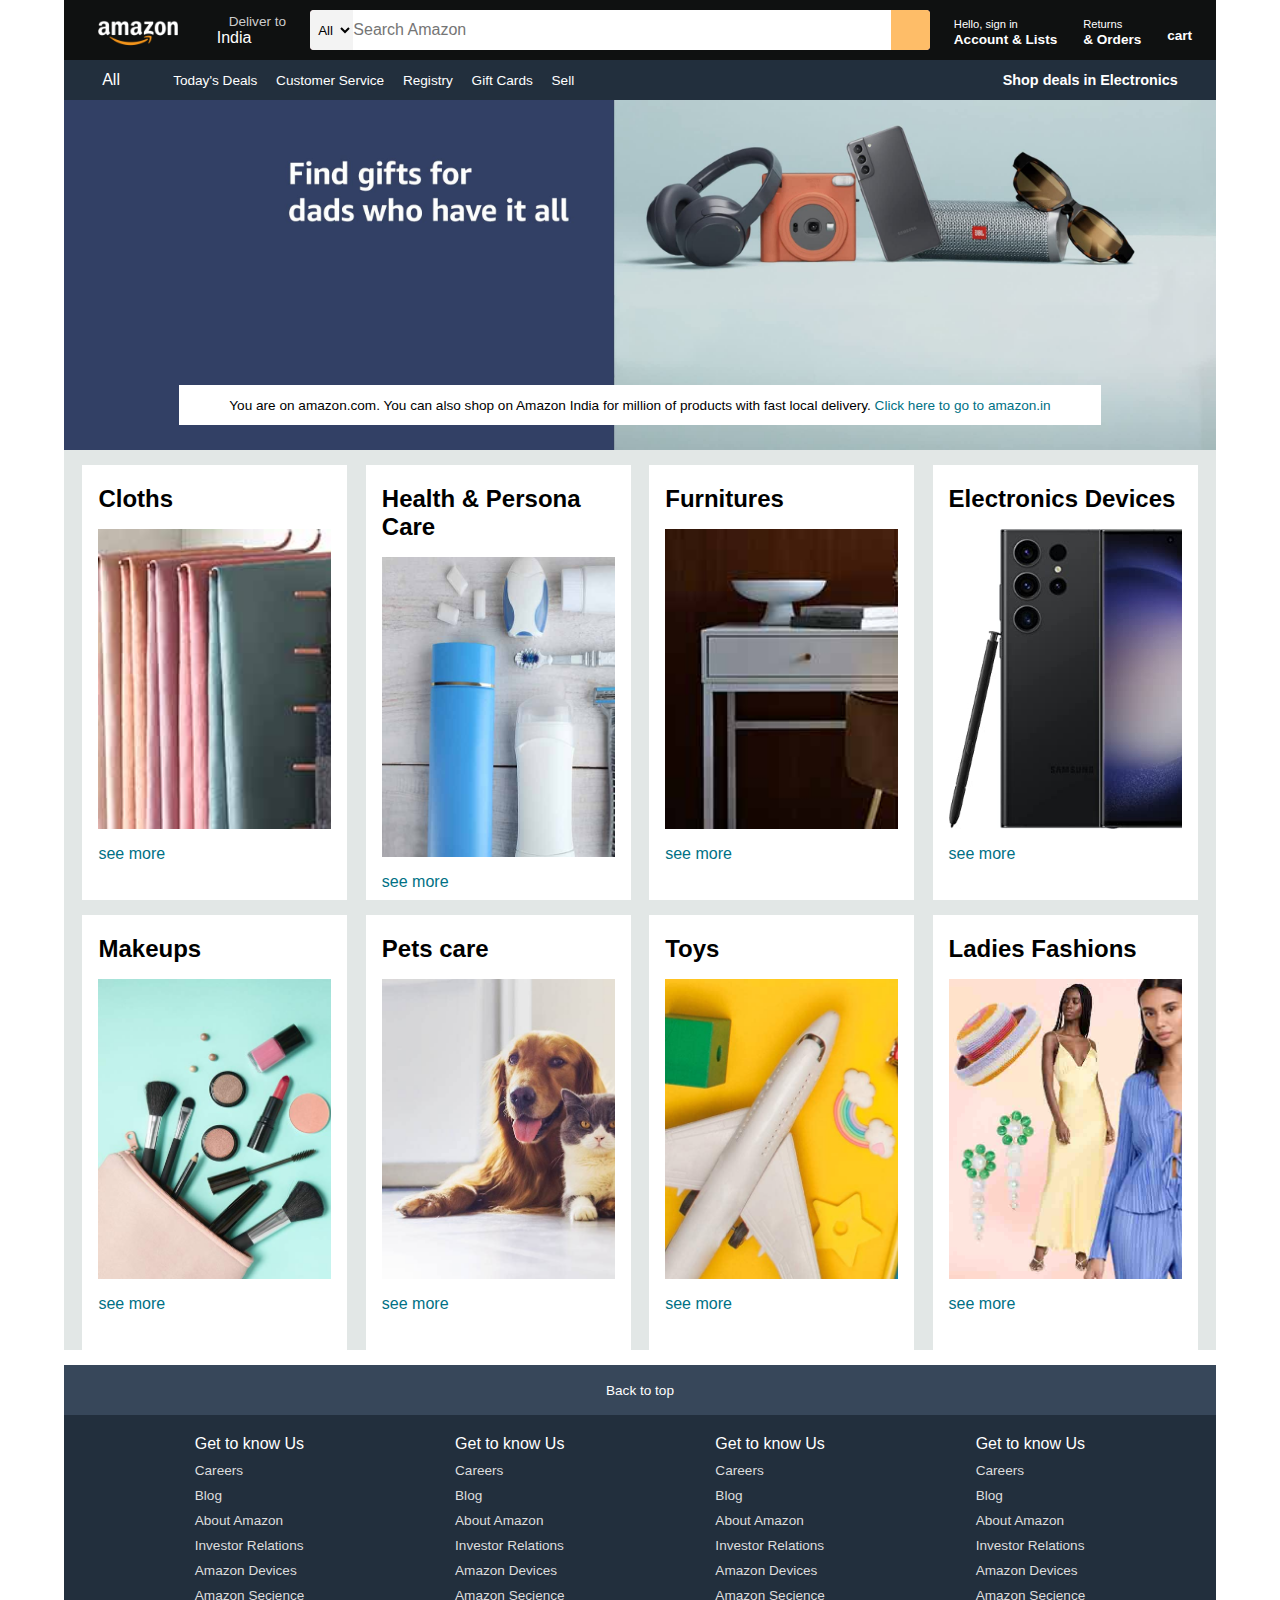
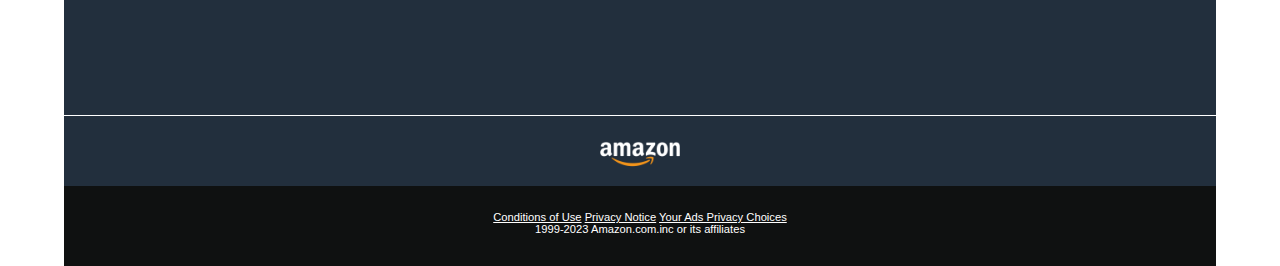
==== index.html @ a39d0c33 "Amazon Clone" ====
<!DOCTYPE html>
<html lang="en">

<head>
    <meta charset="UTF-8">
    <meta http-equiv="X-UA-Compatible" content="IE=edge">
    <meta name="viewport" content="width=device-width, initial-scale=1.0">
    <title>Amazon Clone</title>
    <link rel="stylesheet" href="https://cdnjs.cloudflare.com/ajax/libs/font-awesome/6.4.0/css/all.min.css"
        integrity="sha512-iecdLmaskl7CVkqkXNQ/ZH/XLlvWZOJyj7Yy7tcenmpD1ypASozpmT/E0iPtmFIB46ZmdtAc9eNBvH0H/ZpiBw=="
        crossorigin="anonymous" referrerpolicy="no-referrer"   />
    <link rel="stylesheet" href="Amazon.css">
</head>

<body  class="container">
    <header>
        <div class="navbar">
            <div class="nav-logo  border">
                <div class="logo"></div>
            </div>
            <div class="nav-address border">
                <p class="add-first">Deliver to</p>
                <div class="add-icon">
                    <i class="fa-solid fa-location-dot"></i>

                    <p class="add-second">India</p>
                </div>

            </div>
            <div class="nav-search">
                <select class="search-select">
                    <option>All</option>
                </select>
                <input placeholder="Search Amazon" class="search-input">
                <div class="search-icon">
                    <i class="fa-solid fa-magnifying-glass"></i>
                </div>
            </div>

            <div class="nav-signin border">
                <p><span>Hello, sign in</span></p>
                <p class="nav-second">Account & Lists</p>
            </div>
            <div class="nav-return border">
                <p><span>Returns</span></p>
                <p class="nav-second ">& Orders</p>
            </div>

            <div class="nav-cart  border ">
                <i class="fa-solid fa-cart-shopping"></i>
                cart
            </div>
        </div>

        <div class="panel">
            <div class="panel-all">
                <i class="fa-solid fa-bars"></i>
                All
            </div>
            <div class="panel-ops">
                <p>Today's Deals</p>
                <p>Customer Service</p>
                <p>Registry</p>
                <p>Gift Cards</p>
                <p>Sell</p>
            </div>
            <div class="panel-deals">
                Shop deals in Electronics
            </div>
        </div>
    </header>

    <div class="hero-section">
        <div class="hero-message">
            <p> You are on amazon.com. You can also shop on Amazon India for million of products with fast local
                delivery.<a> Click here to go to amazon.in</a></p>
        </div>
    </div>

    <div class="shop-section">
        <div class="box1 box">
            <div class="box-content">
                <h2>Cloths</h2>
                <div class="box-image" style="background-image:url('./box1_image.jpg');"> </div>
                <p>see more</p>
            </div>
        </div>
        <div class="box2 box">
            <div class="box-content">
                <h2>Health & Persona Care</h2>
                <div class="box-image" style="background-image:url('./box2_image.jpg');"> </div>
                <p>see more</p>
            </div>
        </div>
        <div class="box3 box">
            <div class="box-content">
                <h2>Furnitures</h2>
                <div class="box-image" style="background-image:url('./box3_image.jpg');"> </div>
                <p>see more</p>
            </div>
        </div>
        <div class="box4 box">
            <div class="box-content">
                <h2>Electronics Devices</h2>
                <div class="box-image" style="background-image:url('./box4_image.jpg');"> </div>
                <p>see more</p>
            </div>
        </div>
        <div class="box5 box">
            <div class="box-content">
                <h2>Makeups</h2>
                <div class="box-image" style="background-image:url('./box5_image.jpg');"> </div>
                <p>see more</p>
            </div>
        </div>
        <div class="box6 box">
            <div class="box-content">
                <h2>Pets care</h2>
                <div class="box-image" style="background-image:url('./box6_image.jpg');"> </div>
                <p>see more</p>
            </div>
        </div>
        <div class="box7 box">
            <div class="box-content">
                <h2>Toys</h2>
                <div class="box-image" style="background-image:url('./box7_image.jpg');"> </div>
                <p>see more</p>
            </div>
        </div>
        <div class="box8 box">
            <div class="box-content">
                <h2>Ladies Fashions</h2>
                <div class="box-image" style="background-image:url('./box8_image.jpg');"> </div>
                <p>see more</p>
            </div>
        </div>
    </div>

    <footer>
        <div class="foot-panel1">
            Back to top
        </div>

        <div class="foot-panel2">
            <ul>
                <p>Get to know Us</p>
                <a>Careers</a>
                <a>Blog</a>
                <a>About Amazon</a>
                <a>Investor Relations</a>
                <a>Amazon Devices</a>
                <a>Amazon Secience</a>
            </ul>
            <ul>
                <p>Get to know Us</p>
                <a>Careers</a>
                <a>Blog</a>
                <a>About Amazon</a>
                <a>Investor Relations</a>
                <a>Amazon Devices</a>
                <a>Amazon Secience</a>
            </ul>
            <ul>
                <p>Get to know Us</p>
                <a>Careers</a>
                <a>Blog</a>
                <a>About Amazon</a>
                <a>Investor Relations</a>
                <a>Amazon Devices</a>
                <a>Amazon Secience</a>
            </ul>
            <ul>
                <p>Get to know Us</p>
                <a>Careers</a>
                <a>Blog</a>
                <a>About Amazon</a>
                <a>Investor Relations</a>
                <a>Amazon Devices</a>
                <a>Amazon Secience</a>
            </ul>

        </div>
        <div class="foot-panel3">
            <div class="logo"></div>

        </div>

        <div class="foot-panel4">
            <div class="pages">
                <a href="">Conditions of Use</a>
                <a href="">Privacy Notice</a>
                <a href="">Your Ads Privacy Choices</a>
            </div>

            <div class="copyright">
                1999-2023 Amazon.com.inc or its affiliates
            </div>
        </div>
    </footer>

</body>

</html>
---- Amazon.css ----
*{
    margin: 0;
    padding: 0;
    font-family: Arial, Helvetica, sans-serif;
    border: border-box;
}

/*for responsive in mobile devices*/

.container{
    width: 90%;
    margin: 0 auto;
}
@media screen and (max-width:600px){
    .container{
        width: 100%;
        padding: 10px;
    }
    
}

/* navigation bar start here*/
.navbar{
    height: 60px;
    background-color: #0f1111;
    color: white;
    display: flex;
    align-items: center;
    justify-content: space-evenly;


}
/*Amazon logo*/
.logo{
    height: 50px;
    width: 100px;
}
.logo{
    background-image: url(./amazon_logo.png);
    background-size: cover;
    height: 50px;
    width: 100px;
}

/* border start here*/

.border{
    border: 2px solid transparent;
}

.border:hover{
    border: 2px solid white;
    
}
/* box 2 style deliver to india*/

.add-first{
    color: #cccccc;
    font-size: 0.85rem;
    margin-left: 15px;
}

.add-second{
    font-size: 1rem;
    margin-left: 3px;
}

.add-icon{
    display: flex;
    align-items: center;
}

/*Styling search box*/

.nav-search{
    display: flex;
    justify-content: space-evenly;
    background-color: pink;
    width: 620px;
    height: 40px;
    border-radius: 4px;
}

.search-select{
    background-color: #f3f3f3;
    width: 50px;
    text-align: center;
    border-top-left-radius: 4px;
    border-bottom-left-radius: 4px;
    border: none;

}

.search-input{
   width: 100%;
   font-size: 1rem;
   border: none;
}

.search-icon{
    width: 45px;
    display: flex;
    justify-content: center;
    align-items: center;
    font-size: 1.2rem;
    background-color: #febd68;
    border-top-right-radius: 4px;
    border-bottom-right-radius: 4px;
}
.nav-search:hover{
    border: 2px solid orange;
}


/*box 4 sign in and list*/

span{
    font-size: 0.7rem;
}

.nav-second{
    font-size: 0.85rem;
    font-weight: 700;
}

/*cart start here*/

.nav-cart i{
    font-size: 30px;
}
.nav-cart{
    font-size: 0.85rem;
    font-weight: 700;
}

/*panel styling */

.panel{
    height: 40px;
    background-color: #222f3d;
    display: flex;
    color: white;
    align-items: center;
    justify-content:space-evenly ;
}

.panel-ops p{
    display: inline;
    color: white;
    margin-left: 15px;
}
.panel-ops{
    width: 70%;
    font-size: 0.85rem;
}

.panel-deals{
    font-size: 0.9rem;
    font-weight: 700;
}

/*hero section*/

.hero-section{
    background-image: url(./hero_image.jpg);
    background-size: cover;
    height: 350px;
    display: flex;
    justify-content: center;
    align-items: flex-end;
}

.hero-message{
    background-color: white;
    color: black;
    height: 40px;
    display: flex;
    align-items:center;
    justify-content: center;
    font-size: 0.85rem;
    width: 80%;
    margin-bottom: 25px;
}

.hero-message a{
    color: #007185;
}

/*shop section styling*/

.shop-section{
    display: flex;
    flex-wrap: wrap;
    justify-content: space-evenly;
    background-color: #e2e7e6;

}
.box{
    /* border: 2px solid black; */
    height: 400px;
    width: 23%;
    background-color:white;
    padding: 20px 0px 15px;
    margin-top: 15px;

}

/* box image and style*/
.box-image{
    height: 300px;
    background-size:cover;
    margin-top: 1rem;
    margin-bottom: 1rem;
}

.box-content{
    margin-left: 1rem;
    margin-right: 1rem;
}

.box-content p{
    color: #007185
}

/*footer style*/

footer{
    margin-top: 15px;
}

.foot-panel1{
    background-color: #37475a;
    color: white;
    height: 50px;
    display: flex;
    justify-content: center;
    align-items: center;
    font-size: 0.85rem;
}

.foot-panel2{
    background-color: #222f3d;
    color:white;
    height: 300px;
    display: flex;
    justify-content: space-evenly;
}
ul{
    margin: 20px;
}

ul a{
    display: block;
    font-size: 0.85rem;
    margin-top: 10px;
    color: #dddddd;
}

.foot-panel3{
    background-color: #222f3d;
    color: white;
    border-top: 0.5px solid white ;
    height: 70px;
    display: flex;
    align-items: center;
    justify-content: center;
}

.logo{
    background-image: url(./amazon_logo.png);
    background-size: cover;
    height: 50px;
    width: 100px;

}

.foot-panel4{
    background-color: #0f1111;
    color: white;
    height: 80px;
    font-size: 0.7rem;
    text-align: center;
}
.pages{
     padding-top: 25px;
}
.pages a{
    color: white;
}
.copyrigth{
    padding-top: 5px;
    
}
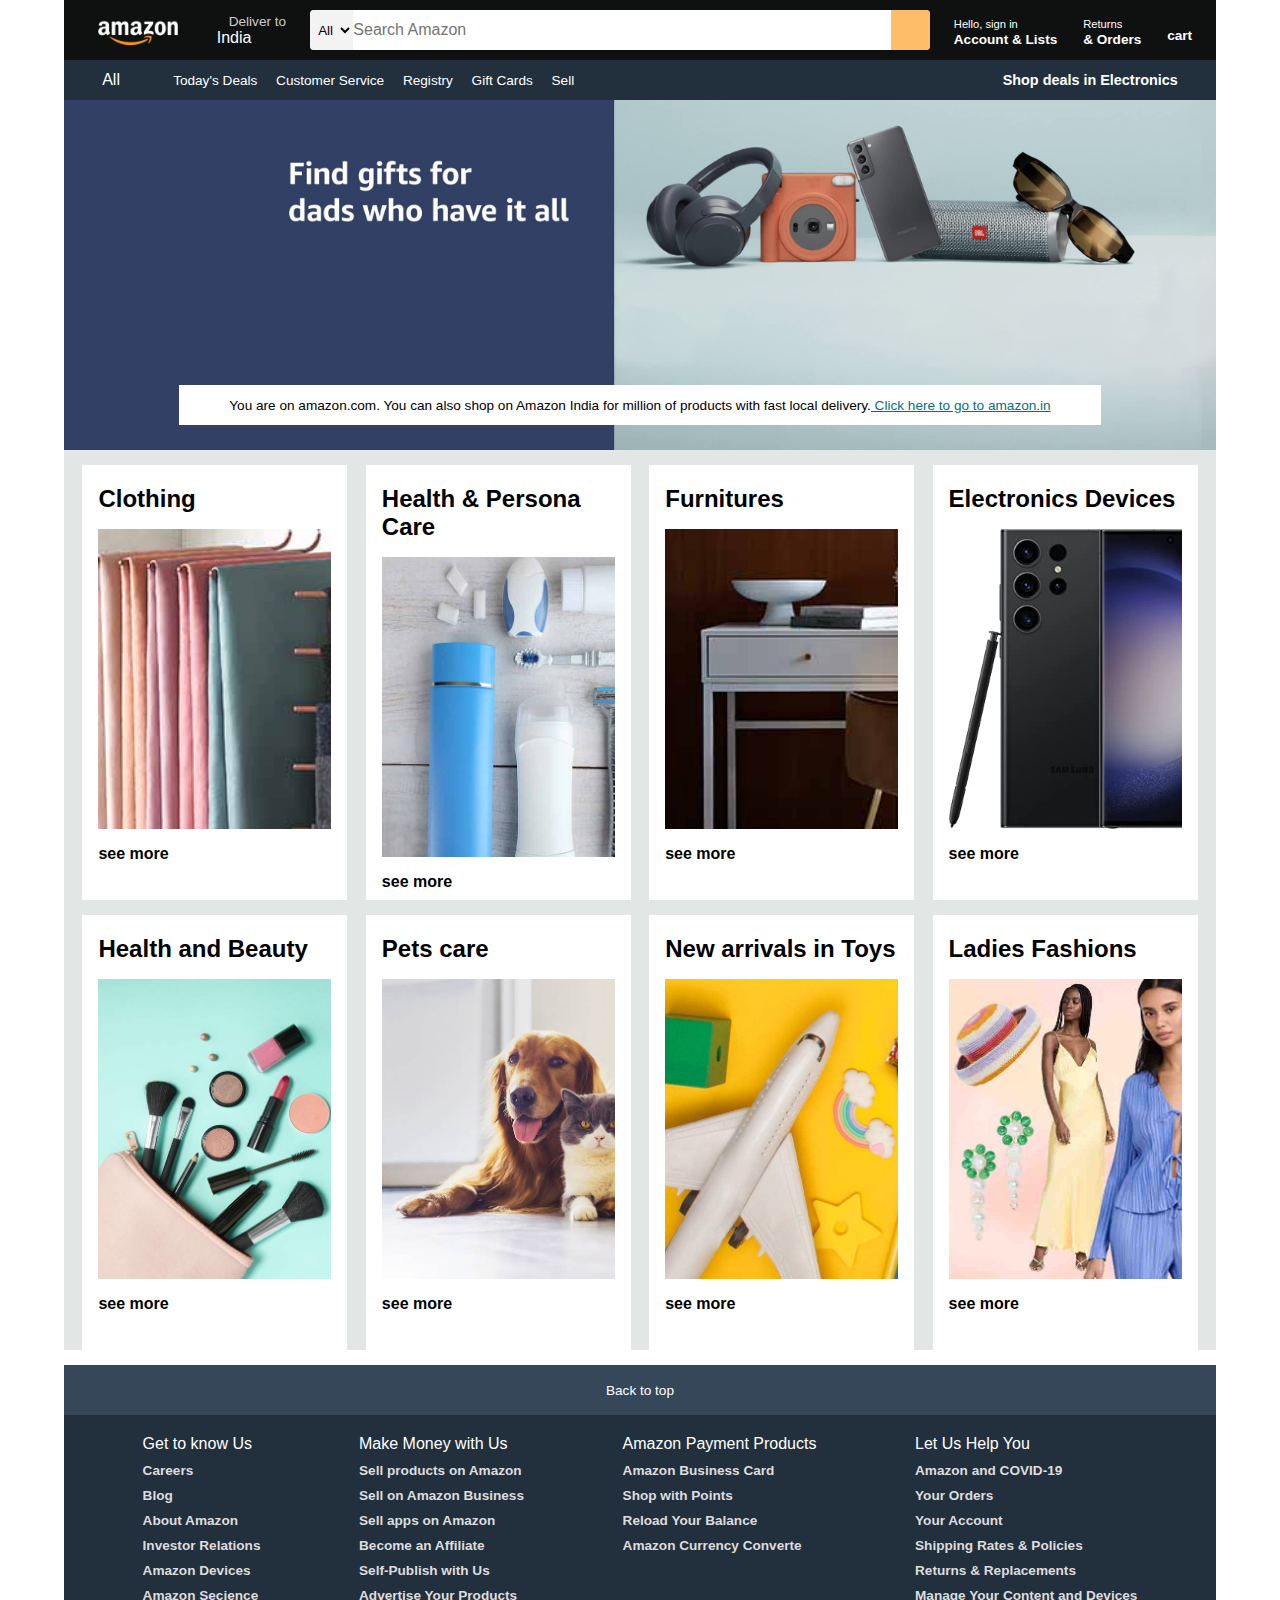
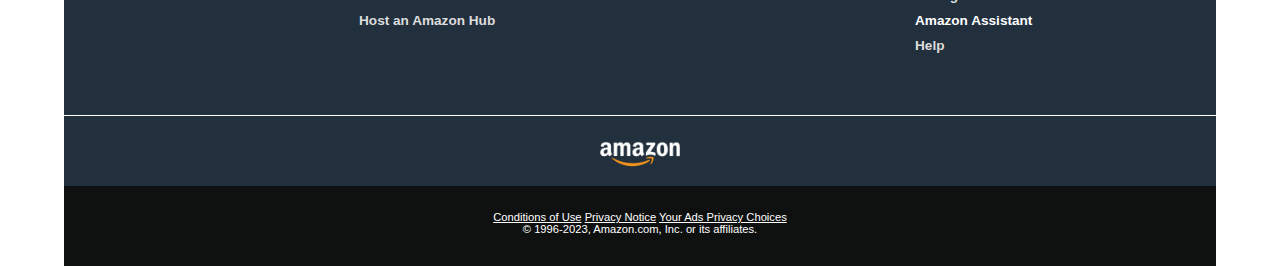
==== commit 2018936f: "Amazon Clone" ====
--- a/index.html
+++ b/index.html
@@ -12,7 +12,7 @@
     <link rel="stylesheet" href="Amazon.css">
 </head>
 
-<body  class="container">
+<body class="container">
     <header>
         <div class="navbar">
             <div class="nav-logo  border">
@@ -73,65 +73,82 @@
     <div class="hero-section">
         <div class="hero-message">
             <p> You are on amazon.com. You can also shop on Amazon India for million of products with fast local
-                delivery.<a> Click here to go to amazon.in</a></p>
+                delivery.<a href="https://www.amazon.in/?ref=aisgw_intl_stripe_in"> Click here to go to amazon.in</a>
+            </p>
         </div>
     </div>
 
     <div class="shop-section">
         <div class="box1 box">
             <div class="box-content">
-                <h2>Cloths</h2>
+                <h2>Clothing</h2>
                 <div class="box-image" style="background-image:url('./box1_image.jpg');"> </div>
-                <p>see more</p>
+                <p class="deco"> <a
+                        href="https://www.amazon.in/s/ref=mega_sv_s23_2_1_1_1?rh=i%3Aapparel%2Cn%3A1968024031&ie=UTF8&lo=apparel&pf_rd_r=M3JQJ0YNQ8R2WF4069XE&pf_rd_p=cc8e9908-c616-40e7-9c6d-837f17083fcc&pd_rd_r=5e1bddc3-cf3d-4629-940e-ca3263e22360&pd_rd_w=M1sX6&pd_rd_wg=XFbQu&ref_=pd_gw_unk">see
+                        more</a></p>
             </div>
         </div>
         <div class="box2 box">
             <div class="box-content">
                 <h2>Health & Persona Care</h2>
                 <div class="box-image" style="background-image:url('./box2_image.jpg');"> </div>
-                <p>see more</p>
+                <p class="deco"> <a
+                        href="https://www.amazon.com/s?i=specialty-aps&bbn=16225006011&rh=n%3A%2116225006011%2Cn%3A3777891&pd_rd_r=3f0fd3b6-d005-4921-8a1d-e7cd42afae07&pd_rd_w=8QrhA&pd_rd_wg=wbqmn&pf_rd_p=eab778f7-37cf-4c6b-9552-5370900592a9&pf_rd_r=WX6NQ01S9GZS9BRMZWRQ&ref=pd_gw_unk">see
+                        more </a></p>
             </div>
         </div>
         <div class="box3 box">
             <div class="box-content">
                 <h2>Furnitures</h2>
                 <div class="box-image" style="background-image:url('./box3_image.jpg');"> </div>
-                <p>see more</p>
+                <p class="deco"> <a
+                        href="https://www.amazon.com/b?ie=UTF8&node=87586174011&pf_rd_r=WX6NQ01S9GZS9BRMZWRQ&pf_rd_p=d7b94f64-4564-4184-a533-8d6d81374732&pd_rd_r=3f0fd3b6-d005-4921-8a1d-e7cd42afae07&pd_rd_w=xyuBp&pd_rd_wg=wbqmn&ref_=pd_gw_unk">see
+                        more </a></p>
             </div>
         </div>
         <div class="box4 box">
             <div class="box-content">
                 <h2>Electronics Devices</h2>
                 <div class="box-image" style="background-image:url('./box4_image.jpg');"> </div>
-                <p>see more</p>
+                <p class="deco"> <a
+                        href="https://www.amazon.com/b?node=16225009011&pf_rd_r=WX6NQ01S9GZS9BRMZWRQ&pf_rd_p=5232c45b-5929-4ff0-8eae-5f67afd5c3dc&pd_rd_r=3f0fd3b6-d005-4921-8a1d-e7cd42afae07&pd_rd_w=rY2H1&pd_rd_wg=wbqmn&ref_=pd_gw_unk">see
+                        more </a></p>
             </div>
         </div>
         <div class="box5 box">
             <div class="box-content">
-                <h2>Makeups</h2>
+                <h2>Health and Beauty</h2>
                 <div class="box-image" style="background-image:url('./box5_image.jpg');"> </div>
-                <p>see more</p>
+                <p class="deco"> <a
+                        href="https://www.amazon.com/s?k=health+and+beauty&i=beauty-intl-ship&crid=2036DM6EKNYNA&pd_rd_r=3f0fd3b6-d005-4921-8a1d-e7cd42afae07&pd_rd_w=hITBK&pd_rd_wg=wbqmn&pf_rd_p=c0480761-6b7c-400b-bca5-28ff417248d1&pf_rd_r=WX6NQ01S9GZS9BRMZWRQ&sprefix=health+and+beauty%2Cbeauty-intl-ship%2C173&ref=pd_gw_unk">see
+                        more </a></p>
             </div>
         </div>
         <div class="box6 box">
             <div class="box-content">
                 <h2>Pets care</h2>
                 <div class="box-image" style="background-image:url('./box6_image.jpg');"> </div>
-                <p>see more</p>
+                <p class="deco"> <a
+                        href="https://www.amazon.com/s?k=pet+supplies&s=date-desc-rank&crid=3IF5TSVMY5YRB&pd_rd_r=3443d23d-570d-4864-baef-0d94e2997ac9&pd_rd_w=oMyPw&pd_rd_wg=B6wa8&pf_rd_p=ab475c0d-7817-4703-9d6d-f003bf2156bf&pf_rd_r=WX6NQ01S9GZS9BRMZWRQ&qid=1632868254&sprefix=pet+sup%2Caps%2C268&ref=pd_gw_unk">see
+                        more </a></p>
             </div>
         </div>
         <div class="box7 box">
             <div class="box-content">
-                <h2>Toys</h2>
+                <h2>New arrivals in Toys</h2>
                 <div class="box-image" style="background-image:url('./box7_image.jpg');"> </div>
-                <p>see more</p>
+                <p class="deco"> <a
+                        href="https://www.amazon.com/s?k=toys&s=date-desc-rank&pd_rd_r=3443d23d-570d-4864-baef-0d94e2997ac9&pd_rd_w=LtypS&pd_rd_wg=B6wa8&pf_rd_p=779cadfb-bc4d-465d-931f-0b68c1ba5cd5&pf_rd_r=WX6NQ01S9GZS9BRMZWRQ&qid=1632870778&ref=pd_gw_unk">see
+                        more </a></p>
             </div>
         </div>
         <div class="box8 box">
             <div class="box-content">
                 <h2>Ladies Fashions</h2>
                 <div class="box-image" style="background-image:url('./box8_image.jpg');"> </div>
-                <p>see more</p>
+                <p class="deco"> <a
+                        href="https://www.amazon.com/s?k=spring+fashion+trends&crid=27JAPFCJF50YO&pd_rd_r=3443d23d-570d-4864-baef-0d94e2997ac9&pd_rd_w=ulC1D&pd_rd_wg=B6wa8&pf_rd_p=b14a5e39-de66-4033-bb36-c04fed7f5597&pf_rd_r=WX6NQ01S9GZS9BRMZWRQ&sprefix=spring+fashion+trends%2Caps%2C174&ref=pd_gw_unk">see
+                        more </a></p>
             </div>
         </div>
     </div>
@@ -144,39 +161,44 @@
         <div class="foot-panel2">
             <ul>
                 <p>Get to know Us</p>
-                <a>Careers</a>
-                <a>Blog</a>
-                <a>About Amazon</a>
-                <a>Investor Relations</a>
-                <a>Amazon Devices</a>
-                <a>Amazon Secience</a>
-            </ul>
-            <ul>
-                <p>Get to know Us</p>
-                <a>Careers</a>
-                <a>Blog</a>
-                <a>About Amazon</a>
-                <a>Investor Relations</a>
-                <a>Amazon Devices</a>
-                <a>Amazon Secience</a>
-            </ul>
-            <ul>
-                <p>Get to know Us</p>
-                <a>Careers</a>
-                <a>Blog</a>
-                <a>About Amazon</a>
-                <a>Investor Relations</a>
-                <a>Amazon Devices</a>
-                <a>Amazon Secience</a>
-            </ul>
-            <ul>
-                <p>Get to know Us</p>
-                <a>Careers</a>
-                <a>Blog</a>
-                <a>About Amazon</a>
-                <a>Investor Relations</a>
-                <a>Amazon Devices</a>
-                <a>Amazon Secience</a>
+                <a href="https://www.amazon.jobs/en/">Careers</a>
+                <a href="https://www.aboutamazon.com/?utm_source=gateway&utm_medium=footer">Blog</a>
+                <a href="https://www.aboutamazon.com/?utm_source=gateway&utm_medium=footer">About Amazon</a>
+                <a href="https://ir.aboutamazon.com/overview/default.aspx">Investor Relations</a>
+                <a href="https://www.amazon.com/gp/browse.html?node=2102313011&ref_=footer_devices">Amazon Devices</a>
+                <a href="https://www.amazon.science/">Amazon Secience</a>
+            </ul>
+            <ul>
+                <p>Make Money with Us</p>
+                <a href="https://sell.amazon.com/?ref_=asus_soa_rd&ld=AZFSSOA&ref_=footer_soa">Sell products on
+                    Amazon</a>
+                <a
+                    href="https://sell.amazon.com/programs/amazon-business?ref_=asus_soa_rd&ld=usb2bunifooter&ref_=footer_b2b">Sell
+                    on Amazon Business</a>
+                <a href="https://developer.amazon.com/">Sell apps on Amazon</a>
+                <a href="https://affiliate-program.amazon.com/">Become an Affiliate</a>
+                <a href="https://kdp.amazon.com/en_US/">Self-Publish with Us</a>
+                <a href="https://advertising.amazon.com/?ref=ext_amzn_ftr">Advertise Your Products</a>
+                <a href="https://go.thehub-amazon.com/amazon-hub-locker">Host an Amazon Hub</a>
+            </ul>
+            <ul>
+                <p> Amazon Payment Products</p>
+                <a href="https://www.amazon.com/dp/B07984JN3L?plattr=ACOMFO&ie=UTF-8">Amazon Business Card</a>
+                <a href="https://www.amazon.com/gp/browse.html?node=16218619011&ref_=footer_swp"> Shop with Points</a>
+                <a href="https://www.amazon.com/gp/browse.html?node=10232440011&ref_=footer_reload_us">Reload Your Balance</a>
+                <a href="https://www.amazon.com/gp/browse.html?node=388305011&ref_=footer_tfx">Amazon Currency Converte</a>
+
+            </ul>
+            <ul>
+                <p>Let Us Help You</p>
+                <a href="https://www.amazon.com/gp/help/customer/display.html?nodeId=GDFU3JS5AL6SYHRD&ref_=footer_covid">Amazon and COVID-19</a>
+                <a href="https://www.amazon.com/ap/signin?_encoding=UTF8&accountStatusPolicy=P1&openid.assoc_handle=usflex&openid.claimed_id=http%3A%2F%2Fspecs.openid.net%2Fauth%2F2.0%2Fidentifier_select&openid.identity=http%3A%2F%2Fspecs.openid.net%2Fauth%2F2.0%2Fidentifier_select&openid.mode=checkid_setup&openid.ns=http%3A%2F%2Fspecs.openid.net%2Fauth%2F2.0&openid.ns.pape=http%3A%2F%2Fspecs.openid.net%2Fextensions%2Fpape%2F1.0&openid.pape.max_auth_age=0&openid.return_to=https%3A%2F%2Fwww.amazon.com%2Fgp%2Fcss%2Forder-history%3Fie%3DUTF8%26ref_%3Dfooter_yo&pageId=webcs-yourorder&showRmrMe=1">Your Orders</a>
+                <a href="https://www.amazon.com/gp/css/homepage.html?ref_=footer_ya">Your Account</a>
+                <a href="https://www.amazon.com/gp/help/customer/display.html?nodeId=468520&ref_=footer_shiprates">Shipping Rates & Policies</a>
+                <a href="https://www.amazon.com/ap/signin?_encoding=UTF8&accountStatusPolicy=P1&openid.assoc_handle=usflex&openid.claimed_id=http%3A%2F%2Fspecs.openid.net%2Fauth%2F2.0%2Fidentifier_select&openid.identity=http%3A%2F%2Fspecs.openid.net%2Fauth%2F2.0%2Fidentifier_select&openid.mode=checkid_setup&openid.ns=http%3A%2F%2Fspecs.openid.net%2Fauth%2F2.0&openid.ns.pape=http%3A%2F%2Fspecs.openid.net%2Fextensions%2Fpape%2F1.0&openid.pape.max_auth_age=0&openid.return_to=https%3A%2F%2Fwww.amazon.com%2Fgp%2Fcss%2Forder-history%3Fie%3DUTF8%26ref_%3Dfooter_yo&pageId=webcs-yourorder&showRmrMe=1">Returns & Replacements</a>
+                <a href="https://www.amazon.com/ap/signin?_encoding=UTF8&accountStatusPolicy=P1&openid.assoc_handle=usflex&openid.claimed_id=http%3A%2F%2Fspecs.openid.net%2Fauth%2F2.0%2Fidentifier_select&openid.identity=http%3A%2F%2Fspecs.openid.net%2Fauth%2F2.0%2Fidentifier_select&openid.mode=checkid_setup&openid.ns=http%3A%2F%2Fspecs.openid.net%2Fauth%2F2.0&openid.ns.pape=http%3A%2F%2Fspecs.openid.net%2Fextensions%2Fpape%2F1.0&openid.pape.max_auth_age=0&openid.return_to=https%3A%2F%2Fwww.amazon.com%2Fgp%2Fcss%2Forder-history%3Fie%3DUTF8%26ref_%3Dfooter_yo&pageId=webcs-yourorder&showRmrMe=1"> Manage Your Content and Devices</a>
+                <a href=""> Amazon Assistant</a>
+                <a href="https://www.amazon.com/gp/help/customer/display.html?nodeId=508510&ref_=footer_gw_m_b_he">  Help</a>
             </ul>
 
         </div>
@@ -187,13 +209,13 @@
 
         <div class="foot-panel4">
             <div class="pages">
-                <a href="">Conditions of Use</a>
-                <a href="">Privacy Notice</a>
-                <a href="">Your Ads Privacy Choices</a>
+                <a href="https://www.amazon.com/gp/help/customer/display.html?nodeId=508088&ref_=footer_cou">Conditions of Use</a>
+                <a href="https://www.amazon.com/gp/help/customer/display.html?nodeId=468496&ref_=footer_privacy">Privacy Notice</a>
+                <a href="https://www.amazon.com/privacyprefs?ref_=footer_iba">Your Ads Privacy Choices</a>
             </div>
 
             <div class="copyright">
-                1999-2023 Amazon.com.inc or its affiliates
+                © 1996-2023, Amazon.com, Inc. or its affiliates.
             </div>
         </div>
     </footer>
--- a/Amazon.css
+++ b/Amazon.css
@@ -4,6 +4,8 @@
     font-family: Arial, Helvetica, sans-serif;
     border: border-box;
 }
+
+
 
 /*for responsive in mobile devices*/
 
@@ -186,6 +188,28 @@
     color: #007185;
 }
 
+.deco a{
+    color: black;
+    text-decoration: none;
+    font-weight: bold;
+   
+}
+
+.deco  a :link{
+    color: #007185;
+}
+.deco  a:visited{
+    color:#13c6e6;
+}
+
+.deco  a:hover{
+    color: rgb(13, 13, 13);
+    text-decoration: underline;
+}
+.deco  a:active{
+  color: green;
+}
+
 /*shop section styling*/
 
 .shop-section{
@@ -254,6 +278,23 @@
     font-size: 0.85rem;
     margin-top: 10px;
     color: #dddddd;
+    text-decoration: none;
+    font-weight: bold;
+}
+
+ul a :link{
+    color: blue;
+}
+ul a:visited{
+    color: rgb(255, 255, 255);
+}
+
+ul a:hover{
+    color: rgb(20, 188, 213);
+    text-decoration: underline;
+}
+ul a:active{
+  color: green;
 }
 
 .foot-panel3{
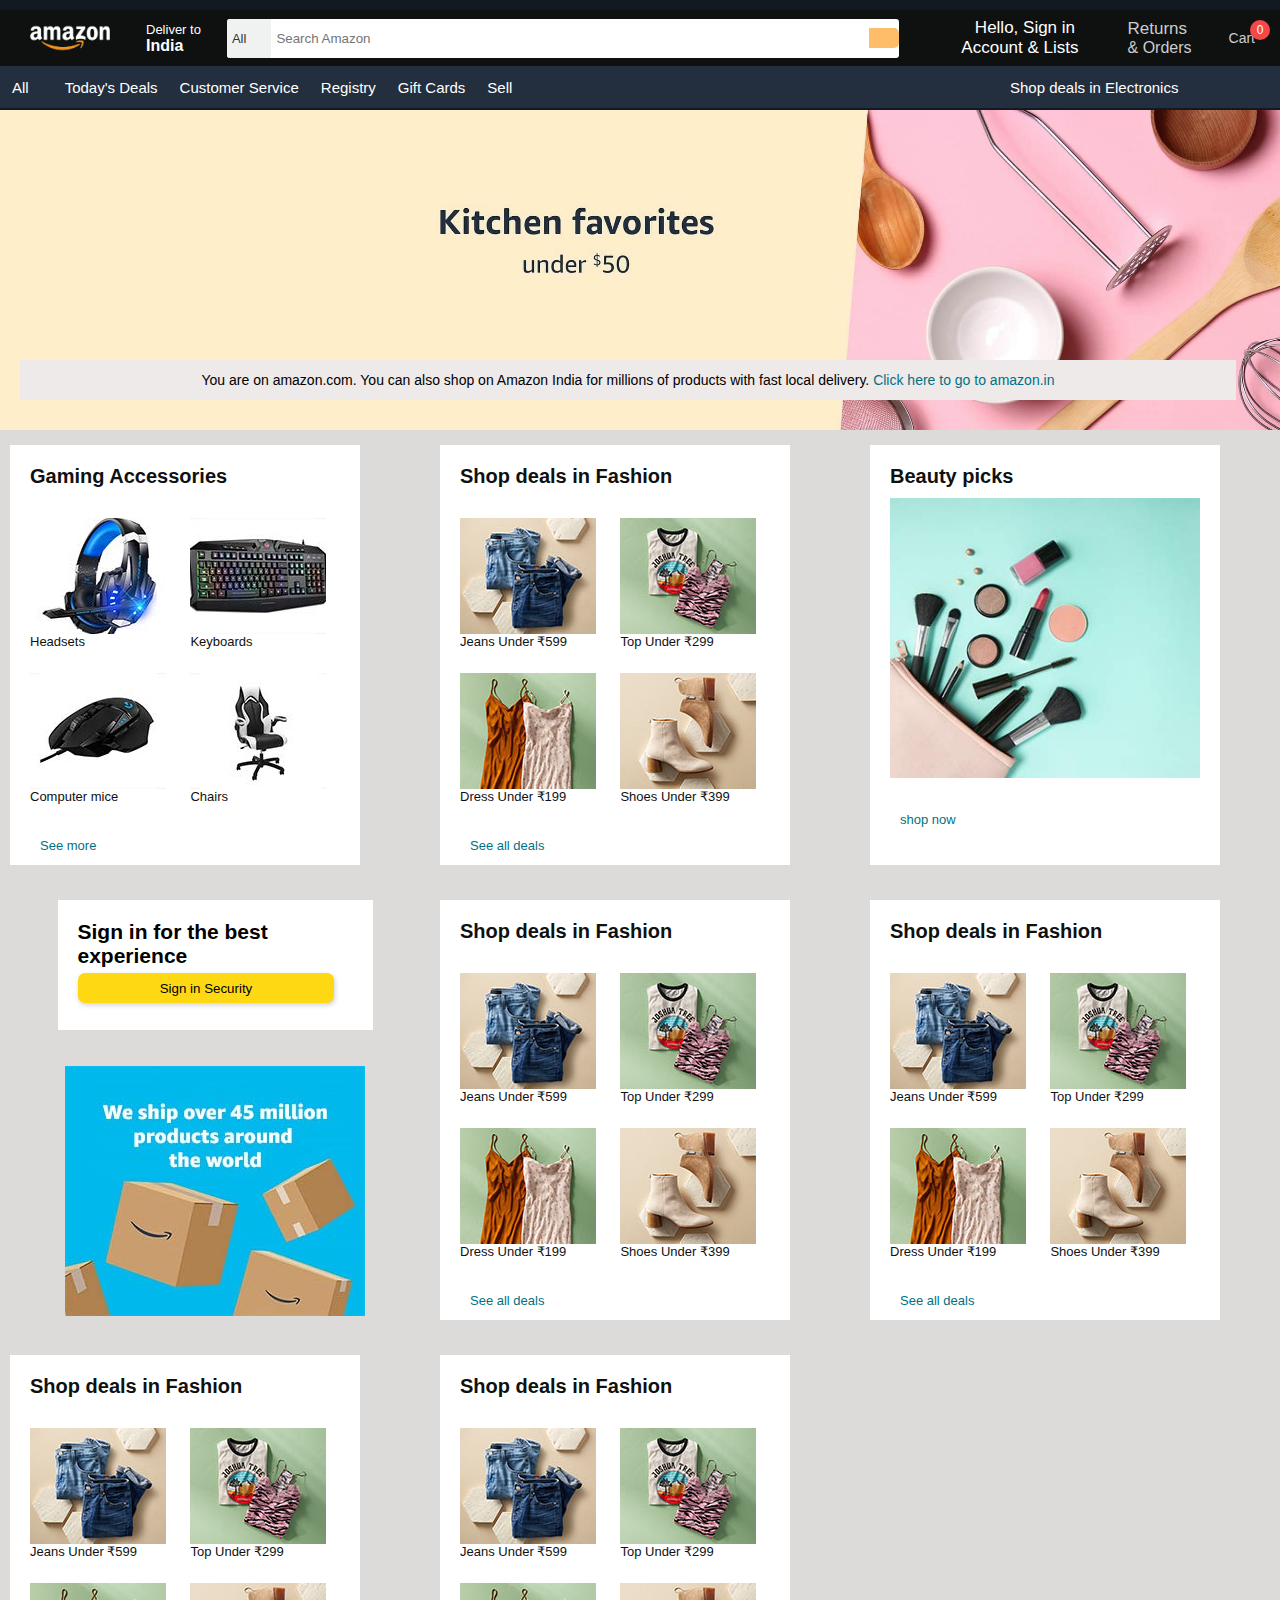
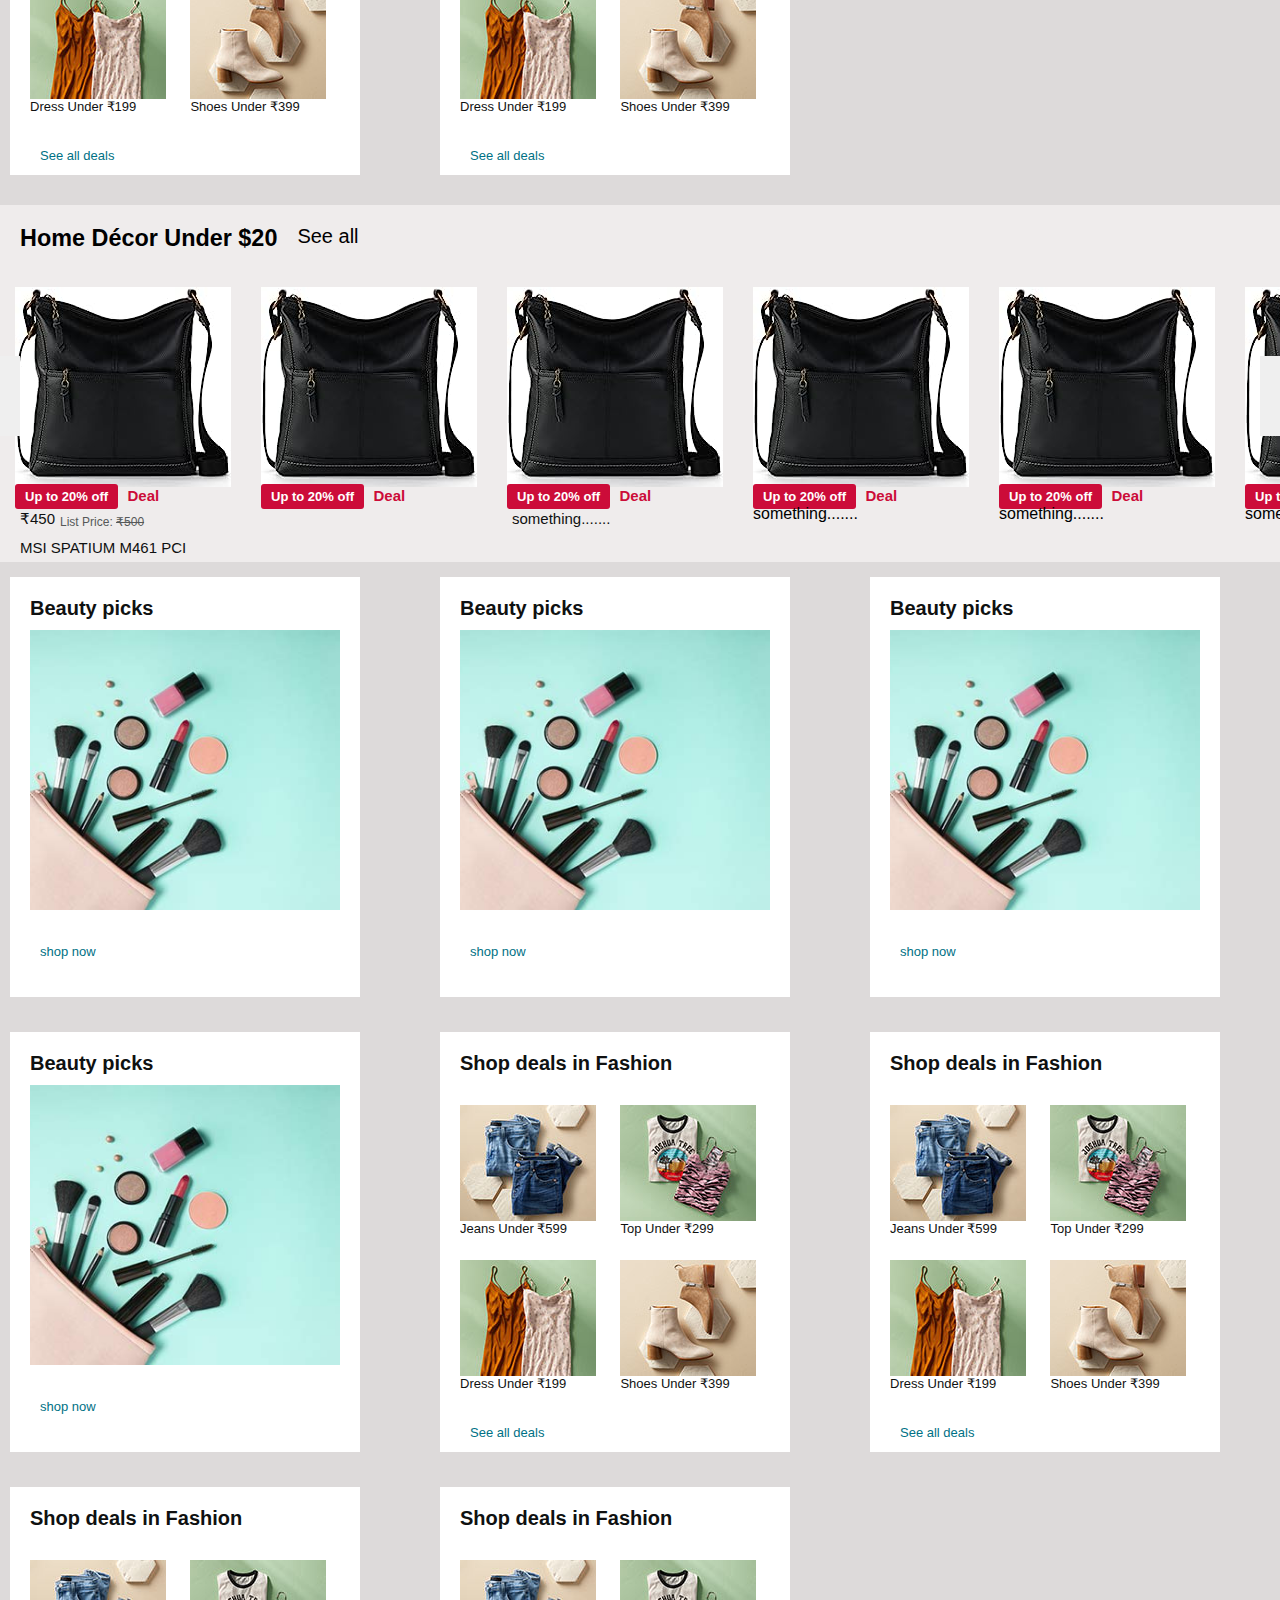
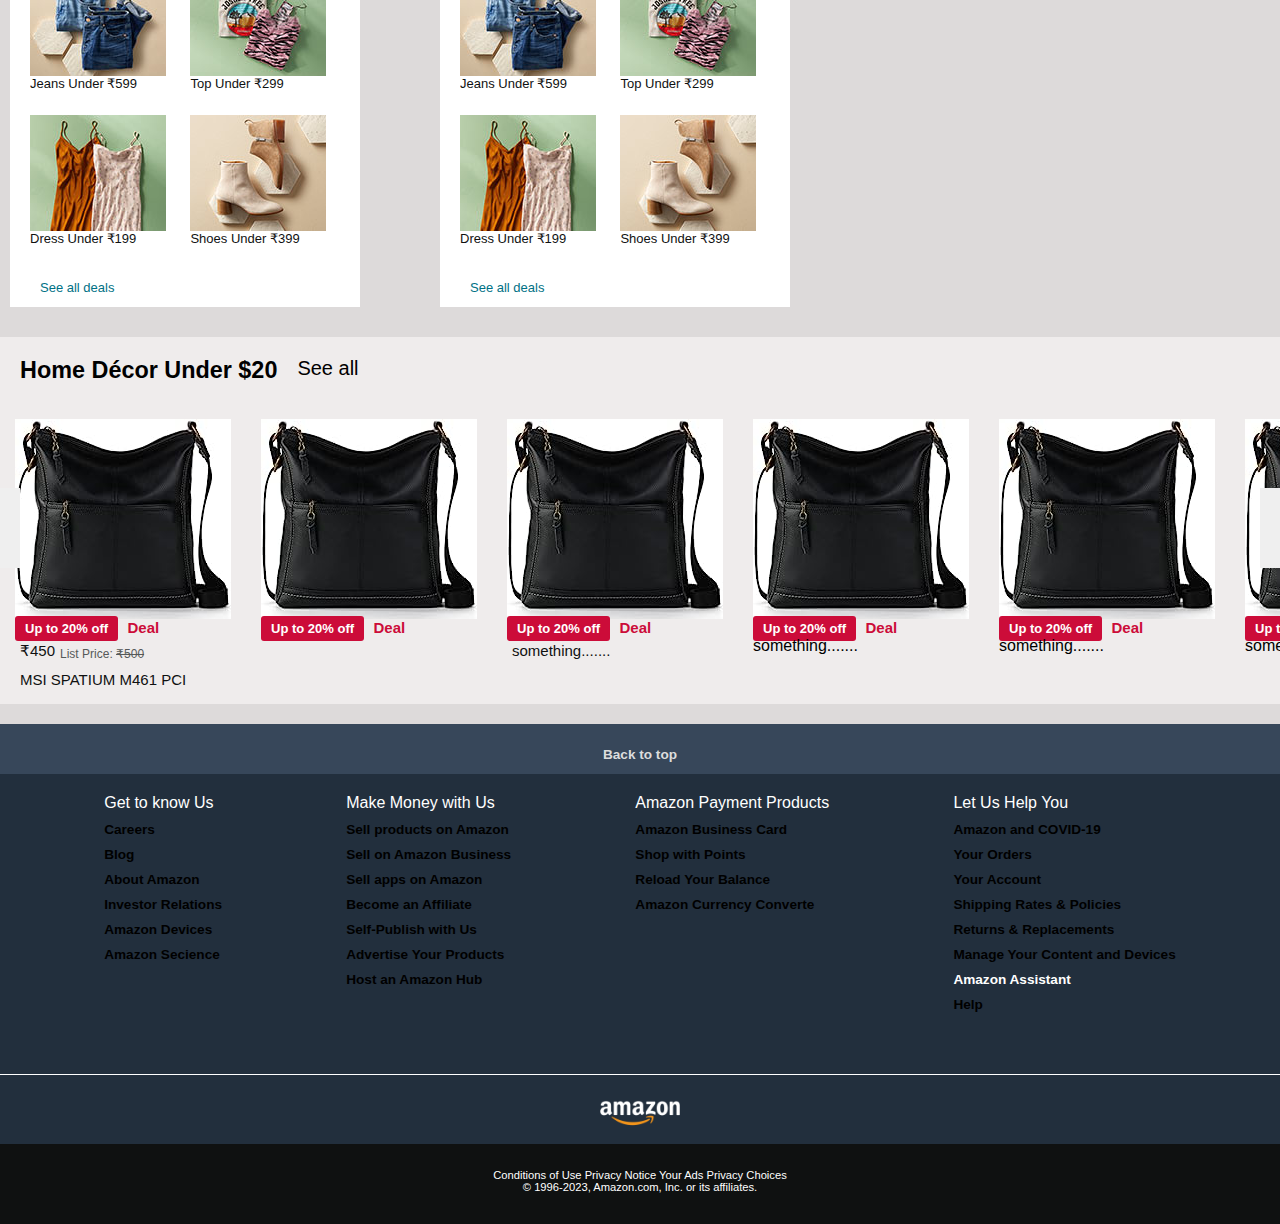
==== commit 8cd09f2b: "Amazon Clone" ====
--- a/index.html
+++ b/index.html
@@ -10,152 +10,923 @@
         integrity="sha512-iecdLmaskl7CVkqkXNQ/ZH/XLlvWZOJyj7Yy7tcenmpD1ypASozpmT/E0iPtmFIB46ZmdtAc9eNBvH0H/ZpiBw=="
         crossorigin="anonymous" referrerpolicy="no-referrer"   />
     <link rel="stylesheet" href="Amazon.css">
+
 </head>
 
-<body class="container">
+<body>
+
+<!-- ************************************header start here****************************** -->
     <header>
-        <div class="navbar">
-            <div class="nav-logo  border">
-                <div class="logo"></div>
-            </div>
-            <div class="nav-address border">
-                <p class="add-first">Deliver to</p>
-                <div class="add-icon">
-                    <i class="fa-solid fa-location-dot"></i>
-
-                    <p class="add-second">India</p>
-                </div>
-
-            </div>
-            <div class="nav-search">
-                <select class="search-select">
-                    <option>All</option>
-                </select>
-                <input placeholder="Search Amazon" class="search-input">
-                <div class="search-icon">
-                    <i class="fa-solid fa-magnifying-glass"></i>
-                </div>
-            </div>
-
-            <div class="nav-signin border">
-                <p><span>Hello, sign in</span></p>
-                <p class="nav-second">Account & Lists</p>
-            </div>
-            <div class="nav-return border">
-                <p><span>Returns</span></p>
-                <p class="nav-second ">& Orders</p>
-            </div>
-
-            <div class="nav-cart  border ">
-                <i class="fa-solid fa-cart-shopping"></i>
-                cart
-            </div>
-        </div>
-
-        <div class="panel">
-            <div class="panel-all">
-                <i class="fa-solid fa-bars"></i>
-                All
-            </div>
-            <div class="panel-ops">
-                <p>Today's Deals</p>
-                <p>Customer Service</p>
-                <p>Registry</p>
-                <p>Gift Cards</p>
-                <p>Sell</p>
-            </div>
-            <div class="panel-deals">
-                Shop deals in Electronics
+        <div class="first">
+            <div class="flex logo">
+                <img src="./img/logo.png" alt="Amazon logo">
+
+                <div class="map flex">
+                    <i class="fas fa-map-marker"></i>
+                    <div>
+                        <span>Deliver to</span>
+                        <span>India</span>
+                    </div>
+                </div>
+
+            </div>
+            <div class="flex input">
+                <div>
+                    <span>All</span>
+                    <i class="fas fa-caret-down"></i>
+                </div>
+                <input type="text" placeholder="Search Amazon">
+                <i class="fas fa-search"></i>
+            </div>
+            <div class="flex right">
+                <div class="flex lang">
+                    <img src="https://static.vecteezy.com/system/resources/thumbnails/002/399/741/small/american-flag-icon-vector.jpg "
+                        alt="">
+                    <i class="fas fa-caret-down"></i>
+                </div>
+                <div class="sign">
+                    <button id="toggleButton">
+                    <span>Hello, Sign in</span>
+                    <div class="flex ac">
+                        <span>Account & Lists</span>
+                            <i class="fas fa-caret-down"></i>
+                        </div>
+                    </button>
+                </div>
+                
+                <div class="sign">
+                    <span>Returns</span>
+                    <span>& Orders</span>
+                </div>
+                <div class="flex cart">
+                    <i class="fas fa-shopping-cart"></i>
+                    <span class="ca">Cart</span>
+                    <p>0</p>
+                </div>
+            </div>
+        </div>
+        <div class="second">
+            <div onclick="openNav()">
+                <div class="second-1">
+                    <div>
+                        <i class="fas fa-bars"></i>
+                        <span>All</span>
+                    </div>
+                </div>
+            </div>
+            <div class="second-2">
+                <ul>
+                    <li>Today's Deals</li>
+                    <li>Customer Service</li>
+                    <li> Registry</li>
+                    <li>Gift Cards</li>
+                    <li> Sell</li>
+                </ul>
+            </div>
+            <div class="second-3">
+                <span>Shop deals in Electronics</span>
             </div>
         </div>
     </header>
 
-    <div class="hero-section">
-        <div class="hero-message">
-            <p> You are on amazon.com. You can also shop on Amazon India for million of products with fast local
-                delivery.<a href="https://www.amazon.in/?ref=aisgw_intl_stripe_in"> Click here to go to amazon.in</a>
-            </p>
-        </div>
+<!-- ***********************sidebar****************************** -->
+    <div id="overlay" onclick="closeNav()"></div>
+
+    <div id="closeBtn" onclick="closeNav()">&times;</div>
+    <div class="sidenav" id="mySidenav">
+      <div class="sidenavHeader">
+        <i class="fas fa-user-circle"></i> Hello, Sign In
+      </div>
+      <!--Below SideNavHeader-->
+      <div id="main-container">
+        <div class="sidenavContentHeader">Trending</div>
+        <a href="#"><div class="sidenavContent">Best Sellers</div></a>
+        <a href="#"><div class="sidenavContent">New Releases</div></a>
+        <a href="#"><div class="sidenavContent">Movers and Shakers</div></a>
+        <hr />
+        <div class="sidenavContentHeader">Digital Content And Devices</div>
+        <a href="#" onclick="openPrimeVideo()"
+          ><div class="sidenavRow">
+            <div>Prime Video</div>
+            <i class="fas fa-chevron-right" style="color: #8e9090"></i></div
+        ></a>
+        <a href="#" onclick="openAmazonMusic()"
+          ><div class="sidenavRow">
+            <div>Amazon Music</div>
+            <i class="fas fa-chevron-right" style="color: #8e9090"></i></div
+        ></a>
+        <a href="#"
+          ><div class="sidenavRow">
+            <div>Apps for Android</div>
+            <i class="fas fa-chevron-right" style="color: #8e9090"></i></div
+        ></a>
+        <a href="#"
+          ><div class="sidenavRow">
+            <div>Echo, Alexa & Smart Home</div>
+            <i class="fas fa-chevron-right" style="color: #8e9090"></i></div
+        ></a>
+        <a href="#"
+          ><div class="sidenavRow">
+            <div>Fire TV</div>
+            <i class="fas fa-chevron-right" style="color: #8e9090"></i></div
+        ></a>
+        <a href="#"
+          ><div class="sidenavRow">
+            <div>Fire Tablets</div>
+            <i class="fas fa-chevron-right" style="color: #8e9090"></i></div
+        ></a>
+        <a href="#"
+          ><div class="sidenavRow">
+            <div>Kindle E-readers & Books</div>
+            <i class="fas fa-chevron-right" style="color: #8e9090"></i></div
+        ></a>
+        <a href="#"
+          ><div class="sidenavRow">
+            <div>Audible Audiobooks</div>
+            <i class="fas fa-chevron-right" style="color: #8e9090"></i></div
+        ></a>
+        <hr />
+        <div class="sidenavContentHeader">Shop By Department</div>
+        <a href="#"
+          ><div class="sidenavRow">
+            <div>Amazon Fresh</div>
+            <i class="fas fa-chevron-right" style="color: #8e9090"></i></div
+        ></a>
+        <a href="#">
+          <div class="sidenavRow">
+            <div>Books</div>
+            <i class="fas fa-chevron-right" style="color: #8e9090"></i>
+          </div>
+        </a>
+        <a href="#">
+          <div class="sidenavRow">
+            <div>Films, TV, Music & Games</div>
+            <i class="fas fa-chevron-right" style="color: #8e9090"></i>
+          </div>
+        </a>
+        <a href="#">
+          <div class="sidenavRow">
+            <div>Electronics & Computers</div>
+            <i class="fas fa-chevron-right" style="color: #8e9090"></i>
+          </div>
+        </a>
+        <div class="sidenavContainer" id="firstContainer">
+          <hr />
+          <a href="#">
+            <div class="sidenavRow">
+              <div>Home, Garden, Pets & DIY</div>
+              <i class="fas fa-chevron-right" style="color: #8e9090"></i>
+            </div>
+          </a>
+          <a href="#">
+            <div class="sidenavRow">
+              <div>Toys, Children & Baby</div>
+              <i class="fas fa-chevron-right" style="color: #8e9090"></i>
+            </div>
+          </a>
+          <a href="#">
+            <div class="sidenavRow">
+              <div>Clothes, Shoes, Jewellery & Accessories</div>
+              <i class="fas fa-chevron-right" style="color: #8e9090"></i>
+            </div>
+          </a>
+          <a href="#">
+            <div class="sidenavRow">
+              <div>Sports & Outdoors</div>
+              <i class="fas fa-chevron-right" style="color: #8e9090"></i>
+            </div>
+          </a>
+          <a href="#">
+            <div class="sidenavRow">
+              <div>Food & Grocery</div>
+              <i class="fas fa-chevron-right" style="color: #8e9090"></i>
+            </div>
+          </a>
+          <a href="#">
+            <div class="sidenavRow">
+              <div>Health & Beauty</div>
+              <i class="fas fa-chevron-right" style="color: #8e9090"></i>
+            </div>
+          </a>
+          <a href="#">
+            <div class="sidenavRow">
+              <div>Car & Motorbike</div>
+              <i class="fas fa-chevron-right" style="color: #8e9090"></i>
+            </div>
+          </a>
+          <a href="#">
+            <div class="sidenavRow">
+              <div>Business, Industry & Science</div>
+              <i class="fas fa-chevron-right" style="color: #8e9090"></i>
+            </div>
+          </a>
+        </div>
+        <div
+          class="sidenavRowDropdown"
+          id="firstDropDown"
+          onclick="firstDropDown()"
+        >
+          <div>See All</div>
+          <i
+            class="fas fa-chevron-down"
+            style="color: #8e9090; margin-left: 10px"
+          >
+          </i>
+        </div>
+        <hr />
+        <div class="sidenavContentHeader">Programs & Features</div>
+        <a href="#">
+          <div class="sidenavRow">
+            <div>Gift Cards & Top Up</div>
+            <i class="fas fa-chevron-right" style="color: #8e9090"></i>
+          </div>
+        </a>
+        <a href="#">
+          <div class="sidenavRow">
+            <div>Find a Gift</div>
+            <i class="fas fa-chevron-right" style="color: #8e9090"></i>
+          </div>
+        </a>
+        <a href="#">
+          <div class="sidenavRow">
+            <div>Handmade</div>
+            <i class="fas fa-chevron-right" style="color: #8e9090"></i>
+          </div>
+        </a>
+        <a href="#">
+          <div class="sidenavRow">
+            <div>Amazon Launchpad</div>
+            <i class="fas fa-chevron-right" style="color: #8e9090"></i>
+          </div>
+        </a>
+        <!--Beginning of second sidenavContainer-->
+        <div class="sidenavContainer" id="secondContainer">
+          <hr />
+          <a href="#">
+            <div class="sidenavContent">Made In Italy</div>
+          </a>
+          <a href="#">
+            <div class="sidenavRow">
+              <div>Home Services</div>
+              <i class="fas fa-chevron-right" style="color: #8e9090"></i>
+            </div>
+          </a>
+          <a href="#">
+            <div class="sidenavContent">Prime Wardrobe</div>
+          </a>
+          <a href="#">
+            <div class="sidenavRow">
+              <div>Amazon Business</div>
+              <i class="fas fa-chevron-right" style="color: #8e9090"></i>
+            </div>
+          </a>
+          <a href="#">
+            <div class="sidenavContent">Amazon Second Chance</div>
+          </a>
+        </div>
+        <div
+          class="sidenavRowDropdown"
+          id="secondDropDown"
+          onclick="secondDropDown()"
+        >
+          <div>See All</div>
+          <i
+            class="fas fa-chevron-down"
+            style="color: #8e9090; margin-left: 10px"
+          >
+          </i>
+        </div>
+        <hr />
+        <div class="sidenavContentHeader">Help & Settings</div>
+        <a href="#"><div class="sidenavContent">Your Account</div></a>
+        <a href="#"><div class="sidenavContent">Currency Settings</div></a>
+        <a href="#"><div class="sidenavContent">Customer Service</div></a>
+        <a href="#"><div class="sidenavContent">Sign In</div></a>
+        <div style="height: 50px"></div>
     </div>
-
-    <div class="shop-section">
-        <div class="box1 box">
-            <div class="box-content">
-                <h2>Clothing</h2>
-                <div class="box-image" style="background-image:url('./box1_image.jpg');"> </div>
-                <p class="deco"> <a
-                        href="https://www.amazon.in/s/ref=mega_sv_s23_2_1_1_1?rh=i%3Aapparel%2Cn%3A1968024031&ie=UTF8&lo=apparel&pf_rd_r=M3JQJ0YNQ8R2WF4069XE&pf_rd_p=cc8e9908-c616-40e7-9c6d-837f17083fcc&pd_rd_r=5e1bddc3-cf3d-4629-940e-ca3263e22360&pd_rd_w=M1sX6&pd_rd_wg=XFbQu&ref_=pd_gw_unk">see
-                        more</a></p>
-            </div>
-        </div>
-        <div class="box2 box">
-            <div class="box-content">
-                <h2>Health & Persona Care</h2>
-                <div class="box-image" style="background-image:url('./box2_image.jpg');"> </div>
-                <p class="deco"> <a
-                        href="https://www.amazon.com/s?i=specialty-aps&bbn=16225006011&rh=n%3A%2116225006011%2Cn%3A3777891&pd_rd_r=3f0fd3b6-d005-4921-8a1d-e7cd42afae07&pd_rd_w=8QrhA&pd_rd_wg=wbqmn&pf_rd_p=eab778f7-37cf-4c6b-9552-5370900592a9&pf_rd_r=WX6NQ01S9GZS9BRMZWRQ&ref=pd_gw_unk">see
-                        more </a></p>
-            </div>
-        </div>
-        <div class="box3 box">
-            <div class="box-content">
-                <h2>Furnitures</h2>
-                <div class="box-image" style="background-image:url('./box3_image.jpg');"> </div>
-                <p class="deco"> <a
-                        href="https://www.amazon.com/b?ie=UTF8&node=87586174011&pf_rd_r=WX6NQ01S9GZS9BRMZWRQ&pf_rd_p=d7b94f64-4564-4184-a533-8d6d81374732&pd_rd_r=3f0fd3b6-d005-4921-8a1d-e7cd42afae07&pd_rd_w=xyuBp&pd_rd_wg=wbqmn&ref_=pd_gw_unk">see
-                        more </a></p>
-            </div>
-        </div>
-        <div class="box4 box">
-            <div class="box-content">
-                <h2>Electronics Devices</h2>
-                <div class="box-image" style="background-image:url('./box4_image.jpg');"> </div>
-                <p class="deco"> <a
-                        href="https://www.amazon.com/b?node=16225009011&pf_rd_r=WX6NQ01S9GZS9BRMZWRQ&pf_rd_p=5232c45b-5929-4ff0-8eae-5f67afd5c3dc&pd_rd_r=3f0fd3b6-d005-4921-8a1d-e7cd42afae07&pd_rd_w=rY2H1&pd_rd_wg=wbqmn&ref_=pd_gw_unk">see
-                        more </a></p>
-            </div>
-        </div>
-        <div class="box5 box">
-            <div class="box-content">
-                <h2>Health and Beauty</h2>
-                <div class="box-image" style="background-image:url('./box5_image.jpg');"> </div>
-                <p class="deco"> <a
-                        href="https://www.amazon.com/s?k=health+and+beauty&i=beauty-intl-ship&crid=2036DM6EKNYNA&pd_rd_r=3f0fd3b6-d005-4921-8a1d-e7cd42afae07&pd_rd_w=hITBK&pd_rd_wg=wbqmn&pf_rd_p=c0480761-6b7c-400b-bca5-28ff417248d1&pf_rd_r=WX6NQ01S9GZS9BRMZWRQ&sprefix=health+and+beauty%2Cbeauty-intl-ship%2C173&ref=pd_gw_unk">see
-                        more </a></p>
-            </div>
-        </div>
-        <div class="box6 box">
-            <div class="box-content">
-                <h2>Pets care</h2>
-                <div class="box-image" style="background-image:url('./box6_image.jpg');"> </div>
-                <p class="deco"> <a
-                        href="https://www.amazon.com/s?k=pet+supplies&s=date-desc-rank&crid=3IF5TSVMY5YRB&pd_rd_r=3443d23d-570d-4864-baef-0d94e2997ac9&pd_rd_w=oMyPw&pd_rd_wg=B6wa8&pf_rd_p=ab475c0d-7817-4703-9d6d-f003bf2156bf&pf_rd_r=WX6NQ01S9GZS9BRMZWRQ&qid=1632868254&sprefix=pet+sup%2Caps%2C268&ref=pd_gw_unk">see
-                        more </a></p>
-            </div>
-        </div>
-        <div class="box7 box">
-            <div class="box-content">
-                <h2>New arrivals in Toys</h2>
-                <div class="box-image" style="background-image:url('./box7_image.jpg');"> </div>
-                <p class="deco"> <a
-                        href="https://www.amazon.com/s?k=toys&s=date-desc-rank&pd_rd_r=3443d23d-570d-4864-baef-0d94e2997ac9&pd_rd_w=LtypS&pd_rd_wg=B6wa8&pf_rd_p=779cadfb-bc4d-465d-931f-0b68c1ba5cd5&pf_rd_r=WX6NQ01S9GZS9BRMZWRQ&qid=1632870778&ref=pd_gw_unk">see
-                        more </a></p>
-            </div>
-        </div>
-        <div class="box8 box">
-            <div class="box-content">
-                <h2>Ladies Fashions</h2>
-                <div class="box-image" style="background-image:url('./box8_image.jpg');"> </div>
-                <p class="deco"> <a
-                        href="https://www.amazon.com/s?k=spring+fashion+trends&crid=27JAPFCJF50YO&pd_rd_r=3443d23d-570d-4864-baef-0d94e2997ac9&pd_rd_w=ulC1D&pd_rd_wg=B6wa8&pf_rd_p=b14a5e39-de66-4033-bb36-c04fed7f5597&pf_rd_r=WX6NQ01S9GZS9BRMZWRQ&sprefix=spring+fashion+trends%2Caps%2C174&ref=pd_gw_unk">see
-                        more </a></p>
-            </div>
-        </div>
+    
+      <!--End of first container-->
+
+      <div id="sub-container">
+        <div id="mainMenu">
+          <i class="fas fa-chevron-left" style="color: #8e9090"></i> MAIN MENU
+        </div>
+        <hr />
+        <div id="sub-container-content">
+        </div>
+      </div>
     </div>
+<!-- ***********************sign in account and list part************************ -->
+    <div class="hdn-sign ">
+        <div class="hdn-table">
+            <div>
+                <h3>Your Lists</h3>
+                <ul type="none">
+                    <li>Create a List</li>
+                    <li>Find a List or Registry</li>
+                </ul>
+            </div>
+            <div class="hdn-line"> </div>
+            <div>
+                <h3>Your Account</h3>
+                <ul type="none">
+                    <li>Account </li>
+                    <li>Orders</li>
+                    <li>Recommendation</li>
+                    <li>Watchlists</li>
+                    <li>Video Purchases</li>
+                    <li>Kindle</li>
+                    <li>Unlimited</li>
+                    <li>Content &Devices</li>
+                    <li>Subscribe &Save Items</li>
+                    <li>Membership</li>
+                    <li>Music Library</li>
+                </ul>
+            </div>
+        </div>
+    </div>
+    <section class="sec-1">
+        <div class="container">
+            <div class="container-1">
+                <div class="para">
+                    <p>You are on amazon.com. You can also shop on Amazon India for millions of products with fast local
+                        delivery. <a href="https://www.amazon.in/?ref=aisgw_intl_stripe_in">Click here to go to
+                            amazon.in</a></p>
+                </div>
+            </div>
+            <div class="slider">
+                <div class="image-box">
+                    <div class="slide">
+                        <img src="./img/img1.jpg" alt="img1">
+                    </div>
+                    <div class="slide">
+                        <img src="./img/img2.jpg" alt="img1">
+                    </div>
+                    <div class="slide">
+                        <img src="./img/img3.jpg" alt="img1">
+                    </div>
+                    <div class="slide">
+                        <img src="./img/img4.jpg" alt="img1">
+                    </div>
+                </div>
+            </div>
+        </div>
+
+
+    </section>
+    <main class="main">
+        <div class="product-comp">
+            <div class="box1 box">
+                <h3>Gaming Accessories</h3>
+                <div class="box-a">
+                    <div>
+                        <img src="./img/gam1.jpg" alt="gam1" class="top-left">
+                        <span>Headsets</span>
+                    </div>
+                    <div>
+                        <img src="./img/gam2.jpg" alt="gam2" class="top-right">
+                        <span>Keyboards</span>
+                    </div>
+                    <div>
+                        <img src="./img/gam3.jpg" alt="gam3" class="bottom-left">
+                        <span>Computer mice</span>
+                    </div>
+                    <div>
+                        <img src="./img/gam4.jpg" alt="gam4" class="bottom-right">
+                        <span>Chairs</span>
+                    </div>
+                </div>
+                <a href="#">See more</a>
+            </div>
+            <div class="box1 box">
+                <h3>Shop deals in Fashion</h3>
+                <div class="box-a">
+                    <div>
+                        <img src="./img/fas1.jpg" alt="fas1">
+                        <span>Jeans Under &#8377;599</span>
+                    </div>
+                    <div>
+                        <img src="./img/fas2.jpg" alt="fas2">
+                        <span>Top Under &#8377;299</span>
+                    </div>
+                    <div>
+                        <img src="./img/fas3.jpg" alt="fas3">
+                        <span>Dress Under &#8377;199</span>
+                    </div>
+                    <div>
+                        <img src="./img/fas4.jpg" alt="fas4">
+                        <span>Shoes Under &#8377;399</span>
+                    </div>
+                </div>
+                <a href="#">See all deals</a>
+            </div>
+
+            <div class="box1 box box-c">
+                <h3>Beauty picks</h3>
+
+                <div>
+                    <img src="./img/beuty.jpg" alt="beauty">
+                </div>
+                <a href="#">shop now</a>
+            </div>
+            <div class="box-b">
+                <div class="best">
+                    <h3>Sign in for the best experience</h3>
+                    <button><a href="https://www.amazon.com/ap/signin?openid.mode=checkid_setup&openid.ns=http%3A%2F%2Fspecs.openid.net%2Fauth%2F2.0&openid.return_to=https%3A%2F%2Fwww.amazon.com%2Fref%3Dgw_sgn_ib%3F_encoding%3DUTF8%26pf_rd_p%3Df6fa1414-9a03-4a77-b33f-48ca75d19e5a%26pd_rd_wg%3DvxSDD%26pf_rd_r%3DF1Z5M77NG5YS96QVEJAB%26content-id%3Damzn1.sym.f6fa1414-9a03-4a77-b33f-48ca75d19e5a%26pd_rd_w%3Du6lIG%26painterId%3Dsign-in-v2%26pd_rd_r%3Dcc2e25a0-8467-4187-949b-bd772823d977&openid.assoc_handle=usflex&openid.pape.max_auth_age=0&pf_rd_r=F1Z5M77NG5YS96QVEJAB&pf_rd_p=f6fa1414-9a03-4a77-b33f-48ca75d19e5a&pd_rd_r=cc2e25a0-8467-4187-949b-bd772823d977&pd_rd_w=u6lIG&pd_rd_wg=vxSDD&ref_=pd_gw_unk">Sign in Security</a> </button>
+                </div>
+                <div>
+                    <img src="./img/banner.jpg" alt="">
+                </div>
+            </div>
+            <div class="box1 box">
+                <h3>Shop deals in Fashion</h3>
+                <div class="box-a">
+                    <div>
+                        <img src="./img/fas1.jpg" alt="fas1">
+                        <span>Jeans Under &#8377;599</span>
+                    </div>
+                    <div>
+                        <img src="./img/fas2.jpg" alt="fas2">
+                        <span>Top Under &#8377;299</span>
+                    </div>
+                    <div>
+                        <img src="./img/fas3.jpg" alt="fas3">
+                        <span>Dress Under &#8377;199</span>
+                    </div>
+                    <div>
+                        <img src="./img/fas4.jpg" alt="fas4">
+                        <span>Shoes Under &#8377;399</span>
+                    </div>
+                </div>
+                <a href="#">See all deals</a>
+            </div>
+            <div class="box1 box">
+                <h3>Shop deals in Fashion</h3>
+                <div class="box-a">
+                    <div>
+                        <img src="./img/fas1.jpg" alt="fas1">
+                        <span>Jeans Under &#8377;599</span>
+                    </div>
+                    <div>
+                        <img src="./img/fas2.jpg" alt="fas2">
+                        <span>Top Under &#8377;299</span>
+                    </div>
+                    <div>
+                        <img src="./img/fas3.jpg" alt="fas3">
+                        <span>Dress Under &#8377;199</span>
+                    </div>
+                    <div>
+                        <img src="./img/fas4.jpg" alt="fas4">
+                        <span>Shoes Under &#8377;399</span>
+                    </div>
+                </div>
+                <a href="#">See all deals</a>
+            </div>
+            <div class="box1 box">
+                <h3>Shop deals in Fashion</h3>
+                <div class="box-a">
+                    <div>
+                        <img src="./img/fas1.jpg" alt="fas1">
+                        <span>Jeans Under &#8377;599</span>
+                    </div>
+                    <div>
+                        <img src="./img/fas2.jpg" alt="fas2">
+                        <span>Top Under &#8377;299</span>
+                    </div>
+                    <div>
+                        <img src="./img/fas3.jpg" alt="fas3">
+                        <span>Dress Under &#8377;199</span>
+                    </div>
+                    <div>
+                        <img src="./img/fas4.jpg" alt="fas4">
+                        <span>Shoes Under &#8377;399</span>
+                    </div>
+                </div>
+                <a href="#">See all deals</a>
+            </div>
+            <div class="box1 box">
+                <h3>Shop deals in Fashion</h3>
+                <div class="box-a">
+                    <div>
+                        <img src="./img/fas1.jpg" alt="fas1">
+                        <span>Jeans Under &#8377;599</span>
+                    </div>
+                    <div>
+                        <img src="./img/fas2.jpg" alt="fas2">
+                        <span>Top Under &#8377;299</span>
+                    </div>
+                    <div>
+                        <img src="./img/fas3.jpg" alt="fas3">
+                        <span>Dress Under &#8377;199</span>
+                    </div>
+                    <div>
+                        <img src="./img/fas4.jpg" alt="fas4">
+                        <span>Shoes Under &#8377;399</span>
+                    </div>
+                </div>
+                <a href="#">See all deals</a>
+            </div>
+        </div>
+    </main>
+    <section class="sec-2">
+        <div class="deal">
+            <h3>Home Décor Under $20</h3>
+            <p><a href="">See all</a></p>
+        </div>
+        <div class="slide-sec">
+            <button class="l-btn">
+                <i class="fa-solid fa-angle-left"></i>
+
+            </button>
+            <button class="r-btn">
+                <i class="fa-solid fa-angle-right"></i>
+        </div>
+        </button>
+
+        <div class="photo">
+            <div class="product-slide">
+                <img src="./img/slide1.jpg" alt="slide">
+                <div class="discount-container">
+                    <a href="#">Up to 20% off</a>
+                    <a href="">Deal</a>
+                </div>
+                <p> <a href="#">&#8377;450 <j>List Price: <s>&#8377;500</s></j> </a></p>
+                <p> <a href="#">MSI SPATIUM M461 PCI </a></p>
+            </div>
+            <div class="product-slide">
+                <img src="./img/slide1.jpg" alt="slide">
+                <div class="discount-container">
+                    <a href="#">Up to 20% off</a>
+                    <a href="">Deal</a>
+                </div>
+                <p></p>
+            </div>
+            <div class="product-slide">
+                <img src="./img/slide1.jpg" alt="slide">
+                <div class="discount-container">
+                    <a href="#">Up to 20% off</a>
+                    <a href="">Deal</a>
+                </div>
+                <p> <a href="#"> something.......</a></p>
+            </div>
+            <div class="product-slide">
+                <img src="./img/slide1.jpg" alt="slide">
+                <div class="discount-container">
+                    <a href="#">Up to 20% off</a>
+                    <a href="">Deal</a>
+                </div>
+                <p>something.......</p>
+            </div>
+            <div class="product-slide">
+                <img src="./img/slide1.jpg" alt="slide">
+                <div class="discount-container">
+                    <a href="#">Up to 20% off</a>
+                    <a href="">Deal</a>
+                </div>
+                <p>something.......</p>
+            </div>
+            <div class="product-slide">
+                <img src="./img/slide1.jpg" alt="slide">
+                <div class="discount-container">
+                    <a href="#">Up to 20% off</a>
+                    <a href="">Deal</a>
+                </div>
+                <p>something.......</p>
+            </div>
+            <div class="product-slide">
+                <img src="./img/slide1.jpg" alt="slide">
+                <div class="discount-container">
+                    <a href="#">Up to 20% off</a>
+                    <a href="">Deal</a>
+                </div>
+                <p>something.......</p>
+            </div>
+            <div class="product-slide">
+                <img src="./img/slide1.jpg" alt="slide">
+                <div class="discount-container">
+                    <a href="#">Up to 20% off</a>
+                    <a href="">Deal</a>
+                </div>
+                <p>something.......</p>
+            </div>
+            <div class="product-slide">
+                <img src="./img/slide1.jpg" alt="slide">
+                <div class="discount-container">
+                    <a href="#">Up to 20% off</a>
+                    <a href="">Deal</a>
+                </div>
+                <p>something.......</p>
+            </div>
+            <div class="product-slide">
+                <img src="./img/slide1.jpg" alt="slide">
+                <div class="discount-container">
+                    <a href="#">Up to 20% off</a>
+                    <a href="">Deal</a>
+                </div>
+                <p>something.......</p>
+            </div>
+            <div class="product-slide">
+                <img src="./img/slide1.jpg" alt="slide">
+                <div class="discount-container">
+                    <a href="#">Up to 20% off</a>
+                    <a href="">Deal</a>
+                </div>
+                <p>something.......</p>
+            </div>
+            <div class="product-slide">
+                <img src="./img/slide1.jpg" alt="slide">
+                <div class="discount-container">
+                    <a href="#">Up to 20% off</a>
+                    <a href="">Deal</a>
+                </div>
+                <p>something.......</p>
+            </div>
+            <div class="product-slide">
+                <img src="./img/slide1.jpg" alt="slide">
+                <div class="discount-container">
+                    <a href="#">Up to 20% off</a>
+                    <a href="">Deal</a>
+                </div>
+                <p>something.......</p>
+            </div>
+            <div class="product-slide">
+                <img src="./img/slide1.jpg" alt="slide">
+                <div class="discount-container">
+                    <a href="#">Up to 20% off</a>
+                    <a href="">Deal</a>
+                </div>
+                <p>something.......</p>
+            </div>
+        </div>
+        </div>
+
+    </section>
+
+    <div class="main2">
+        <div class="product-comp">
+            <div class="box1 box box-c">
+                <h3>Beauty picks</h3>
+
+                <div>
+                    <img src="./img/beuty.jpg" alt="beauty">
+                </div>
+                <a href="#">shop now</a>
+            </div>
+            <div class="box1 box box-c">
+                <h3>Beauty picks</h3>
+
+                <div>
+                    <img src="./img/beuty.jpg" alt="beauty">
+                </div>
+                <a href="#">shop now</a>
+            </div>
+
+            <div class="box1 box box-c">
+                <h3>Beauty picks</h3>
+
+                <div>
+                    <img src="./img/beuty.jpg" alt="beauty">
+                </div>
+                <a href="#">shop now</a>
+            </div>
+            <div class="box1 box box-c">
+                <h3>Beauty picks</h3>
+
+                <div>
+                    <img src="./img/beuty.jpg" alt="beauty">
+                </div>
+                <a href="#">shop now</a>
+            </div>
+
+            <div class="box1 box">
+                <h3>Shop deals in Fashion</h3>
+                <div class="box-a">
+                    <div>
+                        <img src="./img/fas1.jpg" alt="fas1">
+                        <span>Jeans Under &#8377;599</span>
+                    </div>
+                    <div>
+                        <img src="./img/fas2.jpg" alt="fas2">
+                        <span>Top Under &#8377;299</span>
+                    </div>
+                    <div>
+                        <img src="./img/fas3.jpg" alt="fas3">
+                        <span>Dress Under &#8377;199</span>
+                    </div>
+                    <div>
+                        <img src="./img/fas4.jpg" alt="fas4">
+                        <span>Shoes Under &#8377;399</span>
+                    </div>
+                </div>
+                <a href="#">See all deals</a>
+            </div>
+            <div class="box1 box">
+                <h3>Shop deals in Fashion</h3>
+                <div class="box-a">
+                    <div>
+                        <img src="./img/fas1.jpg" alt="fas1">
+                        <span>Jeans Under &#8377;599</span>
+                    </div>
+                    <div>
+                        <img src="./img/fas2.jpg" alt="fas2">
+                        <span>Top Under &#8377;299</span>
+                    </div>
+                    <div>
+                        <img src="./img/fas3.jpg" alt="fas3">
+                        <span>Dress Under &#8377;199</span>
+                    </div>
+                    <div>
+                        <img src="./img/fas4.jpg" alt="fas4">
+                        <span>Shoes Under &#8377;399</span>
+                    </div>
+                </div>
+                <a href="#">See all deals</a>
+            </div>
+            <div class="box1 box">
+                <h3>Shop deals in Fashion</h3>
+                <div class="box-a">
+                    <div>
+                        <img src="./img/fas1.jpg" alt="fas1">
+                        <span>Jeans Under &#8377;599</span>
+                    </div>
+                    <div>
+                        <img src="./img/fas2.jpg" alt="fas2">
+                        <span>Top Under &#8377;299</span>
+                    </div>
+                    <div>
+                        <img src="./img/fas3.jpg" alt="fas3">
+                        <span>Dress Under &#8377;199</span>
+                    </div>
+                    <div>
+                        <img src="./img/fas4.jpg" alt="fas4">
+                        <span>Shoes Under &#8377;399</span>
+                    </div>
+                </div>
+                <a href="#">See all deals</a>
+            </div>
+            <div class="box1 box">
+                <h3>Shop deals in Fashion</h3>
+                <div class="box-a">
+                    <div>
+                        <img src="./img/fas1.jpg" alt="fas1">
+                        <span>Jeans Under &#8377;599</span>
+                    </div>
+                    <div>
+                        <img src="./img/fas2.jpg" alt="fas2">
+                        <span>Top Under &#8377;299</span>
+                    </div>
+                    <div>
+                        <img src="./img/fas3.jpg" alt="fas3">
+                        <span>Dress Under &#8377;199</span>
+                    </div>
+                    <div>
+                        <img src="./img/fas4.jpg" alt="fas4">
+                        <span>Shoes Under &#8377;399</span>
+                    </div>
+                </div>
+                <a href="#">See all deals</a>
+            </div>
+        </div>
+    </div>
+    <section class="sec-2">
+        <div class="deal">
+            <h3>Home Décor Under $20</h3>
+            <p><a href="">See all</a></p>
+        </div>
+        <div class="slide-sec">
+            <button class="l-btn  btn1-b">
+                <i class="fa-solid fa-angle-left"></i>
+
+            </button>
+            <button class="r-btn btn1-a">
+                <i class="fa-solid fa-angle-right"></i>
+        </div>
+        </button>
+
+        <div class="photo photo-1">
+            <div class="product-slide">
+                <img src="./img/slide1.jpg" alt="slide">
+                <div class="discount-container">
+                    <a href="#">Up to 20% off</a>
+                    <a href="">Deal</a>
+                </div>
+                <p> <a href="#">&#8377;450 <j>List Price: <s>&#8377;500</s></j> </a></p>
+                <p> <a href="#">MSI SPATIUM M461 PCI </a></p>
+            </div>
+            <div class="product-slide">
+                <img src="./img/slide1.jpg" alt="slide">
+                <div class="discount-container">
+                    <a href="#">Up to 20% off</a>
+                    <a href="">Deal</a>
+                </div>
+                <p></p>
+            </div>
+            <div class="product-slide">
+                <img src="./img/slide1.jpg" alt="slide">
+                <div class="discount-container">
+                    <a href="#">Up to 20% off</a>
+                    <a href="">Deal</a>
+                </div>
+                <p> <a href="#"> something.......</a></p>
+            </div>
+            <div class="product-slide">
+                <img src="./img/slide1.jpg" alt="slide">
+                <div class="discount-container">
+                    <a href="#">Up to 20% off</a>
+                    <a href="">Deal</a>
+                </div>
+                <p>something.......</p>
+            </div>
+            <div class="product-slide">
+                <img src="./img/slide1.jpg" alt="slide">
+                <div class="discount-container">
+                    <a href="#">Up to 20% off</a>
+                    <a href="">Deal</a>
+                </div>
+                <p>something.......</p>
+            </div>
+            <div class="product-slide">
+                <img src="./img/slide1.jpg" alt="slide">
+                <div class="discount-container">
+                    <a href="#">Up to 20% off</a>
+                    <a href="">Deal</a>
+                </div>
+                <p>something.......</p>
+            </div>
+            <div class="product-slide">
+                <img src="./img/slide1.jpg" alt="slide">
+                <div class="discount-container">
+                    <a href="#">Up to 20% off</a>
+                    <a href="">Deal</a>
+                </div>
+                <p>something.......</p>
+            </div>
+            <div class="product-slide">
+                <img src="./img/slide1.jpg" alt="slide">
+                <div class="discount-container">
+                    <a href="#">Up to 20% off</a>
+                    <a href="">Deal</a>
+                </div>
+                <p>something.......</p>
+            </div>
+            <div class="product-slide">
+                <img src="./img/slide1.jpg" alt="slide">
+                <div class="discount-container">
+                    <a href="#">Up to 20% off</a>
+                    <a href="">Deal</a>
+                </div>
+                <p>something.......</p>
+            </div>
+            <div class="product-slide">
+                <img src="./img/slide1.jpg" alt="slide">
+                <div class="discount-container">
+                    <a href="#">Up to 20% off</a>
+                    <a href="">Deal</a>
+                </div>
+                <p>something.......</p>
+            </div>
+            <div class="product-slide">
+                <img src="./img/slide1.jpg" alt="slide">
+                <div class="discount-container">
+                    <a href="#">Up to 20% off</a>
+                    <a href="">Deal</a>
+                </div>
+                <p>something.......</p>
+            </div>
+            <div class="product-slide">
+                <img src="./img/slide1.jpg" alt="slide">
+                <div class="discount-container">
+                    <a href="#">Up to 20% off</a>
+                    <a href="">Deal</a>
+                </div>
+                <p>something.......</p>
+            </div>
+            <div class="product-slide">
+                <img src="./img/slide1.jpg" alt="slide">
+                <div class="discount-container">
+                    <a href="#">Up to 20% off</a>
+                    <a href="">Deal</a>
+                </div>
+                <p>something.......</p>
+            </div>
+            <div class="product-slide">
+                <img src="./img/slide1.jpg" alt="slide">
+                <div class="discount-container">
+                    <a href="#">Up to 20% off</a>
+                    <a href="">Deal</a>
+                </div>
+                <p>something.......</p>
+            </div>
+        </div>
+        </div>
+
+    </section>
+
+
 
     <footer>
         <div class="foot-panel1">
-            Back to top
+            <a href="#">Back to top</a>
         </div>
 
         <div class="foot-panel2">
@@ -185,32 +956,46 @@
                 <p> Amazon Payment Products</p>
                 <a href="https://www.amazon.com/dp/B07984JN3L?plattr=ACOMFO&ie=UTF-8">Amazon Business Card</a>
                 <a href="https://www.amazon.com/gp/browse.html?node=16218619011&ref_=footer_swp"> Shop with Points</a>
-                <a href="https://www.amazon.com/gp/browse.html?node=10232440011&ref_=footer_reload_us">Reload Your Balance</a>
-                <a href="https://www.amazon.com/gp/browse.html?node=388305011&ref_=footer_tfx">Amazon Currency Converte</a>
+                <a href="https://www.amazon.com/gp/browse.html?node=10232440011&ref_=footer_reload_us">Reload Your
+                    Balance</a>
+                <a href="https://www.amazon.com/gp/browse.html?node=388305011&ref_=footer_tfx">Amazon Currency
+                    Converte</a>
 
             </ul>
             <ul>
                 <p>Let Us Help You</p>
-                <a href="https://www.amazon.com/gp/help/customer/display.html?nodeId=GDFU3JS5AL6SYHRD&ref_=footer_covid">Amazon and COVID-19</a>
-                <a href="https://www.amazon.com/ap/signin?_encoding=UTF8&accountStatusPolicy=P1&openid.assoc_handle=usflex&openid.claimed_id=http%3A%2F%2Fspecs.openid.net%2Fauth%2F2.0%2Fidentifier_select&openid.identity=http%3A%2F%2Fspecs.openid.net%2Fauth%2F2.0%2Fidentifier_select&openid.mode=checkid_setup&openid.ns=http%3A%2F%2Fspecs.openid.net%2Fauth%2F2.0&openid.ns.pape=http%3A%2F%2Fspecs.openid.net%2Fextensions%2Fpape%2F1.0&openid.pape.max_auth_age=0&openid.return_to=https%3A%2F%2Fwww.amazon.com%2Fgp%2Fcss%2Forder-history%3Fie%3DUTF8%26ref_%3Dfooter_yo&pageId=webcs-yourorder&showRmrMe=1">Your Orders</a>
+                <a
+                    href="https://www.amazon.com/gp/help/customer/display.html?nodeId=GDFU3JS5AL6SYHRD&ref_=footer_covid">Amazon
+                    and COVID-19</a>
+                <a
+                    href="https://www.amazon.com/ap/signin?_encoding=UTF8&accountStatusPolicy=P1&openid.assoc_handle=usflex&openid.claimed_id=http%3A%2F%2Fspecs.openid.net%2Fauth%2F2.0%2Fidentifier_select&openid.identity=http%3A%2F%2Fspecs.openid.net%2Fauth%2F2.0%2Fidentifier_select&openid.mode=checkid_setup&openid.ns=http%3A%2F%2Fspecs.openid.net%2Fauth%2F2.0&openid.ns.pape=http%3A%2F%2Fspecs.openid.net%2Fextensions%2Fpape%2F1.0&openid.pape.max_auth_age=0&openid.return_to=https%3A%2F%2Fwww.amazon.com%2Fgp%2Fcss%2Forder-history%3Fie%3DUTF8%26ref_%3Dfooter_yo&pageId=webcs-yourorder&showRmrMe=1">Your
+                    Orders</a>
                 <a href="https://www.amazon.com/gp/css/homepage.html?ref_=footer_ya">Your Account</a>
-                <a href="https://www.amazon.com/gp/help/customer/display.html?nodeId=468520&ref_=footer_shiprates">Shipping Rates & Policies</a>
-                <a href="https://www.amazon.com/ap/signin?_encoding=UTF8&accountStatusPolicy=P1&openid.assoc_handle=usflex&openid.claimed_id=http%3A%2F%2Fspecs.openid.net%2Fauth%2F2.0%2Fidentifier_select&openid.identity=http%3A%2F%2Fspecs.openid.net%2Fauth%2F2.0%2Fidentifier_select&openid.mode=checkid_setup&openid.ns=http%3A%2F%2Fspecs.openid.net%2Fauth%2F2.0&openid.ns.pape=http%3A%2F%2Fspecs.openid.net%2Fextensions%2Fpape%2F1.0&openid.pape.max_auth_age=0&openid.return_to=https%3A%2F%2Fwww.amazon.com%2Fgp%2Fcss%2Forder-history%3Fie%3DUTF8%26ref_%3Dfooter_yo&pageId=webcs-yourorder&showRmrMe=1">Returns & Replacements</a>
-                <a href="https://www.amazon.com/ap/signin?_encoding=UTF8&accountStatusPolicy=P1&openid.assoc_handle=usflex&openid.claimed_id=http%3A%2F%2Fspecs.openid.net%2Fauth%2F2.0%2Fidentifier_select&openid.identity=http%3A%2F%2Fspecs.openid.net%2Fauth%2F2.0%2Fidentifier_select&openid.mode=checkid_setup&openid.ns=http%3A%2F%2Fspecs.openid.net%2Fauth%2F2.0&openid.ns.pape=http%3A%2F%2Fspecs.openid.net%2Fextensions%2Fpape%2F1.0&openid.pape.max_auth_age=0&openid.return_to=https%3A%2F%2Fwww.amazon.com%2Fgp%2Fcss%2Forder-history%3Fie%3DUTF8%26ref_%3Dfooter_yo&pageId=webcs-yourorder&showRmrMe=1"> Manage Your Content and Devices</a>
+                <a href="https://www.amazon.com/gp/help/customer/display.html?nodeId=468520&ref_=footer_shiprates">Shipping
+                    Rates & Policies</a>
+                <a
+                    href="https://www.amazon.com/ap/signin?_encoding=UTF8&accountStatusPolicy=P1&openid.assoc_handle=usflex&openid.claimed_id=http%3A%2F%2Fspecs.openid.net%2Fauth%2F2.0%2Fidentifier_select&openid.identity=http%3A%2F%2Fspecs.openid.net%2Fauth%2F2.0%2Fidentifier_select&openid.mode=checkid_setup&openid.ns=http%3A%2F%2Fspecs.openid.net%2Fauth%2F2.0&openid.ns.pape=http%3A%2F%2Fspecs.openid.net%2Fextensions%2Fpape%2F1.0&openid.pape.max_auth_age=0&openid.return_to=https%3A%2F%2Fwww.amazon.com%2Fgp%2Fcss%2Forder-history%3Fie%3DUTF8%26ref_%3Dfooter_yo&pageId=webcs-yourorder&showRmrMe=1">Returns
+                    & Replacements</a>
+                <a
+                    href="https://www.amazon.com/ap/signin?_encoding=UTF8&accountStatusPolicy=P1&openid.assoc_handle=usflex&openid.claimed_id=http%3A%2F%2Fspecs.openid.net%2Fauth%2F2.0%2Fidentifier_select&openid.identity=http%3A%2F%2Fspecs.openid.net%2Fauth%2F2.0%2Fidentifier_select&openid.mode=checkid_setup&openid.ns=http%3A%2F%2Fspecs.openid.net%2Fauth%2F2.0&openid.ns.pape=http%3A%2F%2Fspecs.openid.net%2Fextensions%2Fpape%2F1.0&openid.pape.max_auth_age=0&openid.return_to=https%3A%2F%2Fwww.amazon.com%2Fgp%2Fcss%2Forder-history%3Fie%3DUTF8%26ref_%3Dfooter_yo&pageId=webcs-yourorder&showRmrMe=1">
+                    Manage Your Content and Devices</a>
                 <a href=""> Amazon Assistant</a>
-                <a href="https://www.amazon.com/gp/help/customer/display.html?nodeId=508510&ref_=footer_gw_m_b_he">  Help</a>
+                <a href="https://www.amazon.com/gp/help/customer/display.html?nodeId=508510&ref_=footer_gw_m_b_he">
+                    Help</a>
             </ul>
 
         </div>
         <div class="foot-panel3">
-            <div class="logo"></div>
+            <div class="logo2"></div>
 
         </div>
 
         <div class="foot-panel4">
             <div class="pages">
-                <a href="https://www.amazon.com/gp/help/customer/display.html?nodeId=508088&ref_=footer_cou">Conditions of Use</a>
-                <a href="https://www.amazon.com/gp/help/customer/display.html?nodeId=468496&ref_=footer_privacy">Privacy Notice</a>
+                <a href="https://www.amazon.com/gp/help/customer/display.html?nodeId=508088&ref_=footer_cou">Conditions
+                    of Use</a>
+                <a href="https://www.amazon.com/gp/help/customer/display.html?nodeId=468496&ref_=footer_privacy">Privacy
+                    Notice</a>
                 <a href="https://www.amazon.com/privacyprefs?ref_=footer_iba">Your Ads Privacy Choices</a>
             </div>
 
@@ -220,6 +1005,9 @@
         </div>
     </footer>
 
+
+
+    <script src="Amazon.js"></script>
 </body>
 
 </html>--- a/Amazon.css
+++ b/Amazon.css
@@ -1,258 +1,1105 @@
-*{
+* {
     margin: 0;
     padding: 0;
+    box-sizing: border-box;
     font-family: Arial, Helvetica, sans-serif;
-    border: border-box;
-}
-
-
-
-/*for responsive in mobile devices*/
-
-.container{
-    width: 90%;
-    margin: 0 auto;
-}
-@media screen and (max-width:600px){
-    .container{
-        width: 100%;
-        padding: 10px;
-    }
+    text-decoration: none;
+}
+
+/* Global styles */
+body {
+    width: 100%;
+    height: 1000%;
+    font-family: Arial, sans-serif;
+    box-sizing: border-box;
+    background-color: rgb(221, 218, 218);
+}
+
+/*********************************slide bar style**********************************************/
+
+  .sidenav {
+    max-width: 380px;
+    width: 85%;
+    overflow-x: hidden;
+    overflow-y: hidden;
+    height: 100%;
+    position: fixed;
+    z-index: 100;
+    top: 0;
+    left: 0;
+    background-color: white;
+    transform-origin: left center;
+    transform: translateX(-380px);
+  }
+  
+  .sidenavHeader {
+    color: white;
+    font-weight: bold;
+    background-color: rgb(35, 47, 62);
+    padding: 10px 0px 10px 30px;
+    font-size: 23px;
+  }
+  
+  .sidenavContentHeader {
+    margin-top: 5px;
+    padding: 15px 0px 15px 25px;
+    font-size: 20px;
+    font-weight: bold;
+  }
+  
+  .sidenavContent {
+    padding: 15px 0px 15px 25px;
+  }
+  
+  .sidenavContent:hover {
+    background-color: #eaeded;
+  }
+  
+  hr {
+    height: 1px;
+    border: 0;
+    color: gray;
+    background-color: gray;
+    margin: 15px auto 10px auto;
+  }
+  
+  .sidenavRow {
+    display: flex;
+    width: 100%;
+    justify-content: space-between;
+    padding: 15px 25px 15px 25px;
+  }
+  
+  .sidenavRow:hover {
+    background-color: #eaeded;
+  }
+  
+  .sidenavRow:hover i {
+    color: #111111 !important;
+  }
+  
+  #closeBtn {
+    display: none;
+    position: absolute;
+    top: 0;
+    left: 0;
+    margin-left: 390px;
+    color: white;
+    font-size: 50px;
+    cursor: pointer;
+    z-index: 75;
+    transform: translateY(-5px);
+    transition: visibility 0.5s;
+  }
+  
+  a,
+  a:link,
+  a:visited,
+  a:hover,
+  a:active {
+    text-decoration: none;
+    color: black;
+  }
+  
+  /* animation */
+  @keyframes collapse {
+    0% {
+      z-index: 100;
+      transform: translateX(0px);
+    }
+    100% {
+      transform: translateX(-380px);
+    }
+  }
+  
+  @keyframes expand {
+    0% {
+      z-index: 100;
+      transform: translateX(-380px);
+    }
+    100% {
+      transform: translateX(0px);
+    }
+  }
+  
+  @keyframes show {
+    0% {
+      opacity: 0;
+    }
+    100% {
+      opacity: 1;
+    }
+  }
+  
+  @keyframes hide {
+    0% {
+      opacity: 1;
+    }
+    100% {
+      opacity: 0;
+    }
+  }
+  
+  /* Overlay */
+  #overlay {
+    display: none;
+    position: fixed;
+    top: 0;
+    left: 0;
+    width: 100%;
+    height: 100%;
+    z-index: 50;
+    background-color: rgba(0, 0, 0, 0.7);
+  }
+  
+  /* Dropdown */
+  .sidenavContainer hr {
+    width: 85%;
+  }
+  
+  .sidenavRowDropdown {
+    display: flex;
+    width: 100%;
+    justify-content: start;
+    align-items: center;
+    padding: 15px 25px 15px 25px;
+    cursor: pointer;
+  }
+  
+  .sidenavRowDropdown:hover {
+    background-color: #eaeded;
+  }
+  
+  .sidenavRowDropdown:hover i {
+    color: #111111 !important;
+  }
+  
+  .sidenavContainer {
+    display: none;
+    height: 0px;
+    opacity: 0;
+    transform: scaleY(0);
+    transform-origin: center top;
+  }
+  
+  @keyframes expandDropDown {
+    0% {
+      transform: scaleY(0);
+      opacity: 0;
+    }
+    100% {
+      transform: scaleY(1);
+      opacity: 1;
+    }
+  }
+  
+  @keyframes collapseDropDown {
+    0% {
+      transform: scaleY(1);
+      opacity: 1;
+    }
+    100% {
+      transform: scaleY(0);
+      opacity: 0;
+    }
+  }
+  
+  /* Container part */
+  #main-container {
+    position: absolute;
+    width: 100%;
+    height: 100%;
+    overflow-y: scroll;
+  }
+  
+  @keyframes mainAway {
+    0% {
+      transform: translateX(0px);
+    }
+    100% {
+      transform: translateX(-380px);
+    }
+  }
+  
+  @keyframes mainBack {
+    0% {
+      transform: translateX(-380px);
+    }
+    100% {
+      transform: translateX(0px);
+    }
+  }
+  
+  #sub-container {
+    position: absolute;
+    width: 100%;
+    height: 100%;
+    overflow-y: scroll;
+    background-color: white;
+    transform: translateX(380px);
+  }
+  
+  @keyframes subBack {
+    0% {
+      transform: translateX(380px);
+    }
+    100% {
+      transform: translateX(0px);
+    }
+  }
+  
+  @keyframes subPush {
+    0% {
+      transform: translateX(0px);
+    }
+    100% {
+      transform: translateX(380px);
+    }
+  }
+  
+  #mainMenu {
+    margin-top: 5px;
+    padding: 15px 0px 15px 25px;
+    font-weight: bold;
+  }
+  
+  #mainMenu:hover {
+    background-color: #eaeded;
+    cursor: pointer;
+  }
+  
+
+/******************Design account and lists****************************/
+/* Styling for the toggle button */
+#toggleButton {
+    background-color:transparent;
+    border: none;
+    cursor: pointer;
+    color: white;
+  }
+.hdn-sign {
+    position: absolute;
+    z-index: 100;
+    display: none;
+    transition: all 2s;
+    width: 500px;
+    height: 350px;
+    top: 65px;
+    right: 80px;
+    background-color: white;
+    border-radius: 5px; 
+}
+#toggleButton:hover + .hdn-sign,
+#toggleButton:focus + .hdn-sign,
+.hdn-sign:hover {
+    display: block;
+}
+.hdn-table {
+    display: flex;
+    justify-content: space-around;
+    padding: 20px 0;
+
+}
+
+.hdn-table h3 {
+    font-size: 16px;
+    padding: 10px 0;
+
+}
+
+.hdn-table li {
+    color: rgb(84, 84, 84);
+    font-size: 13px;
+    padding: 5px 0;
+    cursor: pointer;
+}
+
+.hdn-table li:hover {
+    color: red;
+    text-decoration: underline;
+   
+}
+
+.hdn-line {
+    width: 0.5px;
+    color: black;
+    background-color: rgb(190, 190, 190);
+    height: 300px;
+}
+
+.stop-scroll {
+    overflow: hidden;
+    height: 100%;
+}
+
+
+
+/*****************************header color style********************************/
+.first {
+    background-color: #0f1111;
+    color: white;
+    display: flex;
+    justify-content: space-between;
+    align-items: center;
+    padding: 0 20px;
+}
+
+
+
+.flex {
+    display: flex;
+    align-items: center;
+}
+
+/* ***************************************************************first Header styles *************************************************/
+header {
+    background-color: #131921;
+    color: #fff;
+    padding: 10px 0;
+    width: 100%;
+    height: 110px;
+}
+
+
+
+.logo img {
+    width: 100px;
+}
+
+.map {
+    margin-left: 10px;
+    display: flex;
+    align-items: center;
+    color: white;
+    border: 1px solid transparent;
+}
+
+.map i {
+    margin-right: 5px;
+    margin-top: 17px;
+    padding-left: 5px;
+    font-size: 17px;
+}
+
+.map div {
+
+    padding: 5px;
+    display: flex;
+    cursor: pointer;
+    flex-direction: column;
+}
+
+.map div span:first-child {
+
+    font-weight: 400;
+    font-size: 13px;
+}
+
+.map div span {
+    font-weight: bold;
+
+}
+
+.input {
+    flex-grow: 1;
+    margin: 0 20px;
+    background-color: #fff;
+    border-radius: 3px;
+    display: flex;
+    align-items: center;
+}
+
+.input div {
+    padding: 5px;
+    display: flex;
+    align-items: center;
+    background-color: #f0f2f2;
+    border-radius: 3px 0 0 3px;
+    color: #555;
+    cursor: pointer;
+    padding: 6px 0;
+}
+
+.input div span {
+    border-radius: 5px 0 0 5px;
+    color: rgb(51, 51, 51);
+    padding: 6px 5px;
+    font-size: 13px;
+    cursor: pointer;
+}
+
+
+.input .fa-search {
+    color: rgb(51, 51, 51);
+    padding: 10px 15px;
+    font-size: 20px;
+    margin-right: 0;
+    cursor: pointer;
+    background-color: #febd69;
+    border-radius: 0 5px 5px 0;
+}
+
+.input input {
+    border: none;
+    outline: none;
+    padding: 5px;
+    flex-grow: 1;
+}
+
+.input i {
+    margin-right: 10px;
+    color: #555;
+    cursor: pointer;
+    padding: 5px;
+}
+
+.right {
+    display: flex;
+    align-items: center;
+    color: #ccc;
+}
+
+.right .lang {
+    margin-right: 10px;
+    cursor: pointer;
+}
+
+.right .lang img {
+    width: 20px;
+    border-radius: 20%;
+}
+
+.right .sign {
+    margin-right: 20px;
+    cursor: pointer;
+    border: 1px solid transparent;
+    display: flex;
+    flex-direction: column;
+    padding: 3px 6px;
+    border-radius: 3px;
+}
+
+.sign span:first-child {
+    font-weight: 100;
+    font-size: 17px;
+
+}
+
+.right .ac {
+    margin-left: 5px;
+    display: flex;
+    align-items: center;
+    color: white;
+    font-size: 15px;
+    margin-right: 5px;
+}
+
+.right .sign span {
+    margin-right: 5px;
+    display: inline-block;
+    width: 100%;
+    font-weight: 200;
+}
+
+.right .sign i {
+    margin-left: 5px;
+    color: white;
+}
+
+.right .cart {
+    position: relative;
+    cursor: pointer;
+}
+
+.right .cart i {
+    margin-right: 5px;
+}
+
+.right .ca {
+    margin-right: 5px;
+    font-size: 14px;
+}
+
+.right p {
+    position: absolute;
+    top: -10px;
+    right: -10px;
+    background-color: #f84747;
+    color: #fff;
+    font-size: 12px;
+    width: 20px;
+    height: 20px;
+    border-radius: 50%;
+    display: flex;
+    justify-content: center;
+    align-items: center;
+}
+
+.cart:hover {
+    border: 1px solid white;
+    border-radius: 3px;
+}
+
+.logo img:hover {
+    border: 1px solid white;
+    border-radius: 3px;
+}
+
+.map:hover {
+    border: 1px solid white;
+    border-radius: 3px;
+}
+
+.lang:hover {
+    border: 1px solid white;
+    border-radius: 3px;
+}
+
+.sign:hover {
+    border: 1px solid white;
+    border-radius: 3px;
+}
+
+.lang:hover {
+    border: 1px solid white;
+    border-radius: 3px;
+}
+
+.input:hover {
+    border: 1px solid white;
+    border-radius: 3px;
+}
+
+/************************************************second haeder****************************************************/
+.second {
+    width: 100%;
+    height: 42px;
+    background-color: #232f3e;
+    display: flex;
+    align-items: center;
+    color: white;
+    overflow: hidden;
+}
+
+.second ul {
+    align-items: center;
+    list-style: none;
+    display: flex;
+    justify-content: flex-start;
+}
+
+.second span {
+    font-size: 15px;
+}
+
+.second-1 div i {
+    font-size: 20px;
+    cursor: pointer;
+    border: 1px solid transparent;
+    border-radius: 3px;
+}
+
+.second li {
+    padding: 5px 10px;
+    font-size: 15px;
+    margin: 7px 0;
+    cursor: pointer;
+    border: 1px solid transparent;
+    border-radius: 3px;
+}
+
+.second-1 {
+    flex: 0.06;
+    display: flex;
+    justify-content: center;
+    align-items: center;
+}
+
+.second-1 div {
+    display: flex;
+    align-items: center;
+    padding-left: 5px;
+}
+
+.second-2 {
+    display: flex;
+    flex: 0.74;
+    justify-content: flex-start;
+}
+
+.second-3 {
+    flex: 0.2;
+    display: flex;
+    justify-content: flex-end;
+    margin-right: 20px;
+    overflow: hidden;
+}
+
+.second-3 span {
+    padding: 5px 7px;
+    cursor: pointer;
+    border: 1px solid transparent;
+    border-radius: 3px;
+}
+
+.second-1 div span {
+    padding: 5px;
+    cursor: pointer;
+}
+
+.second-1 div:hover {
+    border: 1px solid white;
+}
+
+.second-2 li:hover {
+    border: 1px solid white;
+}
+
+.second-3 span:hover {
+    border: 1px solid white;
+}
+
+
+/********************************************slide image box style ********************************************************************/
+
+.sec-1 {
+    position: relative;
+    width: 100%;
+    height: 100%;
+    box-sizing: border-box;
+
+}
+
+.slide img {
+    width: 1600px;
+    height: 100%;
+}
+
+.container {
+    position: relative;
+    width: 100%;
+    height: auto;
+
+}
+
+.slider {
+    width: 100%x;
+    overflow: hidden;
+    position: relative;
+    height: 560px;
+}
+
+.image-box {
+    display: flex;
+    position: absolute;
+    animation: carousel 15s alternate infinite;
+}
+
+
+@keyframes carousel {
+    0% {
+        left: 0;
+    }
+
+    20% {
+        left: 0;
+    }
+
+    24% {
+        left: -1600px;
+    }
+
+    50% {
+        left: -1600px;
+    }
+
+    54% {
+        left: calc(-1600*2px);
+    }
+
+    80% {
+        left: calc(-1600*2px);
+    }
+
+    84% {
+        left: calc(-1600*3px);
+    }
+
+    100% {
+        left: calc(-1600*3px);
+    }
+}
+
+
+/* styling paragraph and amazon.in link*/
+
+.container-1 {
+    display: flex;
+    position: absolute;
+    z-index: 1;
+    top: 250px;
+    margin-left: 20px;
+    width: 95%;
+    flex-direction: column;
+    align-items: center;
+    justify-content: center;
+    background-color: #f5f6f6 !important;
+}
+
+.container-1 .para {
+    background-color: rgb(238, 234, 234);
+    width: 100%;
+    text-align: center;
+}
+
+.container-1 div:first-child {
+    font-size: 14px;
+    padding: 12px 0;
+}
+
+.container-1 .para a{
+    color: #007185;
+}
+.container-1 .para a:hover{
+    color: red;
+    text-decoration: underline;
     
 }
-
-/* navigation bar start here*/
-.navbar{
-    height: 60px;
-    background-color: #0f1111;
-    color: white;
-    display: flex;
-    align-items: center;
-    justify-content: space-evenly;
-
-
-}
-/*Amazon logo*/
-.logo{
-    height: 50px;
-    width: 100px;
-}
-.logo{
-    background-image: url(./amazon_logo.png);
-    background-size: cover;
-    height: 50px;
-    width: 100px;
-}
-
-/* border start here*/
-
-.border{
-    border: 2px solid transparent;
-}
-
-.border:hover{
-    border: 2px solid white;
-    
-}
-/* box 2 style deliver to india*/
-
-.add-first{
-    color: #cccccc;
-    font-size: 0.85rem;
-    margin-left: 15px;
-}
-
-.add-second{
-    font-size: 1rem;
-    margin-left: 3px;
-}
-
-.add-icon{
-    display: flex;
-    align-items: center;
-}
-
-/*Styling search box*/
-
-.nav-search{
-    display: flex;
-    justify-content: space-evenly;
-    background-color: pink;
-    width: 620px;
-    height: 40px;
-    border-radius: 4px;
-}
-
-.search-select{
-    background-color: #f3f3f3;
-    width: 50px;
-    text-align: center;
-    border-top-left-radius: 4px;
-    border-bottom-left-radius: 4px;
-    border: none;
-
-}
-
-.search-input{
-   width: 100%;
-   font-size: 1rem;
-   border: none;
-}
-
-.search-icon{
-    width: 45px;
-    display: flex;
-    justify-content: center;
-    align-items: center;
-    font-size: 1.2rem;
-    background-color: #febd68;
-    border-top-right-radius: 4px;
-    border-bottom-right-radius: 4px;
-}
-.nav-search:hover{
-    border: 2px solid orange;
-}
-
-
-/*box 4 sign in and list*/
-
-span{
-    font-size: 0.7rem;
-}
-
-.nav-second{
-    font-size: 0.85rem;
-    font-weight: 700;
-}
-
-/*cart start here*/
-
-.nav-cart i{
-    font-size: 30px;
-}
-.nav-cart{
-    font-size: 0.85rem;
-    font-weight: 700;
-}
-
-/*panel styling */
-
-.panel{
-    height: 40px;
-    background-color: #222f3d;
-    display: flex;
-    color: white;
-    align-items: center;
-    justify-content:space-evenly ;
-}
-
-.panel-ops p{
-    display: inline;
-    color: white;
-    margin-left: 15px;
-}
-.panel-ops{
-    width: 70%;
-    font-size: 0.85rem;
-}
-
-.panel-deals{
-    font-size: 0.9rem;
-    font-weight: 700;
-}
-
-/*hero section*/
-
-.hero-section{
-    background-image: url(./hero_image.jpg);
-    background-size: cover;
-    height: 350px;
-    display: flex;
-    justify-content: center;
-    align-items: flex-end;
-}
-
-.hero-message{
+/**********************************************styling main part ***********************************************************/
+main {
+    position: relative;
+    top: -240px;
+    width: 100%;
+    height: 100%;
+    box-sizing: border-box;
+    padding-left: 10px;
+    background-color: rgb(221, 218, 218);
+}
+
+.main2 {
+    position: relative;
+    top: -240px;
+    width: 100%;
+    height: 100%;
+    box-sizing: border-box;
+    padding-left: 10px;
+    background-color: rgb(221, 218, 218);
+}
+
+.product-comp {
+    display: grid;
+    width: 100%;
+    height: 100%;
+    grid-template-columns: repeat(auto-fit, minmax(315px, 1fr));
+    gap: 20px;
+
+}
+
+/* ********************box height***************** */
+.box1 {
+    height: 420px;
+    width: 350px;
     background-color: white;
-    color: black;
-    height: 40px;
-    display: flex;
-    align-items:center;
-    justify-content: center;
-    font-size: 0.85rem;
-    width: 80%;
-    margin-bottom: 25px;
-}
-
-.hero-message a{
-    color: #007185;
-}
-
-.deco a{
-    color: black;
-    text-decoration: none;
-    font-weight: bold;
-   
-}
-
-.deco  a :link{
-    color: #007185;
-}
-.deco  a:visited{
-    color:#13c6e6;
-}
-
-.deco  a:hover{
-    color: rgb(13, 13, 13);
-    text-decoration: underline;
-}
-.deco  a:active{
-  color: green;
-}
-
-/*shop section styling*/
-
-.shop-section{
-    display: flex;
-    flex-wrap: wrap;
-    justify-content: space-evenly;
-    background-color: #e2e7e6;
-
-}
-.box{
-    /* border: 2px solid black; */
-    height: 400px;
-    width: 23%;
-    background-color:white;
     padding: 20px 0px 15px;
     margin-top: 15px;
-
-}
-
-/* box image and style*/
-.box-image{
-    height: 300px;
-    background-size:cover;
-    margin-top: 1rem;
-    margin-bottom: 1rem;
-}
-
-.box-content{
-    margin-left: 1rem;
-    margin-right: 1rem;
-}
-
-.box-content p{
-    color: #007185
-}
-
-/*footer style*/
-
-footer{
+    flex-direction: column;
+    box-shadow: -5px -5px 10px rbg(0, 0, 0, 0.1), 5px 5px 10px rbg(0, 0, 0, 0.1);
+
+}
+
+.box h3 {
+    margin-left: 20px;
+    font-size: 20px;
+    margin-bottom: 10px;
+    color: #0F1111 !important;
+    font-weight: 700;
+    max-height: 54.6px;
+    padding-bottom: 0;
+    overflow: hidden;
+    text-overflow: ellipsis;
+}
+
+.box a {
+    color: #007185;
+    display: block;
+    font-size: 13px;
+    margin-left: 30px;
+    padding-top: 30px;
+}
+.box a:hover {
+    color: red;
+    text-decoration: underline;
+    
+}
+
+.box-a {
+    overflow: hidden;
+    background-color: white;
+}
+.box-a div {
+    display: inline-block;
+    justify-content: space-between;
+    margin-bottom: 10px;
+    padding-top: 20px;
+    margin-bottom: 0;
+    margin-top: 0;
+}
+
+/* set iimage in 4 parts*/
+.box-a div span {
+    display: block;
+    font-size: 13px !important;
+    color: #0F1111 !important;
+    margin-left: 20px;
+    overflow: hidden;
+
+}
+
+/* set image in 4 parts*/
+.box-a div img {
+    width: 156px;
+    height: 116px;
+    cursor: pointer;
+    padding-left: 20px;
+    justify-content: space-around;
+    object-fit: cover;
+
+}
+
+.box1 .box-a img {
+    display: flex;
+}
+
+.box-b {
+    display: flex;
+    flex-direction: column;
+    align-items: center;
+    justify-content: space-between;
+}
+
+.box-b .best {
     margin-top: 15px;
-}
-
-.foot-panel1{
+    background-color: white;
+    height: 130px;
+    width: 315px;
+
+}
+
+.best h3 {
+    font-size: 21px;
+    margin: 20px;
+    margin-bottom: -15px;
+}
+
+.best button {
+    border-radius: 7px;
+    box-shadow: 1px 2px 5px rgb(211, 207, 207);
+    color: rgb(43, 42, 42);
+    background-color: #ffd814;
+    width: 256px;
+    margin-left: 20px;
+    margin-top: 20px;
+    height: 30px;
+    border: none;
+    padding: 0 10px 0 11px;
+}
+
+.box-c img {
+    margin: 0 20px;
+    width: 310px;
+    cursor: pointer;
+    height: 280px;
+    object-fit: cover;
+
+}
+
+
+
+/**************************** Section 2 styles  **************************************** section 2 atyle ***************************/
+
+
+.sec-2 {
+    position: relative;
+    background-color: rgb(239, 236, 236);
+    margin-bottom: 20px;
+    box-shadow: -5px -5px 10px rbg(0, 0, 0, 0.1), 5px 5px 10px rbg(0, 0, 0, 0.1);
+    top: -210px;
+}
+
+
+.deal {
+    display: flex;
+    gap: 20px;
+    font-size: 20px;
+    padding-top: 20px;
+    padding-left: 20px;
+}
+
+.sec-2 .deal {
+    display: flex;
+    justify-content: left;
+}
+
+.photo {
+    position: relative;
+    overflow: hidden;
+    display: flex;
+    height: 320px;
+}
+
+.product-slide {
+    padding: 15px;
+}
+
+.product-slide img {
+    display: flex;
+    overflow-x: auto;
+    scroll-behavior: smooth;
+    cursor: pointer;
+
+
+    box-shadow: -5px -5px 10px rbg(0, 0, 0, 0.1), 5px 5px 10px rbg(0, 0, 0, 0.1);
+}
+
+.photo {
+    display: flex;
+    overflow-x: auto;
+    scroll-behavior: smooth;
+    padding: 20px 0;
+}
+
+.slide-sec {
+    position: absolute;
+    overflow-x: auto;
+    scroll-behavior: smooth;
+    padding: 20px 0;
+    display: flex;
+    justify-content: space-between;
+    width: 100%;
+    height: 100%;
+    align-items: center;
+}
+
+
+.slide-sec.product-slide img {
+    flex: 0 0 auto;
+    margin-right: 10px;
+    display: flex;
+    justify-content: center;
+    align-items: center;
+}
+
+
+.slide-sec::-webkit-scrollbar {
+    width: 8px;
+    height: 8px;
+}
+
+.slide-sec::-webkit-scrollbar-thumb {
+    background-color: rgba(0, 0, 0, 0.3);
+    border-radius: 4px;
+}
+
+.slide-sec::-webkit-scrollbar-track {
+    background-color: rgba(0, 0, 0, 0.1);
+}
+
+.slide-sec .l-btn,
+.r-btn {
+    display: flex;
+    transform: translateY(-50%);
+    text-align: center;
+    cursor: pointer;
+    z-index: 1;
+    align-items: center;
+    padding: 40px 10px;
+    font-size: 30px;
+    border: none;
+    outline: none;
+    background-color: white transparent;
+}
+
+.l-btn {
+    left: 0;
+}
+
+.r-btn {
+    right: 0px;
+}
+
+
+
+.l-btn,
+.r-btn i {
+    color: rgb(54, 54, 54);
+}
+
+.slide-item img {
+    width: 100%;
+    height: 100%;
+    object-fit: cover;
+    justify-content: space-between;
+    box-shadow: -5px -5px 10px rbg(0, 0, 0, 0.1), 5px 5px 10px rbg(0, 0, 0, 0.1);
+}
+
+
+
+.h3 {
+    margin-bottom: 10px;
+}
+
+
+
+.discount-container a {
+    padding: 5px;
+    font-size: 15px;
+    font-weight: 550;
+    color: #CC0C39;
+    cursor: pointer;
+
+}
+
+.product-slide p a {
+    display: flex;
+    width: 100%;
+    white-space: normal;
+    padding: 5px;
+    font-size: 15px;
+    cursor: pointer;
+    color: #0F1111;
+    word-break: normal;
+}
+
+.product-slide s {
+    text-decoration: line-through;
+}
+
+.product-slide j {
+    padding-top: 5px;
+    padding-left: 5px;
+    font-size: 12px;
+    font-style: normal;
+    font-weight: 400;
+    color: #565959 !important;
+}
+
+.discount-container a:first-child {
+    background-color: #CC0C39;
+    padding: 5px 10px;
+    color: white;
+    font-family: 550;
+    border-radius: 3px;
+    font-size: 13px;
+}
+
+/****************************footer section*******************************************/
+
+footer {
+    margin-top: -210px;
+
+}
+
+.foot-panel1 {
     background-color: #37475a;
     color: white;
     height: 50px;
@@ -262,18 +1109,7 @@
     font-size: 0.85rem;
 }
 
-.foot-panel2{
-    background-color: #222f3d;
-    color:white;
-    height: 300px;
-    display: flex;
-    justify-content: space-evenly;
-}
-ul{
-    margin: 20px;
-}
-
-ul a{
+.foot-panel1 a {
     display: block;
     font-size: 0.85rem;
     margin-top: 10px;
@@ -282,54 +1118,78 @@
     font-weight: bold;
 }
 
-ul a :link{
-    color: blue;
-}
-ul a:visited{
+.foot-panel2 {
+    background-color: #222f3d;
+    color: white;
+    height: 300px;
+    display: flex;
+    justify-content: space-evenly;
+}
+
+ul {
+    margin: 20px;
+}
+
+ul a {
+    display: block;
+    font-size: 0.85rem;
+    margin-top: 10px;
+    color: #dddddd;
+    text-decoration: none;
+    font-weight: bold;
+}
+
+ul a :link {
+    color: rgb(248, 248, 251);
+}
+
+ul a:visited {
     color: rgb(255, 255, 255);
 }
 
-ul a:hover{
-    color: rgb(20, 188, 213);
+ul a:hover {
     text-decoration: underline;
 }
-ul a:active{
-  color: green;
-}
-
-.foot-panel3{
+
+ul a:active {
+    color: green;
+}
+
+.foot-panel3 {
     background-color: #222f3d;
     color: white;
-    border-top: 0.5px solid white ;
+    border-top: 0.5px solid white;
     height: 70px;
     display: flex;
     align-items: center;
     justify-content: center;
 }
 
-.logo{
-    background-image: url(./amazon_logo.png);
+.logo2 {
+    background-image: url(./img/logo.png);
     background-size: cover;
     height: 50px;
     width: 100px;
 
 }
 
-.foot-panel4{
+.foot-panel4 {
     background-color: #0f1111;
     color: white;
     height: 80px;
     font-size: 0.7rem;
     text-align: center;
 }
-.pages{
-     padding-top: 25px;
-}
-.pages a{
-    color: white;
-}
-.copyrigth{
+
+.pages {
+    padding-top: 25px;
+}
+
+.pages a {
+    color: white;
+}
+
+.copyrigth {
     padding-top: 5px;
-    
-}
-
+
+}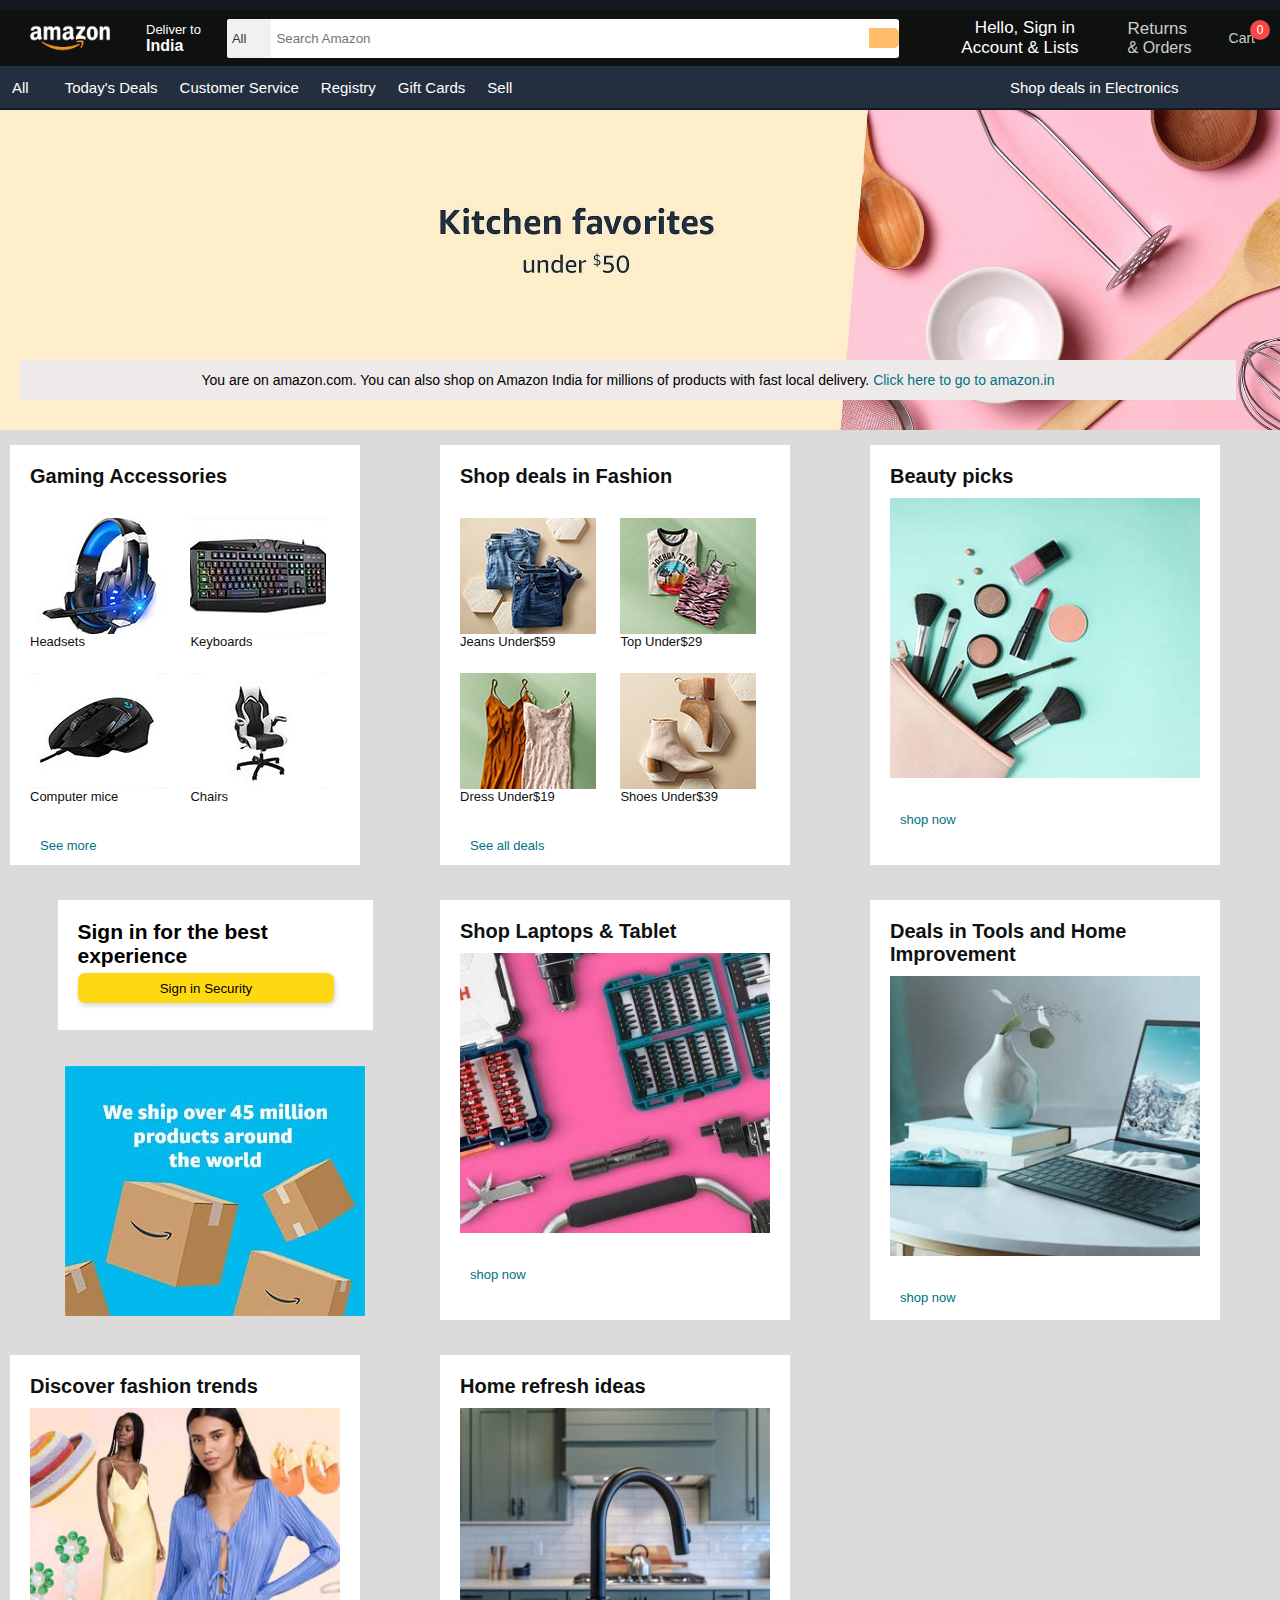
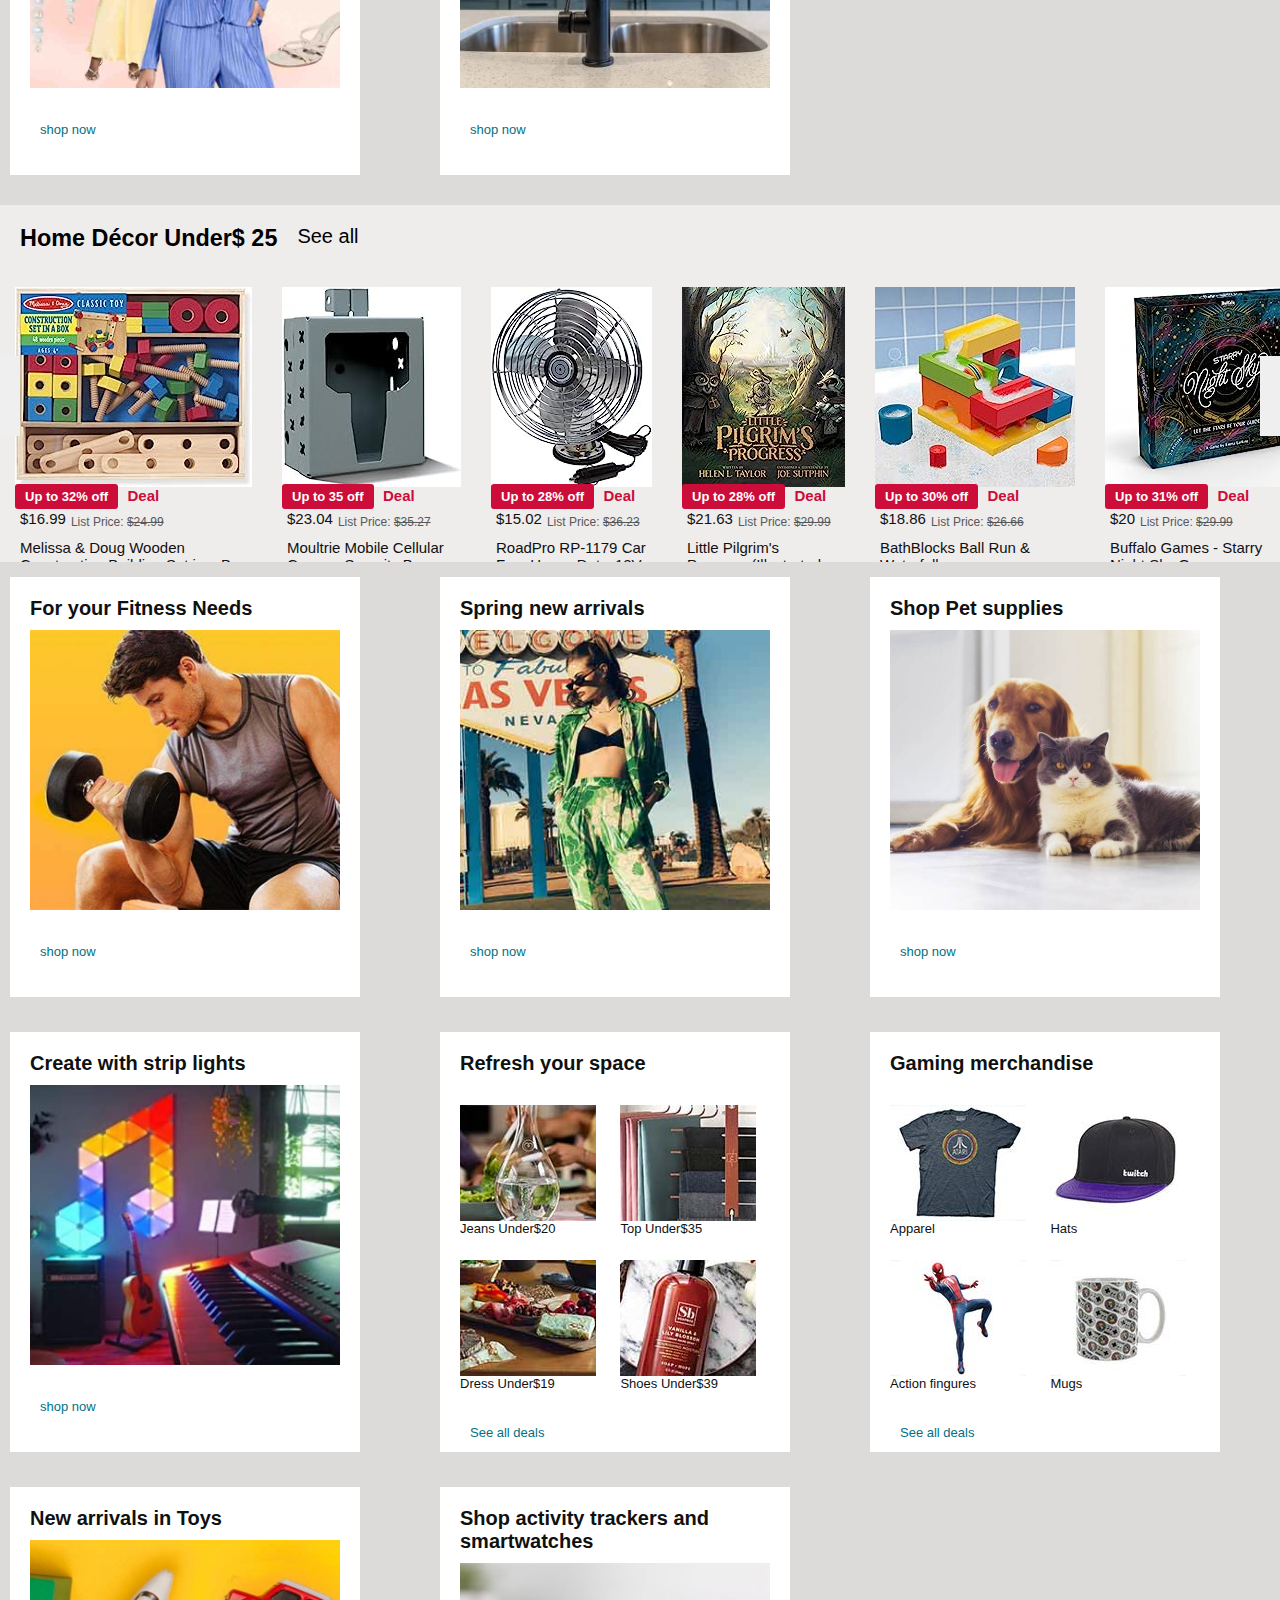
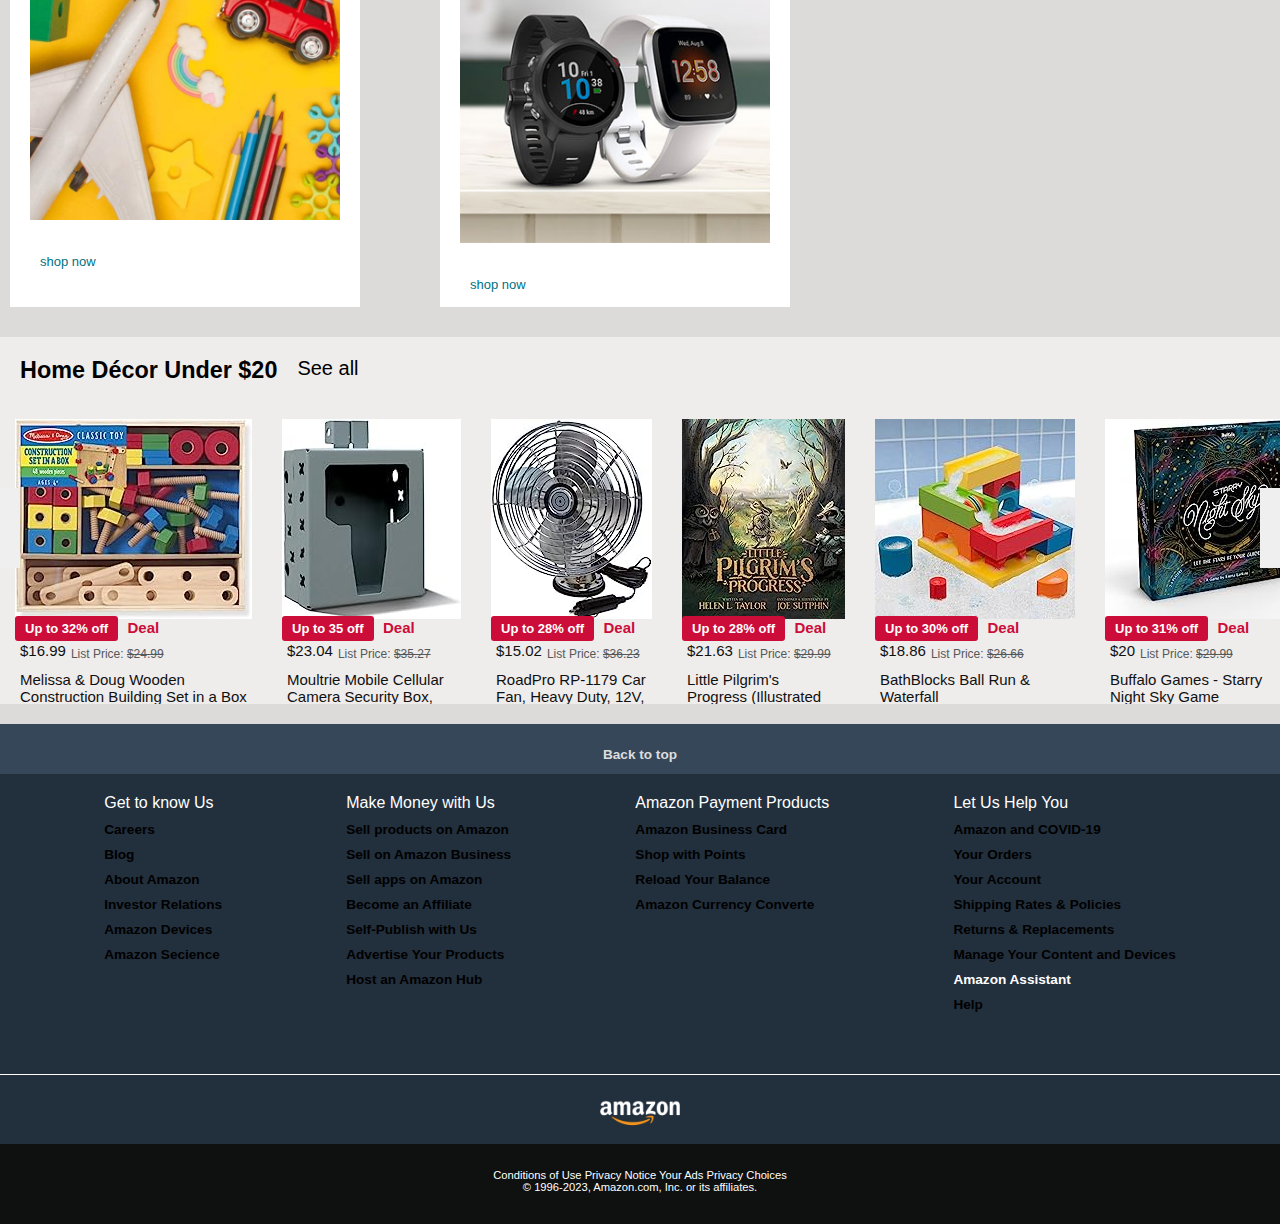
==== commit 074bcfeb: "Amazon Clone" ====
--- a/index.html
+++ b/index.html
@@ -15,7 +15,7 @@
 
 <body>
 
-<!-- ************************************header start here****************************** -->
+    <!-- ************************************header start here****************************** -->
     <header>
         <div class="first">
             <div class="flex logo">
@@ -46,14 +46,14 @@
                 </div>
                 <div class="sign">
                     <button id="toggleButton">
-                    <span>Hello, Sign in</span>
-                    <div class="flex ac">
-                        <span>Account & Lists</span>
+                        <span>Hello, Sign in</span>
+                        <div class="flex ac">
+                            <span>Account & Lists</span>
                             <i class="fas fa-caret-down"></i>
                         </div>
                     </button>
                 </div>
-                
+
                 <div class="sign">
                     <span>Returns</span>
                     <span>& Orders</span>
@@ -89,234 +89,245 @@
         </div>
     </header>
 
-<!-- ***********************sidebar****************************** -->
+    <!-- ***********************sidebar****************************** -->
     <div id="overlay" onclick="closeNav()"></div>
 
     <div id="closeBtn" onclick="closeNav()">&times;</div>
     <div class="sidenav" id="mySidenav">
-      <div class="sidenavHeader">
-        <i class="fas fa-user-circle"></i> Hello, Sign In
-      </div>
-      <!--Below SideNavHeader-->
-      <div id="main-container">
-        <div class="sidenavContentHeader">Trending</div>
-        <a href="#"><div class="sidenavContent">Best Sellers</div></a>
-        <a href="#"><div class="sidenavContent">New Releases</div></a>
-        <a href="#"><div class="sidenavContent">Movers and Shakers</div></a>
-        <hr />
-        <div class="sidenavContentHeader">Digital Content And Devices</div>
-        <a href="#" onclick="openPrimeVideo()"
-          ><div class="sidenavRow">
-            <div>Prime Video</div>
-            <i class="fas fa-chevron-right" style="color: #8e9090"></i></div
-        ></a>
-        <a href="#" onclick="openAmazonMusic()"
-          ><div class="sidenavRow">
-            <div>Amazon Music</div>
-            <i class="fas fa-chevron-right" style="color: #8e9090"></i></div
-        ></a>
-        <a href="#"
-          ><div class="sidenavRow">
-            <div>Apps for Android</div>
-            <i class="fas fa-chevron-right" style="color: #8e9090"></i></div
-        ></a>
-        <a href="#"
-          ><div class="sidenavRow">
-            <div>Echo, Alexa & Smart Home</div>
-            <i class="fas fa-chevron-right" style="color: #8e9090"></i></div
-        ></a>
-        <a href="#"
-          ><div class="sidenavRow">
-            <div>Fire TV</div>
-            <i class="fas fa-chevron-right" style="color: #8e9090"></i></div
-        ></a>
-        <a href="#"
-          ><div class="sidenavRow">
-            <div>Fire Tablets</div>
-            <i class="fas fa-chevron-right" style="color: #8e9090"></i></div
-        ></a>
-        <a href="#"
-          ><div class="sidenavRow">
-            <div>Kindle E-readers & Books</div>
-            <i class="fas fa-chevron-right" style="color: #8e9090"></i></div
-        ></a>
-        <a href="#"
-          ><div class="sidenavRow">
-            <div>Audible Audiobooks</div>
-            <i class="fas fa-chevron-right" style="color: #8e9090"></i></div
-        ></a>
-        <hr />
-        <div class="sidenavContentHeader">Shop By Department</div>
-        <a href="#"
-          ><div class="sidenavRow">
-            <div>Amazon Fresh</div>
-            <i class="fas fa-chevron-right" style="color: #8e9090"></i></div
-        ></a>
-        <a href="#">
-          <div class="sidenavRow">
-            <div>Books</div>
-            <i class="fas fa-chevron-right" style="color: #8e9090"></i>
-          </div>
-        </a>
-        <a href="#">
-          <div class="sidenavRow">
-            <div>Films, TV, Music & Games</div>
-            <i class="fas fa-chevron-right" style="color: #8e9090"></i>
-          </div>
-        </a>
-        <a href="#">
-          <div class="sidenavRow">
-            <div>Electronics & Computers</div>
-            <i class="fas fa-chevron-right" style="color: #8e9090"></i>
-          </div>
-        </a>
-        <div class="sidenavContainer" id="firstContainer">
-          <hr />
-          <a href="#">
-            <div class="sidenavRow">
-              <div>Home, Garden, Pets & DIY</div>
-              <i class="fas fa-chevron-right" style="color: #8e9090"></i>
-            </div>
-          </a>
-          <a href="#">
-            <div class="sidenavRow">
-              <div>Toys, Children & Baby</div>
-              <i class="fas fa-chevron-right" style="color: #8e9090"></i>
-            </div>
-          </a>
-          <a href="#">
-            <div class="sidenavRow">
-              <div>Clothes, Shoes, Jewellery & Accessories</div>
-              <i class="fas fa-chevron-right" style="color: #8e9090"></i>
-            </div>
-          </a>
-          <a href="#">
-            <div class="sidenavRow">
-              <div>Sports & Outdoors</div>
-              <i class="fas fa-chevron-right" style="color: #8e9090"></i>
-            </div>
-          </a>
-          <a href="#">
-            <div class="sidenavRow">
-              <div>Food & Grocery</div>
-              <i class="fas fa-chevron-right" style="color: #8e9090"></i>
-            </div>
-          </a>
-          <a href="#">
-            <div class="sidenavRow">
-              <div>Health & Beauty</div>
-              <i class="fas fa-chevron-right" style="color: #8e9090"></i>
-            </div>
-          </a>
-          <a href="#">
-            <div class="sidenavRow">
-              <div>Car & Motorbike</div>
-              <i class="fas fa-chevron-right" style="color: #8e9090"></i>
-            </div>
-          </a>
-          <a href="#">
-            <div class="sidenavRow">
-              <div>Business, Industry & Science</div>
-              <i class="fas fa-chevron-right" style="color: #8e9090"></i>
-            </div>
-          </a>
-        </div>
-        <div
-          class="sidenavRowDropdown"
-          id="firstDropDown"
-          onclick="firstDropDown()"
-        >
-          <div>See All</div>
-          <i
-            class="fas fa-chevron-down"
-            style="color: #8e9090; margin-left: 10px"
-          >
-          </i>
-        </div>
-        <hr />
-        <div class="sidenavContentHeader">Programs & Features</div>
-        <a href="#">
-          <div class="sidenavRow">
-            <div>Gift Cards & Top Up</div>
-            <i class="fas fa-chevron-right" style="color: #8e9090"></i>
-          </div>
-        </a>
-        <a href="#">
-          <div class="sidenavRow">
-            <div>Find a Gift</div>
-            <i class="fas fa-chevron-right" style="color: #8e9090"></i>
-          </div>
-        </a>
-        <a href="#">
-          <div class="sidenavRow">
-            <div>Handmade</div>
-            <i class="fas fa-chevron-right" style="color: #8e9090"></i>
-          </div>
-        </a>
-        <a href="#">
-          <div class="sidenavRow">
-            <div>Amazon Launchpad</div>
-            <i class="fas fa-chevron-right" style="color: #8e9090"></i>
-          </div>
-        </a>
-        <!--Beginning of second sidenavContainer-->
-        <div class="sidenavContainer" id="secondContainer">
-          <hr />
-          <a href="#">
-            <div class="sidenavContent">Made In Italy</div>
-          </a>
-          <a href="#">
-            <div class="sidenavRow">
-              <div>Home Services</div>
-              <i class="fas fa-chevron-right" style="color: #8e9090"></i>
-            </div>
-          </a>
-          <a href="#">
-            <div class="sidenavContent">Prime Wardrobe</div>
-          </a>
-          <a href="#">
-            <div class="sidenavRow">
-              <div>Amazon Business</div>
-              <i class="fas fa-chevron-right" style="color: #8e9090"></i>
-            </div>
-          </a>
-          <a href="#">
-            <div class="sidenavContent">Amazon Second Chance</div>
-          </a>
-        </div>
-        <div
-          class="sidenavRowDropdown"
-          id="secondDropDown"
-          onclick="secondDropDown()"
-        >
-          <div>See All</div>
-          <i
-            class="fas fa-chevron-down"
-            style="color: #8e9090; margin-left: 10px"
-          >
-          </i>
-        </div>
-        <hr />
-        <div class="sidenavContentHeader">Help & Settings</div>
-        <a href="#"><div class="sidenavContent">Your Account</div></a>
-        <a href="#"><div class="sidenavContent">Currency Settings</div></a>
-        <a href="#"><div class="sidenavContent">Customer Service</div></a>
-        <a href="#"><div class="sidenavContent">Sign In</div></a>
-        <div style="height: 50px"></div>
+        <div class="sidenavHeader">
+            <i class="fas fa-user-circle"></i> Hello, Sign In
+        </div>
+        <!--Below SideNavHeader-->
+        <div id="main-container">
+            <div class="sidenavContentHeader">Trending</div>
+            <a href="#">
+                <div class="sidenavContent">Best Sellers</div>
+            </a>
+            <a href="#">
+                <div class="sidenavContent">New Releases</div>
+            </a>
+            <a href="#">
+                <div class="sidenavContent">Movers and Shakers</div>
+            </a>
+            <hr />
+            <div class="sidenavContentHeader">Digital Content And Devices</div>
+            <a href="#" onclick="openPrimeVideo()">
+                <div class="sidenavRow">
+                    <div>Prime Video</div>
+                    <i class="fas fa-chevron-right" style="color: #8e9090"></i>
+                </div>
+            </a>
+            <a href="#" onclick="openAmazonMusic()">
+                <div class="sidenavRow">
+                    <div>Amazon Music</div>
+                    <i class="fas fa-chevron-right" style="color: #8e9090"></i>
+                </div>
+            </a>
+            <a href="#">
+                <div class="sidenavRow">
+                    <div>Apps for Android</div>
+                    <i class="fas fa-chevron-right" style="color: #8e9090"></i>
+                </div>
+            </a>
+            <a href="#">
+                <div class="sidenavRow">
+                    <div>Echo, Alexa & Smart Home</div>
+                    <i class="fas fa-chevron-right" style="color: #8e9090"></i>
+                </div>
+            </a>
+            <a href="#">
+                <div class="sidenavRow">
+                    <div>Fire TV</div>
+                    <i class="fas fa-chevron-right" style="color: #8e9090"></i>
+                </div>
+            </a>
+            <a href="#">
+                <div class="sidenavRow">
+                    <div>Fire Tablets</div>
+                    <i class="fas fa-chevron-right" style="color: #8e9090"></i>
+                </div>
+            </a>
+            <a href="#">
+                <div class="sidenavRow">
+                    <div>Kindle E-readers & Books</div>
+                    <i class="fas fa-chevron-right" style="color: #8e9090"></i>
+                </div>
+            </a>
+            <a href="#">
+                <div class="sidenavRow">
+                    <div>Audible Audiobooks</div>
+                    <i class="fas fa-chevron-right" style="color: #8e9090"></i>
+                </div>
+            </a>
+            <hr />
+            <div class="sidenavContentHeader">Shop By Department</div>
+            <a href="#">
+                <div class="sidenavRow">
+                    <div>Amazon Fresh</div>
+                    <i class="fas fa-chevron-right" style="color: #8e9090"></i>
+                </div>
+            </a>
+            <a href="#">
+                <div class="sidenavRow">
+                    <div>Books</div>
+                    <i class="fas fa-chevron-right" style="color: #8e9090"></i>
+                </div>
+            </a>
+            <a href="#">
+                <div class="sidenavRow">
+                    <div>Films, TV, Music & Games</div>
+                    <i class="fas fa-chevron-right" style="color: #8e9090"></i>
+                </div>
+            </a>
+            <a href="#">
+                <div class="sidenavRow">
+                    <div>Electronics & Computers</div>
+                    <i class="fas fa-chevron-right" style="color: #8e9090"></i>
+                </div>
+            </a>
+            <div class="sidenavContainer" id="firstContainer">
+                <hr />
+                <a href="#">
+                    <div class="sidenavRow">
+                        <div>Home, Garden, Pets & DIY</div>
+                        <i class="fas fa-chevron-right" style="color: #8e9090"></i>
+                    </div>
+                </a>
+                <a href="#">
+                    <div class="sidenavRow">
+                        <div>Toys, Children & Baby</div>
+                        <i class="fas fa-chevron-right" style="color: #8e9090"></i>
+                    </div>
+                </a>
+                <a href="#">
+                    <div class="sidenavRow">
+                        <div>Clothes, Shoes, Jewellery & Accessories</div>
+                        <i class="fas fa-chevron-right" style="color: #8e9090"></i>
+                    </div>
+                </a>
+                <a href="#">
+                    <div class="sidenavRow">
+                        <div>Sports & Outdoors</div>
+                        <i class="fas fa-chevron-right" style="color: #8e9090"></i>
+                    </div>
+                </a>
+                <a href="#">
+                    <div class="sidenavRow">
+                        <div>Food & Grocery</div>
+                        <i class="fas fa-chevron-right" style="color: #8e9090"></i>
+                    </div>
+                </a>
+                <a href="#">
+                    <div class="sidenavRow">
+                        <div>Health & Beauty</div>
+                        <i class="fas fa-chevron-right" style="color: #8e9090"></i>
+                    </div>
+                </a>
+                <a href="#">
+                    <div class="sidenavRow">
+                        <div>Car & Motorbike</div>
+                        <i class="fas fa-chevron-right" style="color: #8e9090"></i>
+                    </div>
+                </a>
+                <a href="#">
+                    <div class="sidenavRow">
+                        <div>Business, Industry & Science</div>
+                        <i class="fas fa-chevron-right" style="color: #8e9090"></i>
+                    </div>
+                </a>
+            </div>
+            <div class="sidenavRowDropdown" id="firstDropDown" onclick="firstDropDown()">
+                <div>See All</div>
+                <i class="fas fa-chevron-down" style="color: #8e9090; margin-left: 10px">
+                </i>
+            </div>
+            <hr />
+            <div class="sidenavContentHeader">Programs & Features</div>
+            <a href="#">
+                <div class="sidenavRow">
+                    <div>Gift Cards & Top Up</div>
+                    <i class="fas fa-chevron-right" style="color: #8e9090"></i>
+                </div>
+            </a>
+            <a href="#">
+                <div class="sidenavRow">
+                    <div>Find a Gift</div>
+                    <i class="fas fa-chevron-right" style="color: #8e9090"></i>
+                </div>
+            </a>
+            <a href="#">
+                <div class="sidenavRow">
+                    <div>Handmade</div>
+                    <i class="fas fa-chevron-right" style="color: #8e9090"></i>
+                </div>
+            </a>
+            <a href="#">
+                <div class="sidenavRow">
+                    <div>Amazon Launchpad</div>
+                    <i class="fas fa-chevron-right" style="color: #8e9090"></i>
+                </div>
+            </a>
+            <!--Beginning of second sidenavContainer-->
+            <div class="sidenavContainer" id="secondContainer">
+                <hr />
+                <a href="#">
+                    <div class="sidenavContent">Made In Italy</div>
+                </a>
+                <a href="#">
+                    <div class="sidenavRow">
+                        <div>Home Services</div>
+                        <i class="fas fa-chevron-right" style="color: #8e9090"></i>
+                    </div>
+                </a>
+                <a href="#">
+                    <div class="sidenavContent">Prime Wardrobe</div>
+                </a>
+                <a href="#">
+                    <div class="sidenavRow">
+                        <div>Amazon Business</div>
+                        <i class="fas fa-chevron-right" style="color: #8e9090"></i>
+                    </div>
+                </a>
+                <a href="#">
+                    <div class="sidenavContent">Amazon Second Chance</div>
+                </a>
+            </div>
+            <div class="sidenavRowDropdown" id="secondDropDown" onclick="secondDropDown()">
+                <div>See All</div>
+                <i class="fas fa-chevron-down" style="color: #8e9090; margin-left: 10px">
+                </i>
+            </div>
+            <hr />
+            <div class="sidenavContentHeader">Help & Settings</div>
+            <a href="#">
+                <div class="sidenavContent">Your Account</div>
+            </a>
+            <a href="#">
+                <div class="sidenavContent">Currency Settings</div>
+            </a>
+            <a href="#">
+                <div class="sidenavContent">Customer Service</div>
+            </a>
+            <a href="#">
+                <div class="sidenavContent">Sign In</div>
+            </a>
+            <div style="height: 50px"></div>
+        </div>
+
+        <!--End of first container-->
+
+        <div id="sub-container">
+            <div id="mainMenu">
+                <i class="fas fa-chevron-left" style="color: #8e9090"></i> MAIN MENU
+            </div>
+            <hr />
+            <div id="sub-container-content">
+            </div>
+        </div>
     </div>
-    
-      <!--End of first container-->
-
-      <div id="sub-container">
-        <div id="mainMenu">
-          <i class="fas fa-chevron-left" style="color: #8e9090"></i> MAIN MENU
-        </div>
-        <hr />
-        <div id="sub-container-content">
-        </div>
-      </div>
-    </div>
-<!-- ***********************sign in account and list part************************ -->
+
+
+    <!-- ***********************sign in account and list part************************ -->
     <div class="hdn-sign ">
         <div class="hdn-table">
             <div>
@@ -345,6 +356,8 @@
             </div>
         </div>
     </div>
+
+
     <section class="sec-1">
         <div class="container">
             <div class="container-1">
@@ -371,9 +384,9 @@
                 </div>
             </div>
         </div>
-
-
     </section>
+
+
     <main class="main">
         <div class="product-comp">
             <div class="box1 box">
@@ -403,19 +416,19 @@
                 <div class="box-a">
                     <div>
                         <img src="./img/fas1.jpg" alt="fas1">
-                        <span>Jeans Under &#8377;599</span>
+                        <span>Jeans Under&#36;59</span>
                     </div>
                     <div>
                         <img src="./img/fas2.jpg" alt="fas2">
-                        <span>Top Under &#8377;299</span>
+                        <span>Top Under&#36;29</span>
                     </div>
                     <div>
                         <img src="./img/fas3.jpg" alt="fas3">
-                        <span>Dress Under &#8377;199</span>
+                        <span>Dress Under&#36;19</span>
                     </div>
                     <div>
                         <img src="./img/fas4.jpg" alt="fas4">
-                        <span>Shoes Under &#8377;399</span>
+                        <span>Shoes Under&#36;39</span>
                     </div>
                 </div>
                 <a href="#">See all deals</a>
@@ -432,105 +445,56 @@
             <div class="box-b">
                 <div class="best">
                     <h3>Sign in for the best experience</h3>
-                    <button><a href="https://www.amazon.com/ap/signin?openid.mode=checkid_setup&openid.ns=http%3A%2F%2Fspecs.openid.net%2Fauth%2F2.0&openid.return_to=https%3A%2F%2Fwww.amazon.com%2Fref%3Dgw_sgn_ib%3F_encoding%3DUTF8%26pf_rd_p%3Df6fa1414-9a03-4a77-b33f-48ca75d19e5a%26pd_rd_wg%3DvxSDD%26pf_rd_r%3DF1Z5M77NG5YS96QVEJAB%26content-id%3Damzn1.sym.f6fa1414-9a03-4a77-b33f-48ca75d19e5a%26pd_rd_w%3Du6lIG%26painterId%3Dsign-in-v2%26pd_rd_r%3Dcc2e25a0-8467-4187-949b-bd772823d977&openid.assoc_handle=usflex&openid.pape.max_auth_age=0&pf_rd_r=F1Z5M77NG5YS96QVEJAB&pf_rd_p=f6fa1414-9a03-4a77-b33f-48ca75d19e5a&pd_rd_r=cc2e25a0-8467-4187-949b-bd772823d977&pd_rd_w=u6lIG&pd_rd_wg=vxSDD&ref_=pd_gw_unk">Sign in Security</a> </button>
+                    <button><a
+                            href="https://www.amazon.com/ap/signin?openid.mode=checkid_setup&openid.ns=http%3A%2F%2Fspecs.openid.net%2Fauth%2F2.0&openid.return_to=https%3A%2F%2Fwww.amazon.com%2Fref%3Dgw_sgn_ib%3F_encoding%3DUTF8%26pf_rd_p%3Df6fa1414-9a03-4a77-b33f-48ca75d19e5a%26pd_rd_wg%3DvxSDD%26pf_rd_r%3DF1Z5M77NG5YS96QVEJAB%26content-id%3Damzn1.sym.f6fa1414-9a03-4a77-b33f-48ca75d19e5a%26pd_rd_w%3Du6lIG%26painterId%3Dsign-in-v2%26pd_rd_r%3Dcc2e25a0-8467-4187-949b-bd772823d977&openid.assoc_handle=usflex&openid.pape.max_auth_age=0&pf_rd_r=F1Z5M77NG5YS96QVEJAB&pf_rd_p=f6fa1414-9a03-4a77-b33f-48ca75d19e5a&pd_rd_r=cc2e25a0-8467-4187-949b-bd772823d977&pd_rd_w=u6lIG&pd_rd_wg=vxSDD&ref_=pd_gw_unk">Sign
+                            in Security</a> </button>
                 </div>
                 <div>
                     <img src="./img/banner.jpg" alt="">
                 </div>
             </div>
-            <div class="box1 box">
-                <h3>Shop deals in Fashion</h3>
-                <div class="box-a">
-                    <div>
-                        <img src="./img/fas1.jpg" alt="fas1">
-                        <span>Jeans Under &#8377;599</span>
-                    </div>
-                    <div>
-                        <img src="./img/fas2.jpg" alt="fas2">
-                        <span>Top Under &#8377;299</span>
-                    </div>
-                    <div>
-                        <img src="./img/fas3.jpg" alt="fas3">
-                        <span>Dress Under &#8377;199</span>
-                    </div>
-                    <div>
-                        <img src="./img/fas4.jpg" alt="fas4">
-                        <span>Shoes Under &#8377;399</span>
-                    </div>
-                </div>
-                <a href="#">See all deals</a>
-            </div>
-            <div class="box1 box">
-                <h3>Shop deals in Fashion</h3>
-                <div class="box-a">
-                    <div>
-                        <img src="./img/fas1.jpg" alt="fas1">
-                        <span>Jeans Under &#8377;599</span>
-                    </div>
-                    <div>
-                        <img src="./img/fas2.jpg" alt="fas2">
-                        <span>Top Under &#8377;299</span>
-                    </div>
-                    <div>
-                        <img src="./img/fas3.jpg" alt="fas3">
-                        <span>Dress Under &#8377;199</span>
-                    </div>
-                    <div>
-                        <img src="./img/fas4.jpg" alt="fas4">
-                        <span>Shoes Under &#8377;399</span>
-                    </div>
-                </div>
-                <a href="#">See all deals</a>
-            </div>
-            <div class="box1 box">
-                <h3>Shop deals in Fashion</h3>
-                <div class="box-a">
-                    <div>
-                        <img src="./img/fas1.jpg" alt="fas1">
-                        <span>Jeans Under &#8377;599</span>
-                    </div>
-                    <div>
-                        <img src="./img/fas2.jpg" alt="fas2">
-                        <span>Top Under &#8377;299</span>
-                    </div>
-                    <div>
-                        <img src="./img/fas3.jpg" alt="fas3">
-                        <span>Dress Under &#8377;199</span>
-                    </div>
-                    <div>
-                        <img src="./img/fas4.jpg" alt="fas4">
-                        <span>Shoes Under &#8377;399</span>
-                    </div>
-                </div>
-                <a href="#">See all deals</a>
-            </div>
-            <div class="box1 box">
-                <h3>Shop deals in Fashion</h3>
-                <div class="box-a">
-                    <div>
-                        <img src="./img/fas1.jpg" alt="fas1">
-                        <span>Jeans Under &#8377;599</span>
-                    </div>
-                    <div>
-                        <img src="./img/fas2.jpg" alt="fas2">
-                        <span>Top Under &#8377;299</span>
-                    </div>
-                    <div>
-                        <img src="./img/fas3.jpg" alt="fas3">
-                        <span>Dress Under &#8377;199</span>
-                    </div>
-                    <div>
-                        <img src="./img/fas4.jpg" alt="fas4">
-                        <span>Shoes Under &#8377;399</span>
-                    </div>
-                </div>
-                <a href="#">See all deals</a>
-            </div>
-        </div>
+            <div class="box1 box box-c">
+                <h3>Shop Laptops & Tablet</h3>
+
+                <div>
+                    <img src="./img/tool.jpg" alt="tool">
+                </div>
+                <a href="#">shop now</a>
+            </div>
+            <div class="box1 box box-c">
+                <h3>Deals in Tools and Home Improvement</h3>
+
+                <div>
+                    <img src="./img/lap.jpg" alt="laptop">
+                </div>
+                <a href="#">shop now</a>
+            </div>
+            <div class="box1 box box-c">
+                <h3>Discover fashion trends</h3>
+
+                <div>
+                    <img src="./img/box8_image.jpg" alt="fashion">
+                </div>
+                <a href="#">shop now</a>
+            </div>
+            <div class="box1 box box-c">
+                <h3>Home refresh ideas</h3>
+
+                <div>
+                    <img src="./img/refer.jpg" alt="laptop">
+                </div>
+                <a href="#">shop now</a>
+            </div>
+        </div>
+
     </main>
+
+
+
+
     <section class="sec-2">
         <div class="deal">
-            <h3>Home Décor Under $20</h3>
+            <h3>Home Décor Under&#36; 25</h3>
             <p><a href="">See all</a></p>
         </div>
         <div class="slide-sec">
@@ -545,118 +509,180 @@
 
         <div class="photo">
             <div class="product-slide">
-                <img src="./img/slide1.jpg" alt="slide">
+                <img src="./img/deal1.jpg" alt="deal1">
+                <div class="discount-container">
+                    <a href="#">Up to 32% off</a>
+                    <a href="">Deal</a>
+                </div>
+                <p> <a href="#">&#36;16.99<j>List Price: <s>&#36;24.99</s></j> </a></p>
+                <p> <a href="#">Melissa & Doug Wooden Construction Building Set in a Box (48 pcs)</a></p>
+            </div>
+            <div class="product-slide">
+                <img src="./img/deal2.jpg" alt="deal1">
+                <div class="discount-container">
+                    <a href="#">Up to 35 off</a>
+                    <a href="">Deal</a>
+                </div>
+                <p> <a href="#">&#36;23.04 <j>List Price: <s>&#36;35.27</s></j> </a></p>
+                <p> <a href="#">Moultrie Mobile Cellular Camera Security Box, 720p</a></p>
+            </div>
+            <div class="product-slide">
+                <img src="./img/deal3.jpg" alt="deal1">
+                <div class="discount-container">
+                    <a href="#">Up to 28% off</a>
+                    <a href="">Deal</a>
+                </div>
+                <p> <a href="#">&#36;15.02 <j>List Price: <s>&#36;36.23</s></j> </a></p>
+                <p> <a href="#">RoadPro RP-1179 Car Fan, Heavy Duty, 12V, Metal, 7.5"</a></p>
+            </div>
+            <div class="product-slide">
+                <img src="./img/deal4.jpg" alt="deal1">
+                <div class="discount-container">
+                    <a href="#">Up to 28% off</a>
+                    <a href="">Deal</a>
+                </div>
+                <p> <a href="#">&#36;21.63 <j>List Price: <s>&#36;29.99</s></j> </a></p>
+                <p> <a href="#">Little Pilgrim's Progress (Illustrated Edition): From John Bunyan's Classic (Packaging
+                        may vary) Hardcover – Illustrated, August 3, 2021</a></p>
+            </div>
+            <div class="product-slide">
+                <img src="./img/deal5.jpg" alt="deal1">
+                <div class="discount-container">
+                    <a href="#">Up to 30% off</a>
+                    <a href="">Deal</a>
+                </div>
+                <p> <a href="#">&#36;18.86 <j>List Price: <s>&#36;26.66</s></j> </a></p>
+                <p> <a href="#">BathBlocks Ball Run & Waterfall</a></p>
+            </div>
+            <div class="product-slide">
+                <img src="./img/deal6.jpg" alt="deal1">
+                <div class="discount-container">
+                    <a href="#">Up to 31% off</a>
+                    <a href="">Deal</a>
+                </div>
+                <p> <a href="#">&#36;20 <j>List Price: <s>&#36;29.99</s></j> </a></p>
+                <p> <a href="#">Buffalo Games - Starry Night Sky Game</a></p>
+            </div>
+            <div class="product-slide">
+                <img src="./img/deal7.jpg" alt="deal1">
                 <div class="discount-container">
                     <a href="#">Up to 20% off</a>
                     <a href="">Deal</a>
                 </div>
-                <p> <a href="#">&#8377;450 <j>List Price: <s>&#8377;500</s></j> </a></p>
-                <p> <a href="#">MSI SPATIUM M461 PCI </a></p>
-            </div>
-            <div class="product-slide">
-                <img src="./img/slide1.jpg" alt="slide">
-                <div class="discount-container">
-                    <a href="#">Up to 20% off</a>
-                    <a href="">Deal</a>
-                </div>
-                <p></p>
-            </div>
-            <div class="product-slide">
-                <img src="./img/slide1.jpg" alt="slide">
-                <div class="discount-container">
-                    <a href="#">Up to 20% off</a>
-                    <a href="">Deal</a>
-                </div>
-                <p> <a href="#"> something.......</a></p>
-            </div>
-            <div class="product-slide">
-                <img src="./img/slide1.jpg" alt="slide">
-                <div class="discount-container">
-                    <a href="#">Up to 20% off</a>
-                    <a href="">Deal</a>
-                </div>
-                <p>something.......</p>
-            </div>
-            <div class="product-slide">
-                <img src="./img/slide1.jpg" alt="slide">
-                <div class="discount-container">
-                    <a href="#">Up to 20% off</a>
-                    <a href="">Deal</a>
-                </div>
-                <p>something.......</p>
-            </div>
-            <div class="product-slide">
-                <img src="./img/slide1.jpg" alt="slide">
-                <div class="discount-container">
-                    <a href="#">Up to 20% off</a>
-                    <a href="">Deal</a>
-                </div>
-                <p>something.......</p>
-            </div>
-            <div class="product-slide">
-                <img src="./img/slide1.jpg" alt="slide">
-                <div class="discount-container">
-                    <a href="#">Up to 20% off</a>
-                    <a href="">Deal</a>
-                </div>
-                <p>something.......</p>
-            </div>
-            <div class="product-slide">
-                <img src="./img/slide1.jpg" alt="slide">
-                <div class="discount-container">
-                    <a href="#">Up to 20% off</a>
-                    <a href="">Deal</a>
-                </div>
-                <p>something.......</p>
-            </div>
-            <div class="product-slide">
-                <img src="./img/slide1.jpg" alt="slide">
-                <div class="discount-container">
-                    <a href="#">Up to 20% off</a>
-                    <a href="">Deal</a>
-                </div>
-                <p>something.......</p>
-            </div>
-            <div class="product-slide">
-                <img src="./img/slide1.jpg" alt="slide">
-                <div class="discount-container">
-                    <a href="#">Up to 20% off</a>
-                    <a href="">Deal</a>
-                </div>
-                <p>something.......</p>
-            </div>
-            <div class="product-slide">
-                <img src="./img/slide1.jpg" alt="slide">
-                <div class="discount-container">
-                    <a href="#">Up to 20% off</a>
-                    <a href="">Deal</a>
-                </div>
-                <p>something.......</p>
-            </div>
-            <div class="product-slide">
-                <img src="./img/slide1.jpg" alt="slide">
-                <div class="discount-container">
-                    <a href="#">Up to 20% off</a>
-                    <a href="">Deal</a>
-                </div>
-                <p>something.......</p>
-            </div>
-            <div class="product-slide">
-                <img src="./img/slide1.jpg" alt="slide">
-                <div class="discount-container">
-                    <a href="#">Up to 20% off</a>
-                    <a href="">Deal</a>
-                </div>
-                <p>something.......</p>
-            </div>
-            <div class="product-slide">
-                <img src="./img/slide1.jpg" alt="slide">
-                <div class="discount-container">
-                    <a href="#">Up to 20% off</a>
-                    <a href="">Deal</a>
-                </div>
-                <p>something.......</p>
-            </div>
+                <p> <a href="#">&#36;23.99 <j>List Price: <s>&#36;34.99</s></j> </a></p>
+                <p> <a href="#">Pillow Pets Chewbacca, Disney Star Wars Stuffed Animal Plush Toy</a></p>
+            </div>
+            <div class="product-slide">
+                <img src="./img/deal8.jpg" alt="deal1">
+                <div class="discount-container">
+                    <a href="#">Up to 17% off</a>
+                    <a href="">Deal</a>
+                </div>
+                <p> <a href="#">&#36;54.99 <j>List Price: <s>&#36;65.99</s></j> </a></p>
+                <p> <a href="#">Pyle Bluetooth Marine Receiver Stereo & Speaker Kit - 300W Single DIN Boat Marine Head
+                        Unit, Mic, Hands-Free Calling, AUX, MP3/USB/SD, AM/FM Radio, Remote Control - PLMRKT49WT
+                        (White)</a></p>
+            </div>
+            <div class="product-slide">
+                <img src="./img/deal9.jpg" alt="deal1">
+                <div class="discount-container">
+                    <a href="#">Up to 37% off</a>
+                    <a href="">Deal</a>
+                </div>
+                <p> <a href="#">&#36;18.99 <j>List Price: <s>&#36;29.99</s></j> </a></p>
+                <p> <a href="#">The Kingdom of Prep: The Inside Story of the Rise and (Near) Fall of J.Crew Hardcover –
+                        March 7, 2023</a></p>
+            </div>
+            <div class="product-slide">
+                <img src="./img/deal10.jpg" alt="deal1">
+                <div class="discount-container">
+                    <a href="#">Up to 41% off</a>
+                    <a href="">Deal</a>
+                </div>
+                <p> <a href="#">&#36;21.30<j>List Price: <s>&#36;36.00</s></j> </a></p>
+                <p> <a href="#">Let's Get Lost: the world's most stunning remote locations Hardcover – November 2,
+                        2021</a></p>
+            </div>
+            <div class="product-slide">
+                <img src="./img/deal11.jpg" alt="deal1">
+                <div class="discount-container">
+                    <a href="#">Up to 42% off</a>
+                    <a href="">Deal</a>
+                </div>
+                <p> <a href="#">&#36;20.41<j>List Price: <s>&#36;34.95</s></j> </a></p>
+                <p> <a href="#">Linux Basics for Hackers: Getting Started with Networking, Scripting, and Security in
+                        Kali Illustrated Edition</a></p>
+            </div>
+            <div class="product-slide">
+                <img src="./img/deal12.jpg" alt="deal1">
+                <div class="discount-container">
+                    <a href="#">Up to 32% off</a>
+                    <a href="">Deal</a>
+                </div>
+                <p> <a href="#">&#36;13.08<j>List Price: <s>&#36;25.00</s></j> </a></p>
+                <p> <a href="#">Nordic Ware High-Sided Naturals Aluminum, 1 Pack</a></p>
+            </div>
+            <div class="product-slide">
+                <img src="./img/deal13.jpg" alt="deal1">
+                <div class="discount-container">
+                    <a href="#">Up to 31% off</a>
+                    <a href="">Deal</a>
+                </div>
+                <p> <a href="#">&#36;23.99 <j>List Price: <s>&#36;34.99</s></j> </a></p>
+                <p> <a href="#">Corsair Katar Pro XT Ultra-Light Gaming Mouse- 18k DPI PixArt Optical Sensor- RGB Scroll
+                        Wheel Lighting- 6 Programmable Buttons- Lightweight Paracord Cable</a></p>
+            </div>
+            <div class="product-slide">
+                <img src="./img/deal14.jpg" alt="deal1">
+                <div class="discount-container">
+                    <a href="#">Up to 26% off</a>
+                    <a href="">Deal</a>
+                </div>
+                <p> <a href="#">&#36;22.99 <j>List Price: <s>&#36;30.99</s></j> </a></p>
+                <p> <a href="#">U Brands Magnetic Calendar Chalk Board, 16 x 20 inches, Black Wood Frame, Pencils
+                        Included (2518U00-04)</a></p>
+            </div>
+            <div class="product-slide">
+                <img src="./img/deal15.jpg" alt="deal1">
+                <div class="discount-container">
+                    <a href="#">Up to 22% off</a>
+                    <a href="">Deal</a>
+                </div>
+                <p> <a href="#">&#36;21.96<j>List Price: <s>&#36;27.99</s></j> </a></p>
+                <p> <a href="#">Lilo and Stitch: The Official Cookbook: 50 Recipes to Make for Your 'Ohana Hardcover –
+                        May 23, 2023 (48 pcs)</a></p>
+            </div>
+            <div class="product-slide">
+                <img src="./img/deal16.jpg" alt="deal1">
+                <div class="discount-container">
+                    <a href="#">Up to 23% off</a>
+                    <a href="">Deal</a>
+                </div>
+                <p> <a href="#">&#36;22.95 <j>List Price: <s>&#36;39.99</s></j> </a></p>
+                <p> <a href="#">NOCO GBC101 Boost X EVA Protection Case for GBX45 UltraSafe Lithium Jump Starters</a>
+                </p>
+            </div>
+            <div class="product-slide">
+                <img src="./img/deal17.jpg" alt="deal1">
+                <div class="discount-container">
+                    <a href="#">Up to 8% off</a>
+                    <a href="">Deal</a>
+                </div>
+                <p> <a href="#">&#36;14.15 <j>List Price: <s>&#36;15.43</s></j> </a></p>
+                <p> <a href="#">Amazon Basics Hide and Seek Squeaky Dog Plush Toy, Rabbit and Carrot, 5 Pack</a></p>
+            </div>
+            <div class="product-slide">
+                <img src="./img/deal18.jpg" alt="deal1">
+                <div class="discount-container">
+                    <a href="#">Up to 35% off</a>
+                    <a href="">Deal</a>
+                </div>
+                <p> <a href="#">&#36;11.10<j>List Price: <s>&#36;16.99</s></j> </a></p>
+                <p> <a href="#">The Garden, the Curtain and the Cross Storybook: The true story of why Jesus died and
+                        rose again (Illustrated Bible overview/ gospel explanation. ... for Easter.) (Tales That Tell
+                        the Truth) Hardcover – Picture Book, February 18, 2016</a></p>
+            </div>
+
         </div>
         </div>
 
@@ -665,127 +691,100 @@
     <div class="main2">
         <div class="product-comp">
             <div class="box1 box box-c">
-                <h3>Beauty picks</h3>
-
-                <div>
-                    <img src="./img/beuty.jpg" alt="beauty">
+                <h3>For your Fitness Needs</h3>
+
+                <div>
+                    <img src="./img/fitness.jpg" alt="fitness">
                 </div>
                 <a href="#">shop now</a>
             </div>
             <div class="box1 box box-c">
-                <h3>Beauty picks</h3>
-
-                <div>
-                    <img src="./img/beuty.jpg" alt="beauty">
+                <h3>Spring new arrivals</h3>
+
+                <div>
+                    <img src="./img/spring.jpg" alt="beauty">
                 </div>
                 <a href="#">shop now</a>
             </div>
 
             <div class="box1 box box-c">
-                <h3>Beauty picks</h3>
-
-                <div>
-                    <img src="./img/beuty.jpg" alt="beauty">
+                <h3>Shop Pet supplies</h3>
+
+                <div>
+                    <img src="./img/box6_image.jpg" alt="beauty">
                 </div>
                 <a href="#">shop now</a>
             </div>
             <div class="box1 box box-c">
-                <h3>Beauty picks</h3>
-
-                <div>
-                    <img src="./img/beuty.jpg" alt="beauty">
+                <h3>Create with strip lights</h3>
+
+                <div>
+                    <img src="./img/light.jpg" alt="beauty">
                 </div>
                 <a href="#">shop now</a>
             </div>
 
             <div class="box1 box">
-                <h3>Shop deals in Fashion</h3>
+                <h3>Refresh your space</h3>
                 <div class="box-a">
                     <div>
-                        <img src="./img/fas1.jpg" alt="fas1">
-                        <span>Jeans Under &#8377;599</span>
-                    </div>
-                    <div>
-                        <img src="./img/fas2.jpg" alt="fas2">
-                        <span>Top Under &#8377;299</span>
-                    </div>
-                    <div>
-                        <img src="./img/fas3.jpg" alt="fas3">
-                        <span>Dress Under &#8377;199</span>
-                    </div>
-                    <div>
-                        <img src="./img/fas4.jpg" alt="fas4">
-                        <span>Shoes Under &#8377;399</span>
+                        <img src="./img/ref1.jpg" alt="fas1">
+                        <span>Jeans Under&#36;20</span>
+                    </div>
+                    <div>
+                        <img src="./img/ref2.jpg" alt="fas2">
+                        <span>Top Under&#36;35</span>
+                    </div>
+                    <div>
+                        <img src="./img/ref3.jpg" alt="fas3">
+                        <span>Dress Under&#36;19</span>
+                    </div>
+                    <div>
+                        <img src="./img/ref4.jpg" alt="fas4">
+                        <span>Shoes Under&#36;39</span>
                     </div>
                 </div>
                 <a href="#">See all deals</a>
             </div>
             <div class="box1 box">
-                <h3>Shop deals in Fashion</h3>
+                <h3>Gaming merchandise</h3>
                 <div class="box-a">
                     <div>
-                        <img src="./img/fas1.jpg" alt="fas1">
-                        <span>Jeans Under &#8377;599</span>
-                    </div>
-                    <div>
-                        <img src="./img/fas2.jpg" alt="fas2">
-                        <span>Top Under &#8377;299</span>
-                    </div>
-                    <div>
-                        <img src="./img/fas3.jpg" alt="fas3">
-                        <span>Dress Under &#8377;199</span>
-                    </div>
-                    <div>
-                        <img src="./img/fas4.jpg" alt="fas4">
-                        <span>Shoes Under &#8377;399</span>
+                        <img src="./img/a1.jpg" alt="fas1">
+                        <span>Apparel</span>
+                    </div>
+                    <div>
+                        <img src="./img/a2.jpg" alt="fas2">
+                        <span>Hats</span>
+                    </div>
+                    <div>
+                        <img src="./img/a3.jpg" alt="fas3">
+                        <span>Action fingures</span>
+                    </div>
+                    <div>
+                        <img src="./img/a4.jpg" alt="fas4">
+                        <span>Mugs</span>
                     </div>
                 </div>
                 <a href="#">See all deals</a>
             </div>
-            <div class="box1 box">
-                <h3>Shop deals in Fashion</h3>
-                <div class="box-a">
-                    <div>
-                        <img src="./img/fas1.jpg" alt="fas1">
-                        <span>Jeans Under &#8377;599</span>
-                    </div>
-                    <div>
-                        <img src="./img/fas2.jpg" alt="fas2">
-                        <span>Top Under &#8377;299</span>
-                    </div>
-                    <div>
-                        <img src="./img/fas3.jpg" alt="fas3">
-                        <span>Dress Under &#8377;199</span>
-                    </div>
-                    <div>
-                        <img src="./img/fas4.jpg" alt="fas4">
-                        <span>Shoes Under &#8377;399</span>
-                    </div>
-                </div>
-                <a href="#">See all deals</a>
-            </div>
-            <div class="box1 box">
-                <h3>Shop deals in Fashion</h3>
-                <div class="box-a">
-                    <div>
-                        <img src="./img/fas1.jpg" alt="fas1">
-                        <span>Jeans Under &#8377;599</span>
-                    </div>
-                    <div>
-                        <img src="./img/fas2.jpg" alt="fas2">
-                        <span>Top Under &#8377;299</span>
-                    </div>
-                    <div>
-                        <img src="./img/fas3.jpg" alt="fas3">
-                        <span>Dress Under &#8377;199</span>
-                    </div>
-                    <div>
-                        <img src="./img/fas4.jpg" alt="fas4">
-                        <span>Shoes Under &#8377;399</span>
-                    </div>
-                </div>
-                <a href="#">See all deals</a>
-            </div>
+            <div class="box1 box box-c">
+                <h3>New arrivals in Toys</h3>
+
+                <div>
+                    <img src="./img/box7_image.jpg" alt="beauty">
+                </div>
+                <a href="#">shop now</a>
+            </div>
+            <div class="box1 box box-c">
+                <h3>Shop activity trackers and smartwatches</h3>
+
+                <div>
+                    <img src="./img/watch.jpg" alt="beauty">
+                </div>
+                <a href="#">shop now</a>
+            </div>
+           
         </div>
     </div>
     <section class="sec-2">
@@ -805,119 +804,179 @@
 
         <div class="photo photo-1">
             <div class="product-slide">
-                <img src="./img/slide1.jpg" alt="slide">
+                <img src="./img/deal1.jpg" alt="deal1">
+                <div class="discount-container">
+                    <a href="#">Up to 32% off</a>
+                    <a href="">Deal</a>
+                </div>
+                <p> <a href="#">&#36;16.99<j>List Price: <s>&#36;24.99</s></j> </a></p>
+                <p> <a href="#">Melissa & Doug Wooden Construction Building Set in a Box (48 pcs)</a></p>
+            </div>
+            <div class="product-slide">
+                <img src="./img/deal2.jpg" alt="deal1">
+                <div class="discount-container">
+                    <a href="#">Up to 35 off</a>
+                    <a href="">Deal</a>
+                </div>
+                <p> <a href="#">&#36;23.04 <j>List Price: <s>&#36;35.27</s></j> </a></p>
+                <p> <a href="#">Moultrie Mobile Cellular Camera Security Box, 720p</a></p>
+            </div>
+            <div class="product-slide">
+                <img src="./img/deal3.jpg" alt="deal1">
+                <div class="discount-container">
+                    <a href="#">Up to 28% off</a>
+                    <a href="">Deal</a>
+                </div>
+                <p> <a href="#">&#36;15.02 <j>List Price: <s>&#36;36.23</s></j> </a></p>
+                <p> <a href="#">RoadPro RP-1179 Car Fan, Heavy Duty, 12V, Metal, 7.5"</a></p>
+            </div>
+            <div class="product-slide">
+                <img src="./img/deal4.jpg" alt="deal1">
+                <div class="discount-container">
+                    <a href="#">Up to 28% off</a>
+                    <a href="">Deal</a>
+                </div>
+                <p> <a href="#">&#36;21.63 <j>List Price: <s>&#36;29.99</s></j> </a></p>
+                <p> <a href="#">Little Pilgrim's Progress (Illustrated Edition): From John Bunyan's Classic (Packaging
+                        may vary) Hardcover – Illustrated, August 3, 2021</a></p>
+            </div>
+            <div class="product-slide">
+                <img src="./img/deal5.jpg" alt="deal1">
+                <div class="discount-container">
+                    <a href="#">Up to 30% off</a>
+                    <a href="">Deal</a>
+                </div>
+                <p> <a href="#">&#36;18.86 <j>List Price: <s>&#36;26.66</s></j> </a></p>
+                <p> <a href="#">BathBlocks Ball Run & Waterfall</a></p>
+            </div>
+            <div class="product-slide">
+                <img src="./img/deal6.jpg" alt="deal1">
+                <div class="discount-container">
+                    <a href="#">Up to 31% off</a>
+                    <a href="">Deal</a>
+                </div>
+                <p> <a href="#">&#36;20 <j>List Price: <s>&#36;29.99</s></j> </a></p>
+                <p> <a href="#">Buffalo Games - Starry Night Sky Game</a></p>
+            </div>
+            <div class="product-slide">
+                <img src="./img/deal7.jpg" alt="deal1">
                 <div class="discount-container">
                     <a href="#">Up to 20% off</a>
                     <a href="">Deal</a>
                 </div>
-                <p> <a href="#">&#8377;450 <j>List Price: <s>&#8377;500</s></j> </a></p>
-                <p> <a href="#">MSI SPATIUM M461 PCI </a></p>
-            </div>
-            <div class="product-slide">
-                <img src="./img/slide1.jpg" alt="slide">
-                <div class="discount-container">
-                    <a href="#">Up to 20% off</a>
-                    <a href="">Deal</a>
-                </div>
-                <p></p>
-            </div>
-            <div class="product-slide">
-                <img src="./img/slide1.jpg" alt="slide">
-                <div class="discount-container">
-                    <a href="#">Up to 20% off</a>
-                    <a href="">Deal</a>
-                </div>
-                <p> <a href="#"> something.......</a></p>
-            </div>
-            <div class="product-slide">
-                <img src="./img/slide1.jpg" alt="slide">
-                <div class="discount-container">
-                    <a href="#">Up to 20% off</a>
-                    <a href="">Deal</a>
-                </div>
-                <p>something.......</p>
-            </div>
-            <div class="product-slide">
-                <img src="./img/slide1.jpg" alt="slide">
-                <div class="discount-container">
-                    <a href="#">Up to 20% off</a>
-                    <a href="">Deal</a>
-                </div>
-                <p>something.......</p>
-            </div>
-            <div class="product-slide">
-                <img src="./img/slide1.jpg" alt="slide">
-                <div class="discount-container">
-                    <a href="#">Up to 20% off</a>
-                    <a href="">Deal</a>
-                </div>
-                <p>something.......</p>
-            </div>
-            <div class="product-slide">
-                <img src="./img/slide1.jpg" alt="slide">
-                <div class="discount-container">
-                    <a href="#">Up to 20% off</a>
-                    <a href="">Deal</a>
-                </div>
-                <p>something.......</p>
-            </div>
-            <div class="product-slide">
-                <img src="./img/slide1.jpg" alt="slide">
-                <div class="discount-container">
-                    <a href="#">Up to 20% off</a>
-                    <a href="">Deal</a>
-                </div>
-                <p>something.......</p>
-            </div>
-            <div class="product-slide">
-                <img src="./img/slide1.jpg" alt="slide">
-                <div class="discount-container">
-                    <a href="#">Up to 20% off</a>
-                    <a href="">Deal</a>
-                </div>
-                <p>something.......</p>
-            </div>
-            <div class="product-slide">
-                <img src="./img/slide1.jpg" alt="slide">
-                <div class="discount-container">
-                    <a href="#">Up to 20% off</a>
-                    <a href="">Deal</a>
-                </div>
-                <p>something.......</p>
-            </div>
-            <div class="product-slide">
-                <img src="./img/slide1.jpg" alt="slide">
-                <div class="discount-container">
-                    <a href="#">Up to 20% off</a>
-                    <a href="">Deal</a>
-                </div>
-                <p>something.......</p>
-            </div>
-            <div class="product-slide">
-                <img src="./img/slide1.jpg" alt="slide">
-                <div class="discount-container">
-                    <a href="#">Up to 20% off</a>
-                    <a href="">Deal</a>
-                </div>
-                <p>something.......</p>
-            </div>
-            <div class="product-slide">
-                <img src="./img/slide1.jpg" alt="slide">
-                <div class="discount-container">
-                    <a href="#">Up to 20% off</a>
-                    <a href="">Deal</a>
-                </div>
-                <p>something.......</p>
-            </div>
-            <div class="product-slide">
-                <img src="./img/slide1.jpg" alt="slide">
-                <div class="discount-container">
-                    <a href="#">Up to 20% off</a>
-                    <a href="">Deal</a>
-                </div>
-                <p>something.......</p>
-            </div>
-        </div>
+                <p> <a href="#">&#36;23.99 <j>List Price: <s>&#36;34.99</s></j> </a></p>
+                <p> <a href="#">Pillow Pets Chewbacca, Disney Star Wars Stuffed Animal Plush Toy</a></p>
+            </div>
+            <div class="product-slide">
+                <img src="./img/deal8.jpg" alt="deal1">
+                <div class="discount-container">
+                    <a href="#">Up to 17% off</a>
+                    <a href="">Deal</a>
+                </div>
+                <p> <a href="#">&#36;54.99 <j>List Price: <s>&#36;65.99</s></j> </a></p>
+                <p> <a href="#">Pyle Bluetooth Marine Receiver Stereo & Speaker Kit - 300W Single DIN Boat Marine Head
+                        Unit, Mic, Hands-Free Calling, AUX, MP3/USB/SD, AM/FM Radio, Remote Control - PLMRKT49WT
+                        (White)</a></p>
+            </div>
+            <div class="product-slide">
+                <img src="./img/deal9.jpg" alt="deal1">
+                <div class="discount-container">
+                    <a href="#">Up to 37% off</a>
+                    <a href="">Deal</a>
+                </div>
+                <p> <a href="#">&#36;18.99 <j>List Price: <s>&#36;29.99</s></j> </a></p>
+                <p> <a href="#">The Kingdom of Prep: The Inside Story of the Rise and (Near) Fall of J.Crew Hardcover –
+                        March 7, 2023</a></p>
+            </div>
+            <div class="product-slide">
+                <img src="./img/deal10.jpg" alt="deal1">
+                <div class="discount-container">
+                    <a href="#">Up to 41% off</a>
+                    <a href="">Deal</a>
+                </div>
+                <p> <a href="#">&#36;21.30<j>List Price: <s>&#36;36.00</s></j> </a></p>
+                <p> <a href="#">Let's Get Lost: the world's most stunning remote locations Hardcover – November 2,
+                        2021</a></p>
+            </div>
+            <div class="product-slide">
+                <img src="./img/deal11.jpg" alt="deal1">
+                <div class="discount-container">
+                    <a href="#">Up to 42% off</a>
+                    <a href="">Deal</a>
+                </div>
+                <p> <a href="#">&#36;20.41<j>List Price: <s>&#36;34.95</s></j> </a></p>
+                <p> <a href="#">Linux Basics for Hackers: Getting Started with Networking, Scripting, and Security in
+                        Kali Illustrated Edition</a></p>
+            </div>
+            <div class="product-slide">
+                <img src="./img/deal12.jpg" alt="deal1">
+                <div class="discount-container">
+                    <a href="#">Up to 32% off</a>
+                    <a href="">Deal</a>
+                </div>
+                <p> <a href="#">&#36;13.08<j>List Price: <s>&#36;25.00</s></j> </a></p>
+                <p> <a href="#">Nordic Ware High-Sided Naturals Aluminum, 1 Pack</a></p>
+            </div>
+            <div class="product-slide">
+                <img src="./img/deal13.jpg" alt="deal1">
+                <div class="discount-container">
+                    <a href="#">Up to 31% off</a>
+                    <a href="">Deal</a>
+                </div>
+                <p> <a href="#">&#36;23.99 <j>List Price: <s>&#36;34.99</s></j> </a></p>
+                <p> <a href="#">Corsair Katar Pro XT Ultra-Light Gaming Mouse- 18k DPI PixArt Optical Sensor- RGB Scroll
+                        Wheel Lighting- 6 Programmable Buttons- Lightweight Paracord Cable</a></p>
+            </div>
+            <div class="product-slide">
+                <img src="./img/deal14.jpg" alt="deal1">
+                <div class="discount-container">
+                    <a href="#">Up to 26% off</a>
+                    <a href="">Deal</a>
+                </div>
+                <p> <a href="#">&#36;22.99 <j>List Price: <s>&#36;30.99</s></j> </a></p>
+                <p> <a href="#">U Brands Magnetic Calendar Chalk Board, 16 x 20 inches, Black Wood Frame, Pencils
+                        Included (2518U00-04)</a></p>
+            </div>
+            <div class="product-slide">
+                <img src="./img/deal15.jpg" alt="deal1">
+                <div class="discount-container">
+                    <a href="#">Up to 22% off</a>
+                    <a href="">Deal</a>
+                </div>
+                <p> <a href="#">&#36;21.96<j>List Price: <s>&#36;27.99</s></j> </a></p>
+                <p> <a href="#">Lilo and Stitch: The Official Cookbook: 50 Recipes to Make for Your 'Ohana Hardcover –
+                        May 23, 2023 (48 pcs)</a></p>
+            </div>
+            <div class="product-slide">
+                <img src="./img/deal16.jpg" alt="deal1">
+                <div class="discount-container">
+                    <a href="#">Up to 23% off</a>
+                    <a href="">Deal</a>
+                </div>
+                <p> <a href="#">&#36;22.95 <j>List Price: <s>&#36;39.99</s></j> </a></p>
+                <p> <a href="#">NOCO GBC101 Boost X EVA Protection Case for GBX45 UltraSafe Lithium Jump Starters</a>
+                </p>
+            </div>
+            <div class="product-slide">
+                <img src="./img/deal17.jpg" alt="deal1">
+                <div class="discount-container">
+                    <a href="#">Up to 8% off</a>
+                    <a href="">Deal</a>
+                </div>
+                <p> <a href="#">&#36;14.15 <j>List Price: <s>&#36;15.43</s></j> </a></p>
+                <p> <a href="#">Amazon Basics Hide and Seek Squeaky Dog Plush Toy, Rabbit and Carrot, 5 Pack</a></p>
+            </div>
+            <div class="product-slide">
+                <img src="./img/deal18.jpg" alt="deal1">
+                <div class="discount-container">
+                    <a href="#">Up to 35% off</a>
+                    <a href="">Deal</a>
+                </div>
+                <p> <a href="#">&#36;11.10<j>List Price: <s>&#36;16.99</s></j> </a></p>
+                <p> <a href="#">The Garden, the Curtain and the Cross Storybook: The true story of why Jesus died and
+                        rose again (Illustrated Bible overview/ gospel explanation. ... for Easter.) (Tales That Tell
+                        the Truth) Hardcover – Picture Book, February 18, 2016</a></p>
+            </div>
         </div>
 
     </section>
--- a/Amazon.css
+++ b/Amazon.css
@@ -825,6 +825,8 @@
     font-size: 13px;
     margin-left: 30px;
     padding-top: 30px;
+    padding-bottom: 10px !important;
+    margin-bottom: 10px;
 }
 .box a:hover {
     color: red;
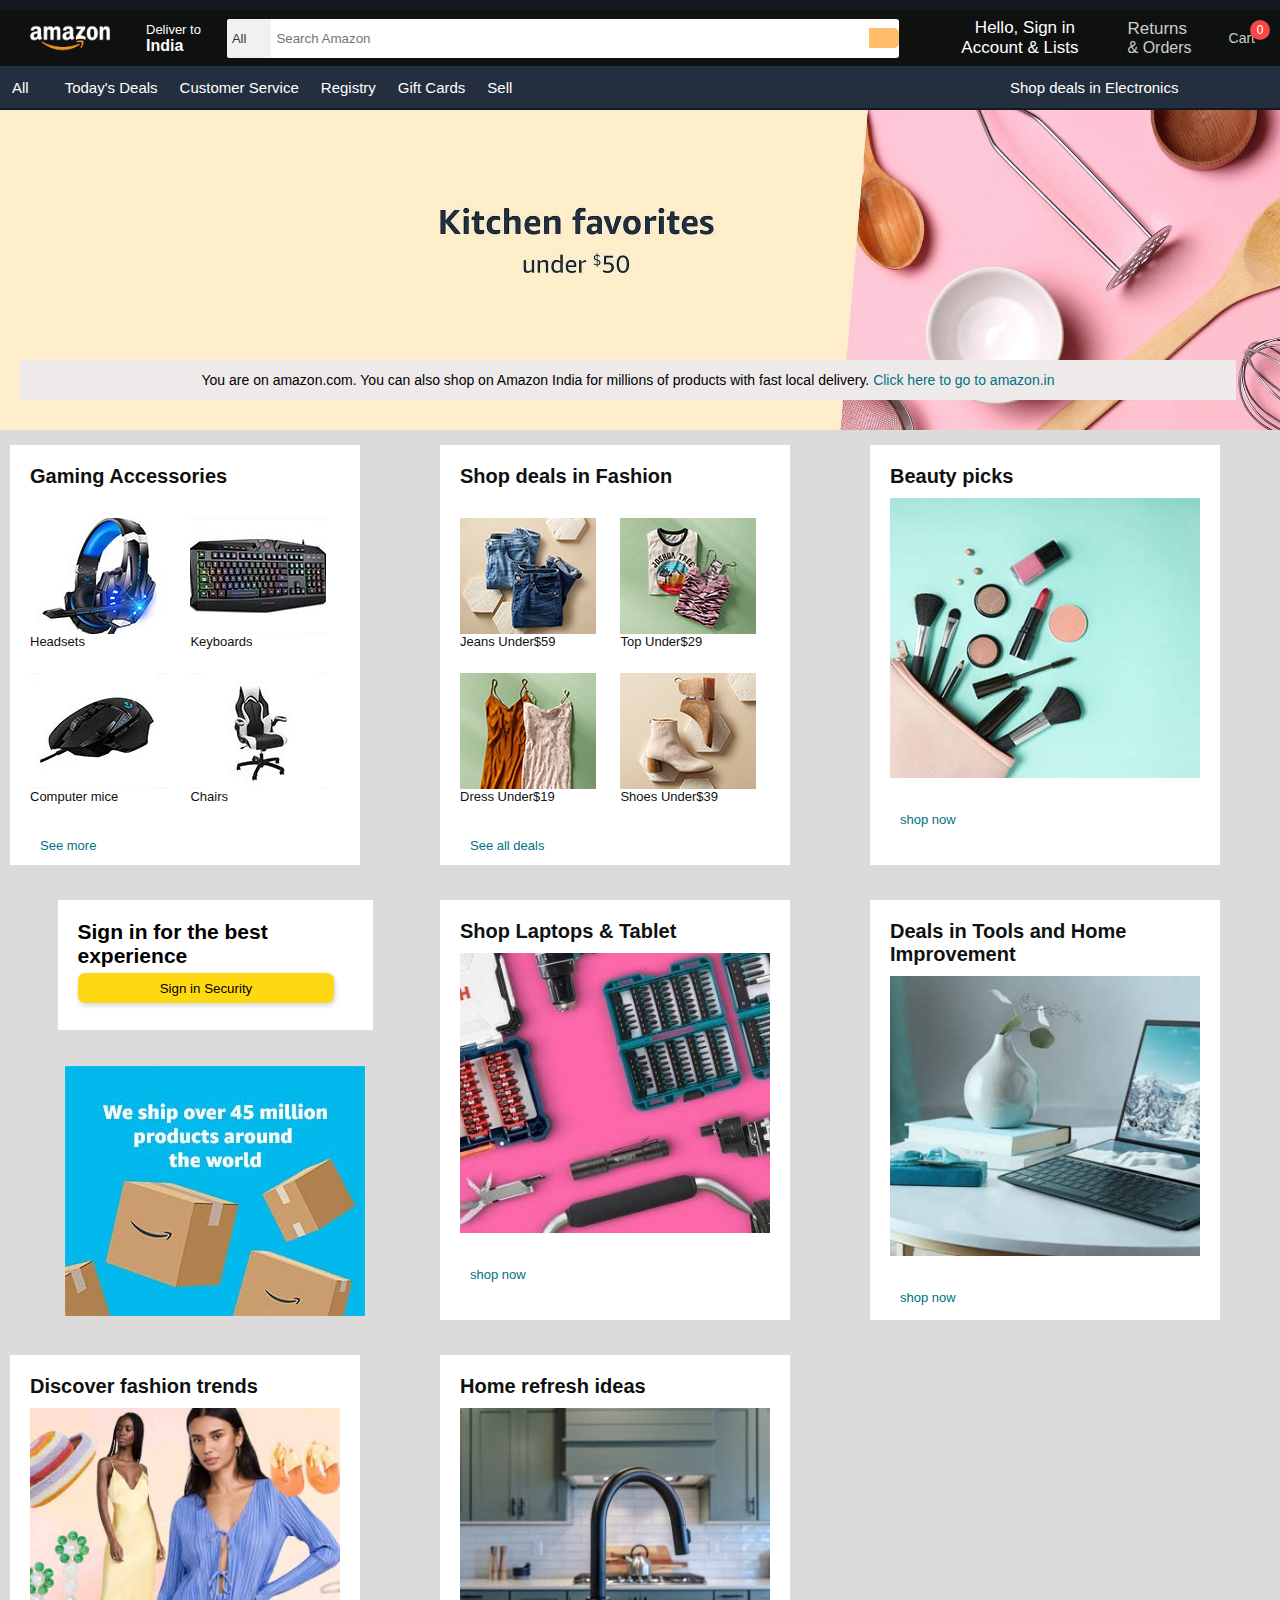
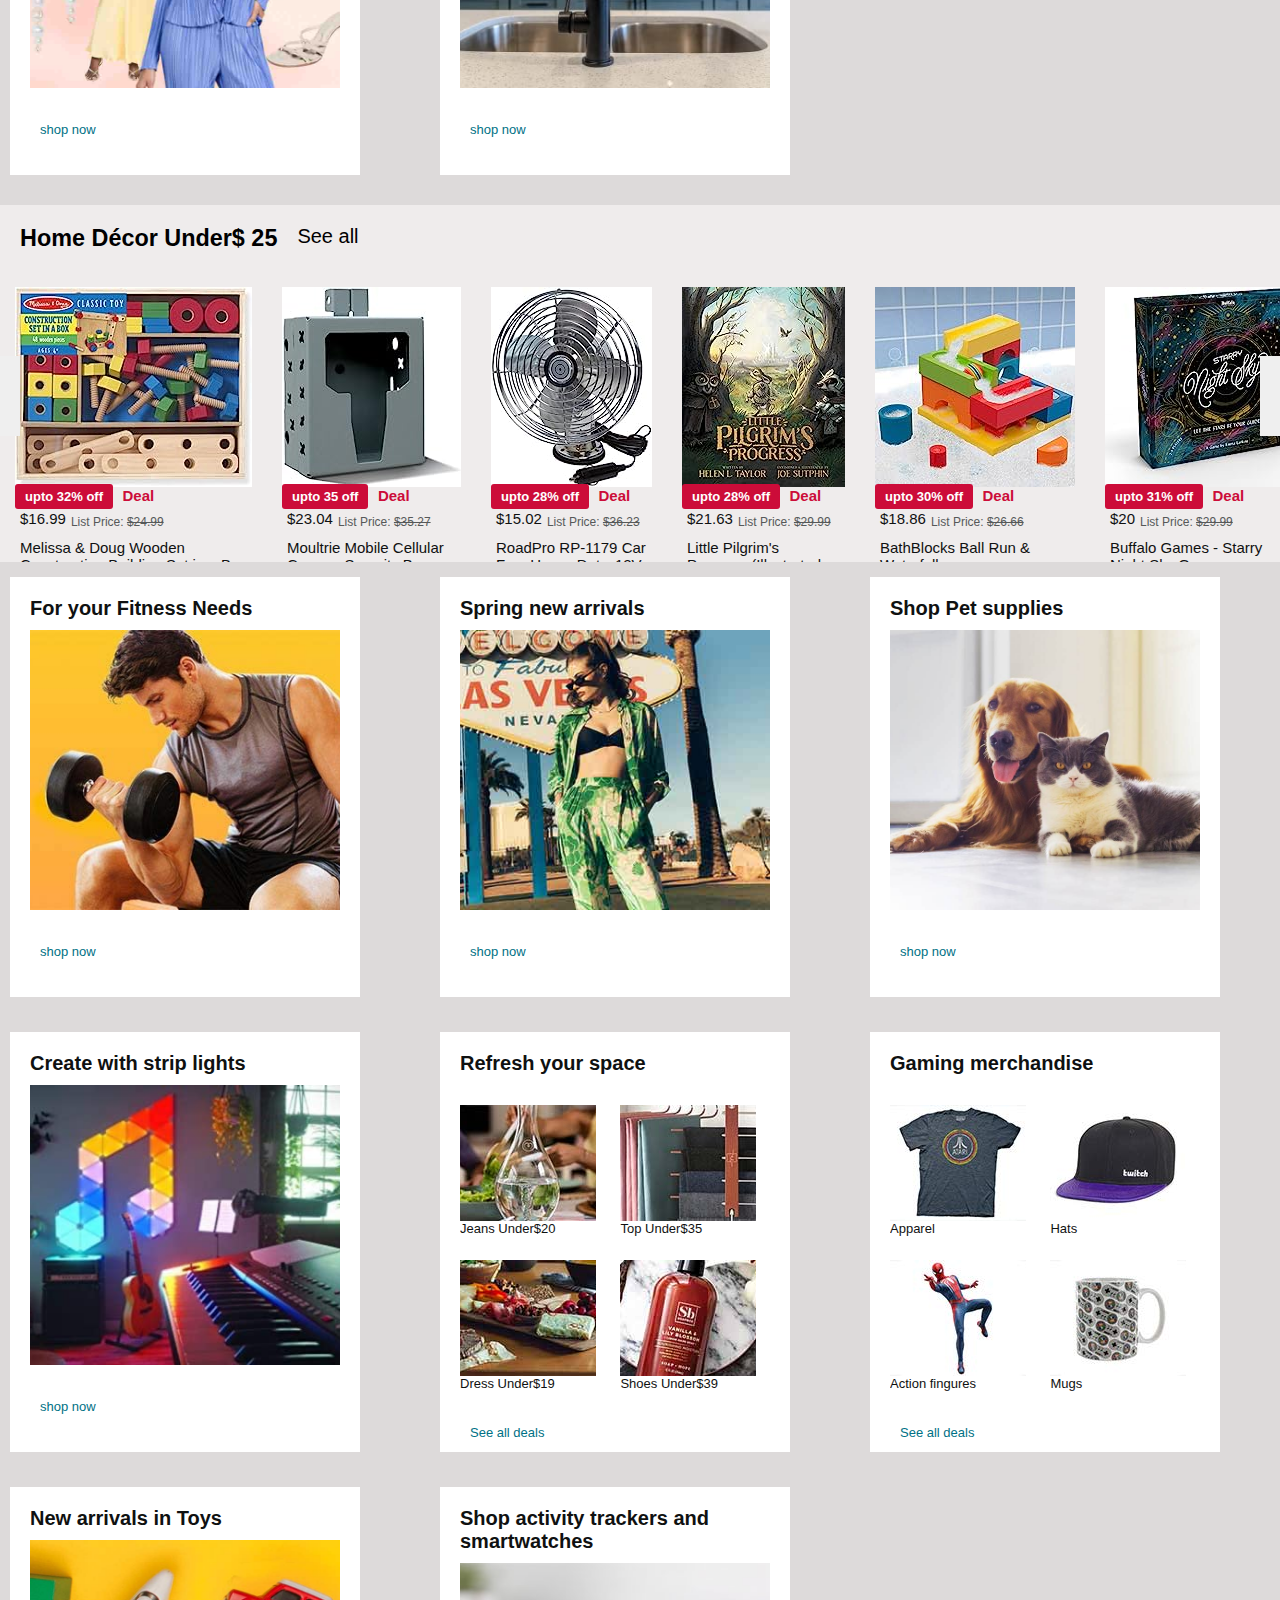
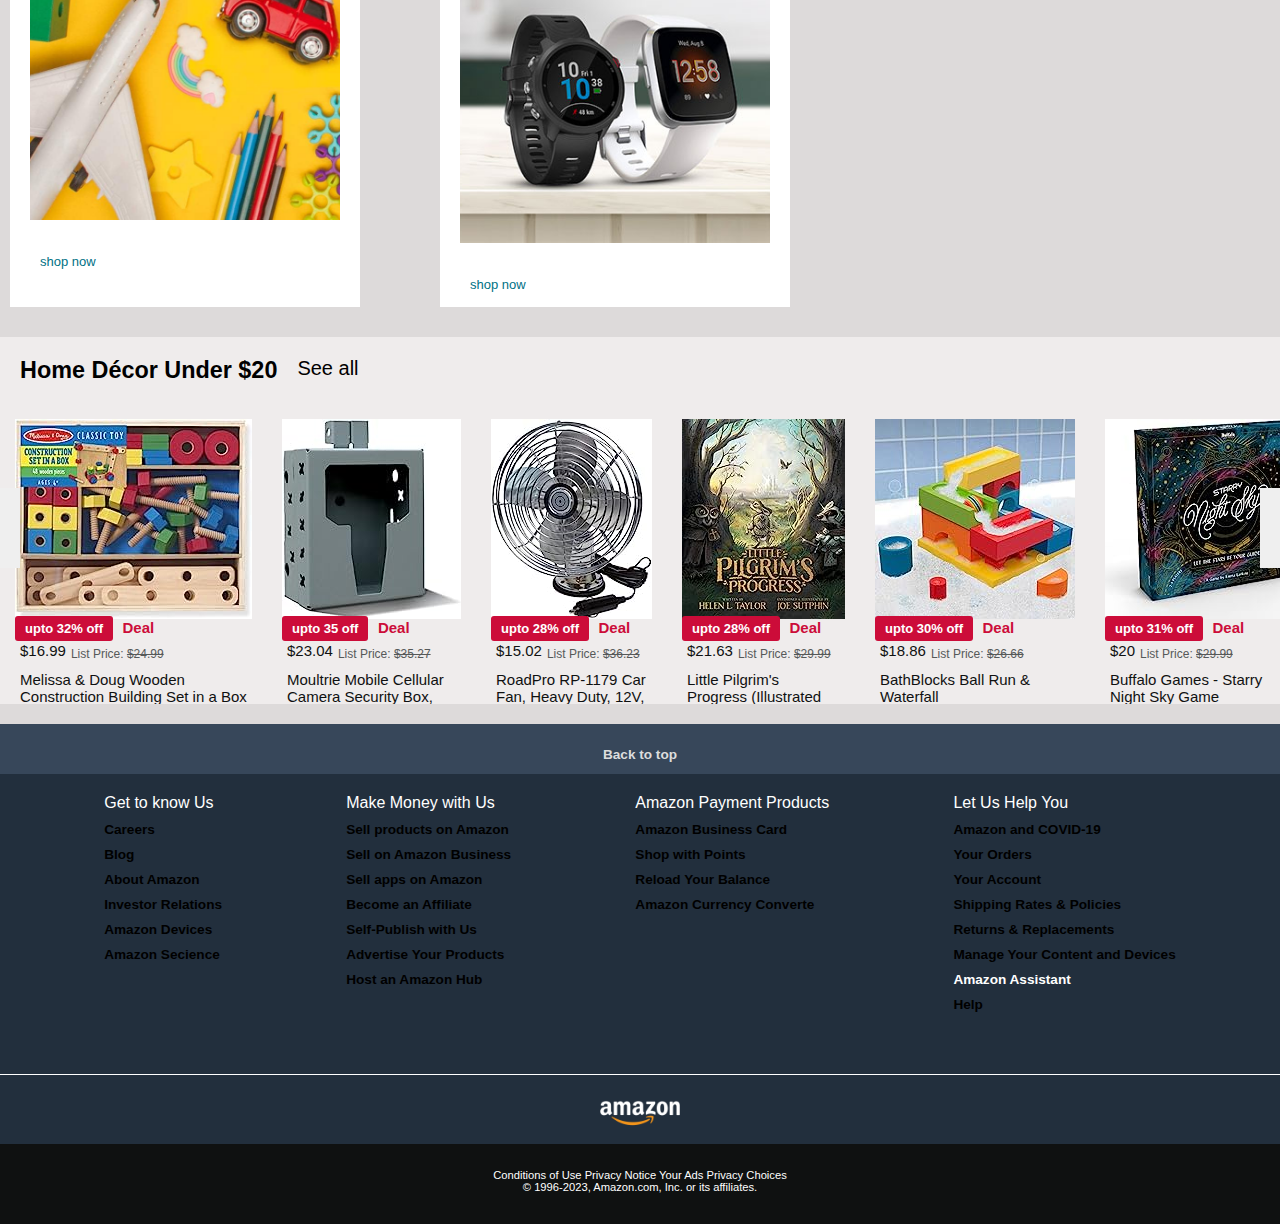
==== commit 9cdb5d2e: "Amazon Clone" ====
--- a/index.html
+++ b/index.html
@@ -511,7 +511,7 @@
             <div class="product-slide">
                 <img src="./img/deal1.jpg" alt="deal1">
                 <div class="discount-container">
-                    <a href="#">Up to 32% off</a>
+                    <a href="#">upto 32% off</a>
                     <a href="">Deal</a>
                 </div>
                 <p> <a href="#">&#36;16.99<j>List Price: <s>&#36;24.99</s></j> </a></p>
@@ -520,7 +520,7 @@
             <div class="product-slide">
                 <img src="./img/deal2.jpg" alt="deal1">
                 <div class="discount-container">
-                    <a href="#">Up to 35 off</a>
+                    <a href="#">upto 35 off</a>
                     <a href="">Deal</a>
                 </div>
                 <p> <a href="#">&#36;23.04 <j>List Price: <s>&#36;35.27</s></j> </a></p>
@@ -529,7 +529,7 @@
             <div class="product-slide">
                 <img src="./img/deal3.jpg" alt="deal1">
                 <div class="discount-container">
-                    <a href="#">Up to 28% off</a>
+                    <a href="#">upto 28% off</a>
                     <a href="">Deal</a>
                 </div>
                 <p> <a href="#">&#36;15.02 <j>List Price: <s>&#36;36.23</s></j> </a></p>
@@ -538,7 +538,7 @@
             <div class="product-slide">
                 <img src="./img/deal4.jpg" alt="deal1">
                 <div class="discount-container">
-                    <a href="#">Up to 28% off</a>
+                    <a href="#">upto 28% off</a>
                     <a href="">Deal</a>
                 </div>
                 <p> <a href="#">&#36;21.63 <j>List Price: <s>&#36;29.99</s></j> </a></p>
@@ -548,7 +548,7 @@
             <div class="product-slide">
                 <img src="./img/deal5.jpg" alt="deal1">
                 <div class="discount-container">
-                    <a href="#">Up to 30% off</a>
+                    <a href="#">upto 30% off</a>
                     <a href="">Deal</a>
                 </div>
                 <p> <a href="#">&#36;18.86 <j>List Price: <s>&#36;26.66</s></j> </a></p>
@@ -557,7 +557,7 @@
             <div class="product-slide">
                 <img src="./img/deal6.jpg" alt="deal1">
                 <div class="discount-container">
-                    <a href="#">Up to 31% off</a>
+                    <a href="#">upto 31% off</a>
                     <a href="">Deal</a>
                 </div>
                 <p> <a href="#">&#36;20 <j>List Price: <s>&#36;29.99</s></j> </a></p>
@@ -566,7 +566,7 @@
             <div class="product-slide">
                 <img src="./img/deal7.jpg" alt="deal1">
                 <div class="discount-container">
-                    <a href="#">Up to 20% off</a>
+                    <a href="#">upto 20% off</a>
                     <a href="">Deal</a>
                 </div>
                 <p> <a href="#">&#36;23.99 <j>List Price: <s>&#36;34.99</s></j> </a></p>
@@ -575,7 +575,7 @@
             <div class="product-slide">
                 <img src="./img/deal8.jpg" alt="deal1">
                 <div class="discount-container">
-                    <a href="#">Up to 17% off</a>
+                    <a href="#">upto 17% off</a>
                     <a href="">Deal</a>
                 </div>
                 <p> <a href="#">&#36;54.99 <j>List Price: <s>&#36;65.99</s></j> </a></p>
@@ -586,7 +586,7 @@
             <div class="product-slide">
                 <img src="./img/deal9.jpg" alt="deal1">
                 <div class="discount-container">
-                    <a href="#">Up to 37% off</a>
+                    <a href="#">upto 37% off</a>
                     <a href="">Deal</a>
                 </div>
                 <p> <a href="#">&#36;18.99 <j>List Price: <s>&#36;29.99</s></j> </a></p>
@@ -596,7 +596,7 @@
             <div class="product-slide">
                 <img src="./img/deal10.jpg" alt="deal1">
                 <div class="discount-container">
-                    <a href="#">Up to 41% off</a>
+                    <a href="#">upto 41% off</a>
                     <a href="">Deal</a>
                 </div>
                 <p> <a href="#">&#36;21.30<j>List Price: <s>&#36;36.00</s></j> </a></p>
@@ -606,7 +606,7 @@
             <div class="product-slide">
                 <img src="./img/deal11.jpg" alt="deal1">
                 <div class="discount-container">
-                    <a href="#">Up to 42% off</a>
+                    <a href="#">upto 42% off</a>
                     <a href="">Deal</a>
                 </div>
                 <p> <a href="#">&#36;20.41<j>List Price: <s>&#36;34.95</s></j> </a></p>
@@ -616,7 +616,7 @@
             <div class="product-slide">
                 <img src="./img/deal12.jpg" alt="deal1">
                 <div class="discount-container">
-                    <a href="#">Up to 32% off</a>
+                    <a href="#">upto 32% off</a>
                     <a href="">Deal</a>
                 </div>
                 <p> <a href="#">&#36;13.08<j>List Price: <s>&#36;25.00</s></j> </a></p>
@@ -625,7 +625,7 @@
             <div class="product-slide">
                 <img src="./img/deal13.jpg" alt="deal1">
                 <div class="discount-container">
-                    <a href="#">Up to 31% off</a>
+                    <a href="#">upto 31% off</a>
                     <a href="">Deal</a>
                 </div>
                 <p> <a href="#">&#36;23.99 <j>List Price: <s>&#36;34.99</s></j> </a></p>
@@ -635,7 +635,7 @@
             <div class="product-slide">
                 <img src="./img/deal14.jpg" alt="deal1">
                 <div class="discount-container">
-                    <a href="#">Up to 26% off</a>
+                    <a href="#">upto 26% off</a>
                     <a href="">Deal</a>
                 </div>
                 <p> <a href="#">&#36;22.99 <j>List Price: <s>&#36;30.99</s></j> </a></p>
@@ -645,7 +645,7 @@
             <div class="product-slide">
                 <img src="./img/deal15.jpg" alt="deal1">
                 <div class="discount-container">
-                    <a href="#">Up to 22% off</a>
+                    <a href="#">upto 22% off</a>
                     <a href="">Deal</a>
                 </div>
                 <p> <a href="#">&#36;21.96<j>List Price: <s>&#36;27.99</s></j> </a></p>
@@ -655,7 +655,7 @@
             <div class="product-slide">
                 <img src="./img/deal16.jpg" alt="deal1">
                 <div class="discount-container">
-                    <a href="#">Up to 23% off</a>
+                    <a href="#">upto 23% off</a>
                     <a href="">Deal</a>
                 </div>
                 <p> <a href="#">&#36;22.95 <j>List Price: <s>&#36;39.99</s></j> </a></p>
@@ -665,7 +665,7 @@
             <div class="product-slide">
                 <img src="./img/deal17.jpg" alt="deal1">
                 <div class="discount-container">
-                    <a href="#">Up to 8% off</a>
+                    <a href="#">upto 8% off</a>
                     <a href="">Deal</a>
                 </div>
                 <p> <a href="#">&#36;14.15 <j>List Price: <s>&#36;15.43</s></j> </a></p>
@@ -674,7 +674,7 @@
             <div class="product-slide">
                 <img src="./img/deal18.jpg" alt="deal1">
                 <div class="discount-container">
-                    <a href="#">Up to 35% off</a>
+                    <a href="#">upto 35% off</a>
                     <a href="">Deal</a>
                 </div>
                 <p> <a href="#">&#36;11.10<j>List Price: <s>&#36;16.99</s></j> </a></p>
@@ -806,7 +806,7 @@
             <div class="product-slide">
                 <img src="./img/deal1.jpg" alt="deal1">
                 <div class="discount-container">
-                    <a href="#">Up to 32% off</a>
+                    <a href="#">upto 32% off</a>
                     <a href="">Deal</a>
                 </div>
                 <p> <a href="#">&#36;16.99<j>List Price: <s>&#36;24.99</s></j> </a></p>
@@ -815,7 +815,7 @@
             <div class="product-slide">
                 <img src="./img/deal2.jpg" alt="deal1">
                 <div class="discount-container">
-                    <a href="#">Up to 35 off</a>
+                    <a href="#">upto 35 off</a>
                     <a href="">Deal</a>
                 </div>
                 <p> <a href="#">&#36;23.04 <j>List Price: <s>&#36;35.27</s></j> </a></p>
@@ -824,7 +824,7 @@
             <div class="product-slide">
                 <img src="./img/deal3.jpg" alt="deal1">
                 <div class="discount-container">
-                    <a href="#">Up to 28% off</a>
+                    <a href="#">upto 28% off</a>
                     <a href="">Deal</a>
                 </div>
                 <p> <a href="#">&#36;15.02 <j>List Price: <s>&#36;36.23</s></j> </a></p>
@@ -833,7 +833,7 @@
             <div class="product-slide">
                 <img src="./img/deal4.jpg" alt="deal1">
                 <div class="discount-container">
-                    <a href="#">Up to 28% off</a>
+                    <a href="#">upto 28% off</a>
                     <a href="">Deal</a>
                 </div>
                 <p> <a href="#">&#36;21.63 <j>List Price: <s>&#36;29.99</s></j> </a></p>
@@ -843,7 +843,7 @@
             <div class="product-slide">
                 <img src="./img/deal5.jpg" alt="deal1">
                 <div class="discount-container">
-                    <a href="#">Up to 30% off</a>
+                    <a href="#">upto 30% off</a>
                     <a href="">Deal</a>
                 </div>
                 <p> <a href="#">&#36;18.86 <j>List Price: <s>&#36;26.66</s></j> </a></p>
@@ -852,7 +852,7 @@
             <div class="product-slide">
                 <img src="./img/deal6.jpg" alt="deal1">
                 <div class="discount-container">
-                    <a href="#">Up to 31% off</a>
+                    <a href="#">upto 31% off</a>
                     <a href="">Deal</a>
                 </div>
                 <p> <a href="#">&#36;20 <j>List Price: <s>&#36;29.99</s></j> </a></p>
@@ -861,7 +861,7 @@
             <div class="product-slide">
                 <img src="./img/deal7.jpg" alt="deal1">
                 <div class="discount-container">
-                    <a href="#">Up to 20% off</a>
+                    <a href="#">upto 20% off</a>
                     <a href="">Deal</a>
                 </div>
                 <p> <a href="#">&#36;23.99 <j>List Price: <s>&#36;34.99</s></j> </a></p>
@@ -870,7 +870,7 @@
             <div class="product-slide">
                 <img src="./img/deal8.jpg" alt="deal1">
                 <div class="discount-container">
-                    <a href="#">Up to 17% off</a>
+                    <a href="#">upto 17% off</a>
                     <a href="">Deal</a>
                 </div>
                 <p> <a href="#">&#36;54.99 <j>List Price: <s>&#36;65.99</s></j> </a></p>
@@ -881,7 +881,7 @@
             <div class="product-slide">
                 <img src="./img/deal9.jpg" alt="deal1">
                 <div class="discount-container">
-                    <a href="#">Up to 37% off</a>
+                    <a href="#">upto 37% off</a>
                     <a href="">Deal</a>
                 </div>
                 <p> <a href="#">&#36;18.99 <j>List Price: <s>&#36;29.99</s></j> </a></p>
@@ -891,7 +891,7 @@
             <div class="product-slide">
                 <img src="./img/deal10.jpg" alt="deal1">
                 <div class="discount-container">
-                    <a href="#">Up to 41% off</a>
+                    <a href="#">upto 41% off</a>
                     <a href="">Deal</a>
                 </div>
                 <p> <a href="#">&#36;21.30<j>List Price: <s>&#36;36.00</s></j> </a></p>
@@ -901,7 +901,7 @@
             <div class="product-slide">
                 <img src="./img/deal11.jpg" alt="deal1">
                 <div class="discount-container">
-                    <a href="#">Up to 42% off</a>
+                    <a href="#">upto 42% off</a>
                     <a href="">Deal</a>
                 </div>
                 <p> <a href="#">&#36;20.41<j>List Price: <s>&#36;34.95</s></j> </a></p>
@@ -911,7 +911,7 @@
             <div class="product-slide">
                 <img src="./img/deal12.jpg" alt="deal1">
                 <div class="discount-container">
-                    <a href="#">Up to 32% off</a>
+                    <a href="#">upto 32% off</a>
                     <a href="">Deal</a>
                 </div>
                 <p> <a href="#">&#36;13.08<j>List Price: <s>&#36;25.00</s></j> </a></p>
@@ -920,7 +920,7 @@
             <div class="product-slide">
                 <img src="./img/deal13.jpg" alt="deal1">
                 <div class="discount-container">
-                    <a href="#">Up to 31% off</a>
+                    <a href="#">upto 31% off</a>
                     <a href="">Deal</a>
                 </div>
                 <p> <a href="#">&#36;23.99 <j>List Price: <s>&#36;34.99</s></j> </a></p>
@@ -930,7 +930,7 @@
             <div class="product-slide">
                 <img src="./img/deal14.jpg" alt="deal1">
                 <div class="discount-container">
-                    <a href="#">Up to 26% off</a>
+                    <a href="#">upto 26% off</a>
                     <a href="">Deal</a>
                 </div>
                 <p> <a href="#">&#36;22.99 <j>List Price: <s>&#36;30.99</s></j> </a></p>
@@ -940,7 +940,7 @@
             <div class="product-slide">
                 <img src="./img/deal15.jpg" alt="deal1">
                 <div class="discount-container">
-                    <a href="#">Up to 22% off</a>
+                    <a href="#">upto 22% off</a>
                     <a href="">Deal</a>
                 </div>
                 <p> <a href="#">&#36;21.96<j>List Price: <s>&#36;27.99</s></j> </a></p>
@@ -950,7 +950,7 @@
             <div class="product-slide">
                 <img src="./img/deal16.jpg" alt="deal1">
                 <div class="discount-container">
-                    <a href="#">Up to 23% off</a>
+                    <a href="#">upto 23% off</a>
                     <a href="">Deal</a>
                 </div>
                 <p> <a href="#">&#36;22.95 <j>List Price: <s>&#36;39.99</s></j> </a></p>
@@ -960,7 +960,7 @@
             <div class="product-slide">
                 <img src="./img/deal17.jpg" alt="deal1">
                 <div class="discount-container">
-                    <a href="#">Up to 8% off</a>
+                    <a href="#">upto 8% off</a>
                     <a href="">Deal</a>
                 </div>
                 <p> <a href="#">&#36;14.15 <j>List Price: <s>&#36;15.43</s></j> </a></p>
@@ -969,7 +969,7 @@
             <div class="product-slide">
                 <img src="./img/deal18.jpg" alt="deal1">
                 <div class="discount-container">
-                    <a href="#">Up to 35% off</a>
+                    <a href="#">upto 35% off</a>
                     <a href="">Deal</a>
                 </div>
                 <p> <a href="#">&#36;11.10<j>List Price: <s>&#36;16.99</s></j> </a></p>
